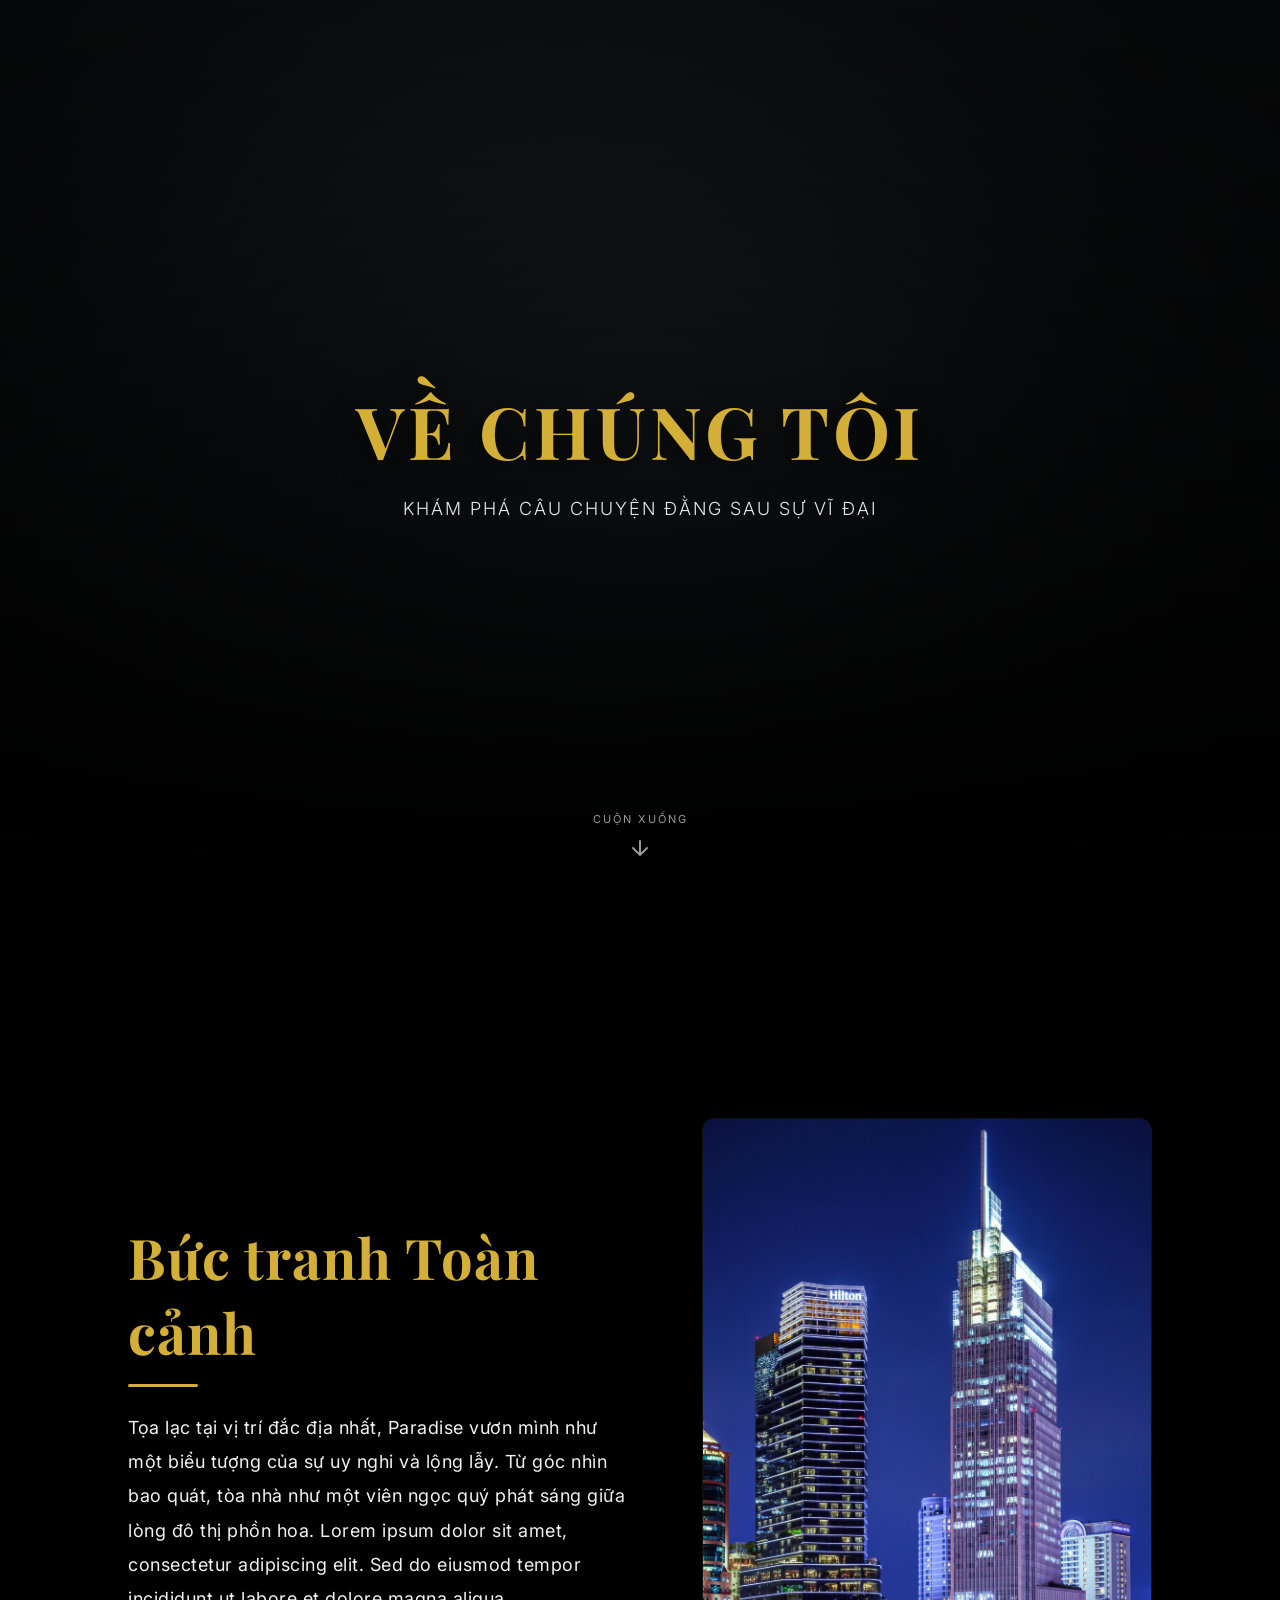
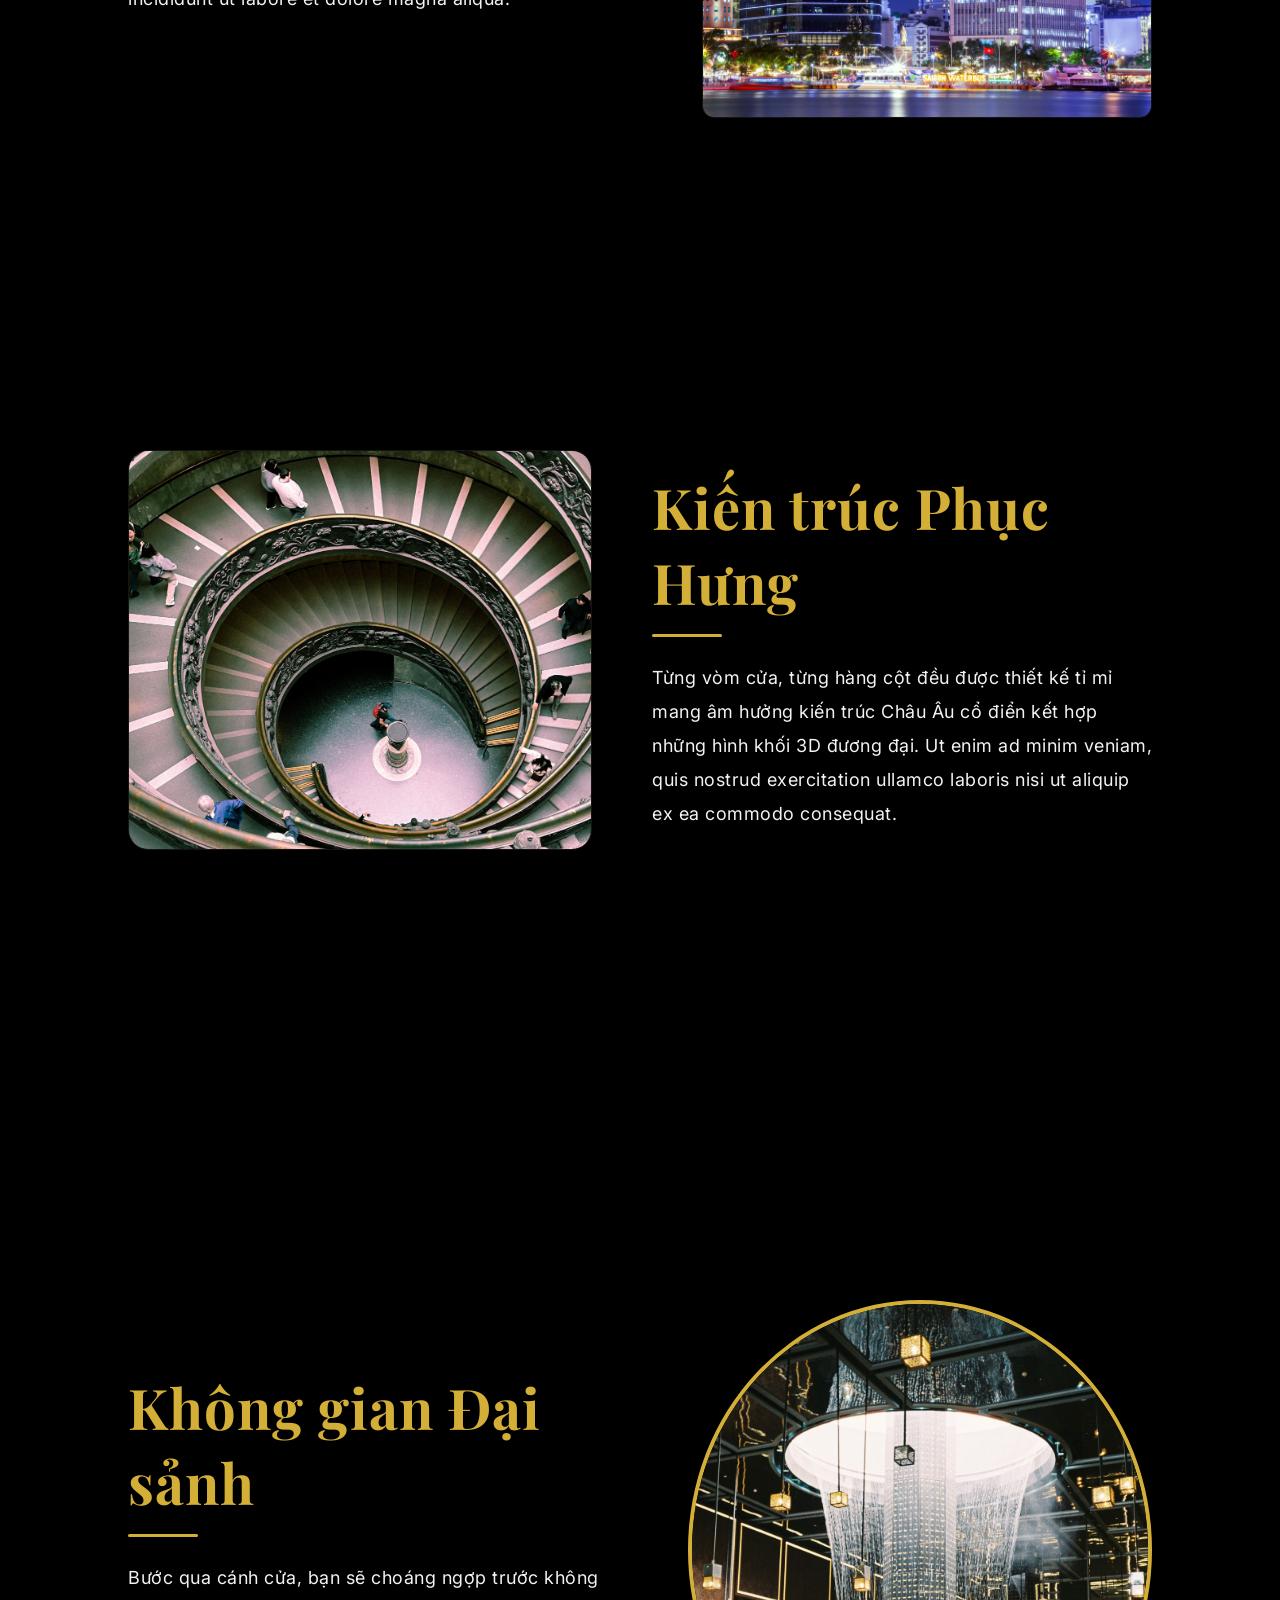
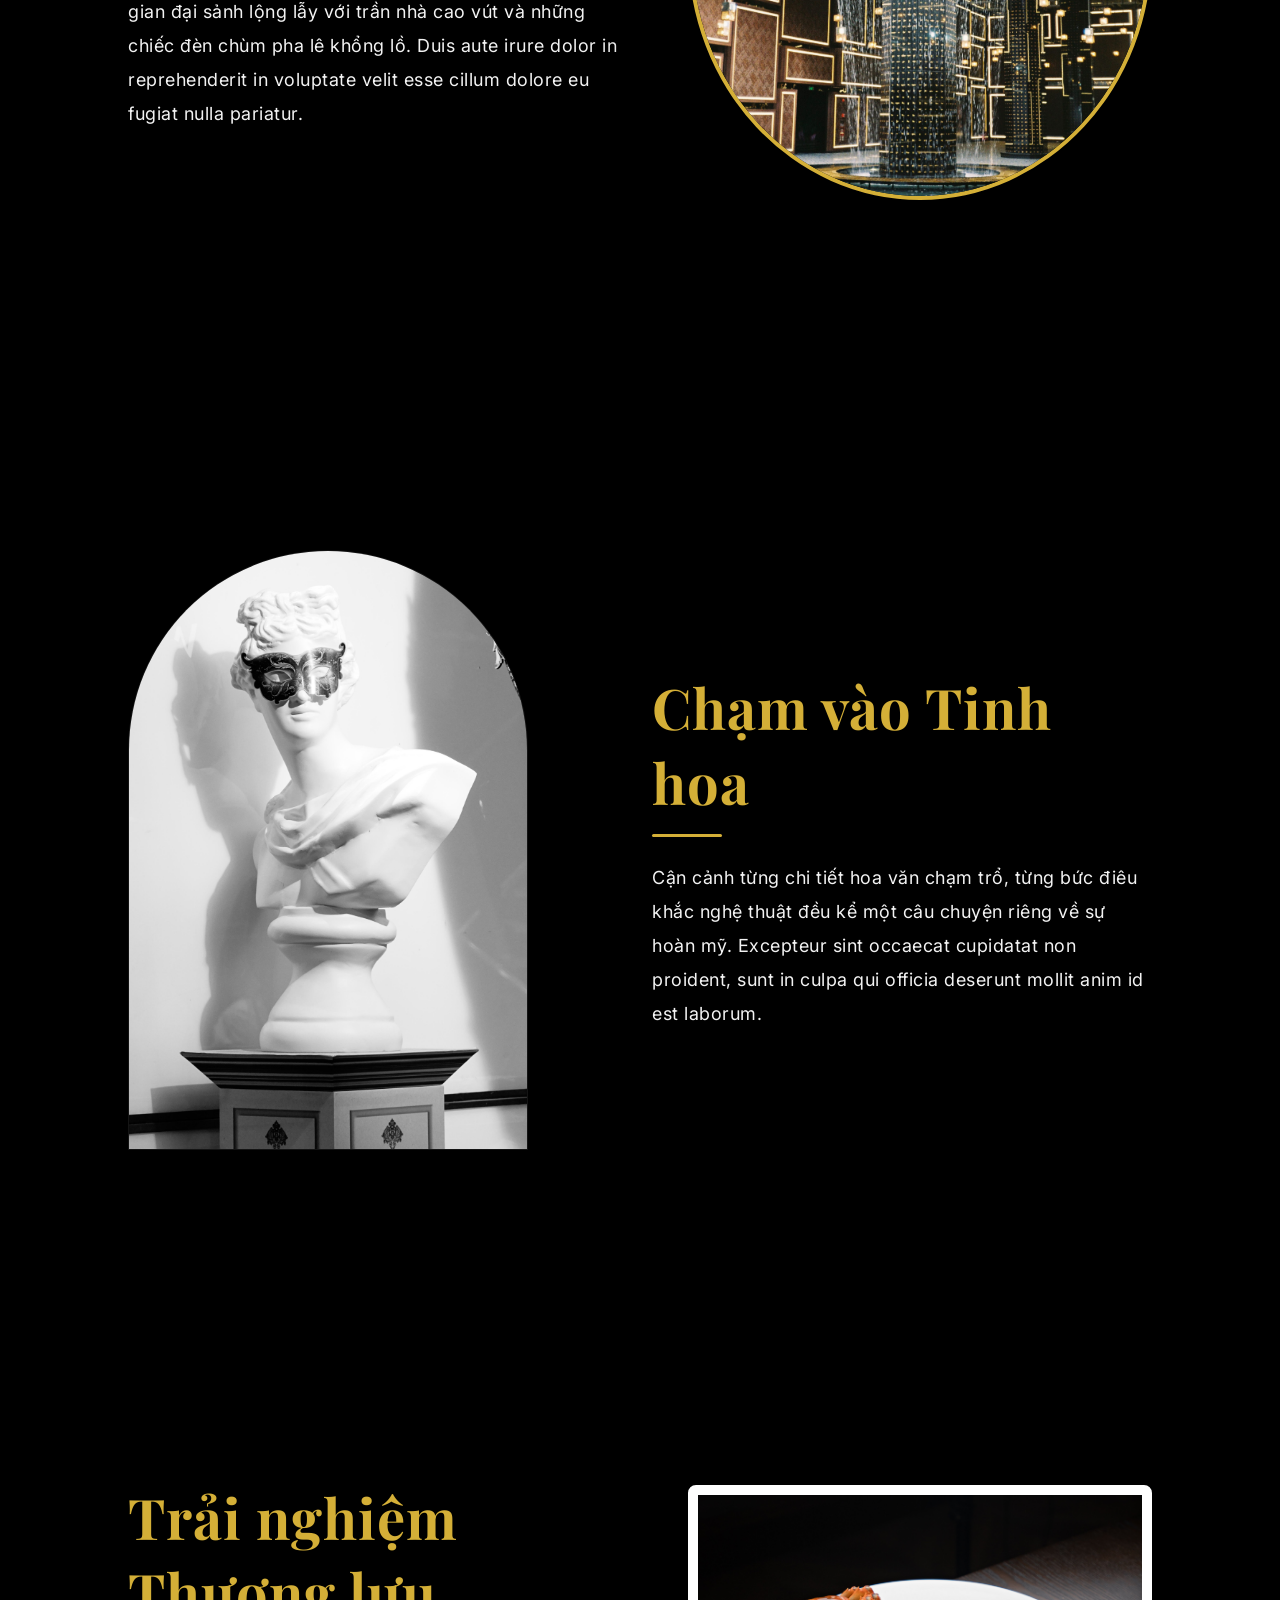
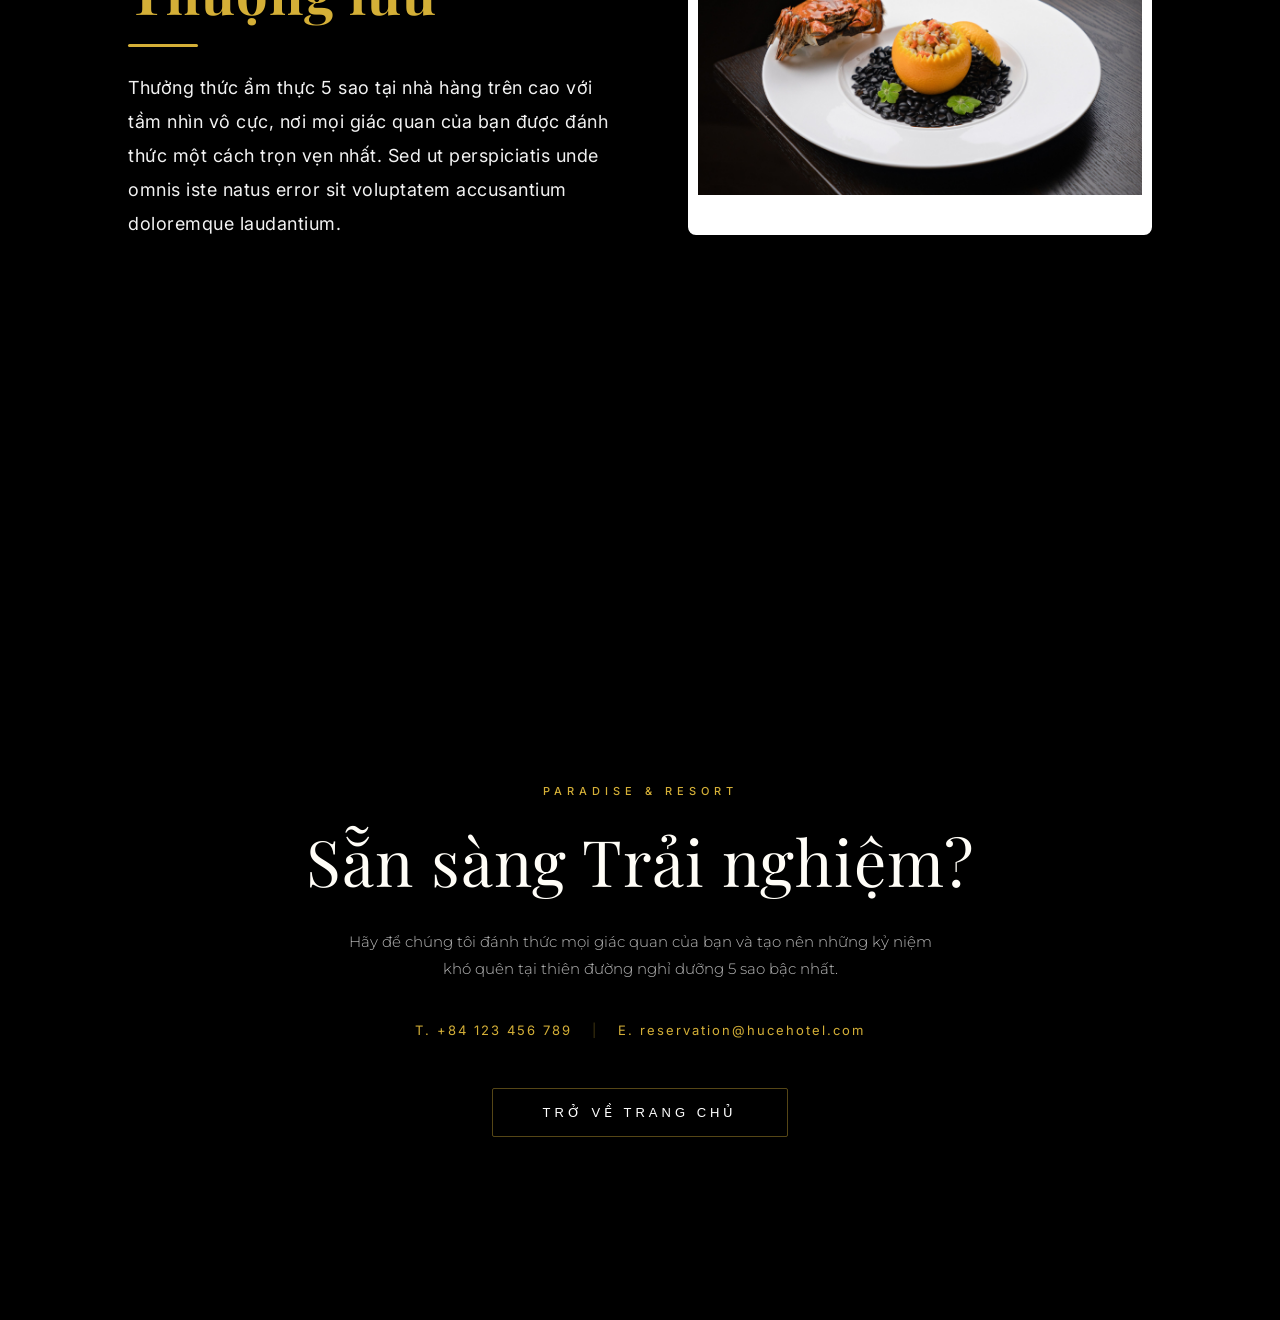
==== index.html @ 690782c0 "Khởi tạo lại dự án cùng MongoDB, Vercel và README" ====
<!DOCTYPE html>
<html lang="vi">
<head>
    <meta charset="UTF-8">
    <meta name="viewport" content="width=device-width, initial-scale=1.0">
    <title>Paradise - Hệ thống quản lý</title>
    <link rel="preconnect" href="https://fonts.googleapis.com">
<link rel="preconnect" href="https://fonts.gstatic.com" crossorigin>
<link href="https://fonts.googleapis.com/css2?family=Montserrat:ital,wght@0,100..900;1,100..900&family=Playfair+Display&display=swap" rel="stylesheet">
    <link rel="preconnect" href="https://fonts.googleapis.com">
    <link rel="preconnect" href="https://fonts.gstatic.com" crossorigin>
    <link href="https://fonts.googleapis.com/css2?family=Playfair+Display:ital,wght@0,400..900;1,400..900&family=Plus+Jakarta+Sans:ital,wght@0,200..800;1,200..800&display=swap" rel="stylesheet">
    <link rel="stylesheet" href="style.css">
    
    <!-- Model Viewer -->
    <script type="module" src="https://ajax.googleapis.com/ajax/libs/model-viewer/4.0.0/model-viewer.min.js"></script>
    
    <link rel="stylesheet" href="https://cdn.jsdelivr.net/npm/flatpickr/dist/flatpickr.min.css">
    
    <link rel="stylesheet" href="https://cdn.jsdelivr.net/npm/choices.js/public/assets/styles/choices.min.css">
</head>
<body>
    
    <div id="customer-view">
        <header class="header">
            <div class="logo" onclick="showHomePage(); window.scrollTo({top:0, behavior:'smooth'});" style="cursor: pointer;">
                <svg viewBox="0 0 100 100" class="logo-icon" fill="none" stroke="currentColor" stroke-width="4" stroke-linecap="round" stroke-linejoin="round">
                    <path d="M50 15 C 25 35, 30 65, 50 80 C 70 65, 75 35, 50 15 Z" />
                    <path d="M50 80 C 15 80, 10 50, 25 45 C 35 42, 42 48, 45 55" />
                    <path d="M50 80 C 85 80, 90 50, 75 45 C 65 42, 58 48, 55 55" />
                    <line x1="50" y1="50" x2="50" y2="95" />
                </svg>
                <div class="logo-text-wrapper">
                    <span class="logo-main">Paradise</span>
                    <span class="logo-sub">Luxury · Est. 2024</span>
                </div>
            </div>
            <nav class="nav-menu">
                <a href="#" class="nav-link" data-text="Trang chủ" onclick="showHomePage()">Trang chủ</a>
                <a href="#" class="nav-link" data-text="Đánh giá" onclick="showReviewPage()">Đánh giá</a>
                <a href="#" class="nav-link" data-text="Dịch vụ" onclick="showServicePage()">Dịch vụ</a>
                <button id="nav-login-btn" class="login-btn-header" onclick="openLoginModal()">ĐĂNG NHẬP</button>
                
                <div id="user-avatar" class="avatar" onclick="showProfilePage()"></div>
            </nav>
        </header>

        <main id="home-screen">
            
            <section class="hero-banner" id="hero-banner">
                
                <canvas id="hero-particles"></canvas>
                
                <div class="hero-spotlight" id="hero-spotlight"></div>

                <div class="hero-inner">
                    <p class="hero-eyebrow">
                        <span class="hero-line"></span>
                        KHOẢNH KHẮC SANG TRỌNG
                        <span class="hero-line"></span>
                    </p>
                    <h1 class="hero-title">Trải Nghiệm<br><em>Đẳng Cấp</em></h1>
                    <p class="hero-sub">Không gian 5 sao · Dịch vụ tận tâm · Vị trí đắc địa</p>
                    <div style="display: flex; gap: 15px; justify-content: center;">
                        <a href="#room-anchor" class="hero-cta" onclick="document.getElementById('room-anchor').scrollIntoView({behavior:'smooth'}); return false;">
                            Khám phá phòng
                            <svg width="14" height="14" viewBox="0 0 24 24" fill="none" stroke="currentColor" stroke-width="2.5"><line x1="12" y1="5" x2="12" y2="19"/><polyline points="19 12 12 19 5 12"/></svg>
                        </a>
                        <a href="3d_tour.html" class="hero-cta" style="background: rgba(255,255,255,0.2); backdrop-filter: blur(5px); border: 1px solid rgba(255,255,255,0.3);">
                            Khám phá 3D
                            <svg width="14" height="14" viewBox="0 0 24 24" fill="none" stroke="currentColor" stroke-width="2.5"><polygon points="11 5 6 12 2 12 7 5 11 5"/><polygon points="22 12 18 5 13 5 17 12 22 12"/><polygon points="12 22 17 12 7 12 12 22"/></svg>
                        </a>
                    </div>
                </div>

                
                <div class="hero-stats">
                    <div class="hero-stat">
                        <span class="hero-stat-num" id="stat-rooms-count" data-target="80">0</span>
                        <span class="hero-stat-label">PHÒNG NGHỈ</span>
                    </div>
                    <div class="hero-stat-divider"></div>
                    <div class="hero-stat">
                        <span class="hero-stat-num" data-target="5">0</span>
                        <span class="hero-stat-label">Sao quốc tế</span>
                    </div>
                    <div class="hero-stat-divider"></div>
                    <div class="hero-stat">
                        <span class="hero-stat-num" id="stat-services-count" data-target="10">0</span>
                        <span class="hero-stat-label">DỊCH VỤ CAO CẤP</span>
                    </div>
                    <div class="hero-stat-divider"></div>
                    <div class="hero-stat">
                        <span class="hero-stat-num" data-target="2024">0</span>
                        <span class="hero-stat-label">Thành lập</span>
                    </div>
                </div>

                
                <div class="hero-overlay"></div>
            </section>

            
            <div id="room-anchor"></div>
            <section class="room-section">
                
                <div class="section-header">
                    <span class="section-label">BỘ SƯU TẬP</span>
                    <h2 class="section-title-main">Danh Sách <em>Phòng</em></h2>
                    <p class="section-desc">Chọn không gian lưu trú phù hợp với bạn — từ phòng tiêu chuẩn đến suite hạng sang</p>
                    <div class="section-rule">
                        <span></span><span class="section-diamond">◆</span><span></span>
                    </div>
                </div>

                <div id="room-container" class="room-grid">
                    
                    <div class="room-skeleton"></div>
                    <div class="room-skeleton"></div>
                    <div class="room-skeleton"></div>
                </div>


        </main>

            
            <div class="search-bar-container" id="search-bar">
                <div class="search-bar">
                    <div class="search-field">
                        <label>
                            <svg width="10" height="10" viewBox="0 0 24 24" fill="none" stroke="currentColor" stroke-width="2"><rect x="3" y="4" width="18" height="18" rx="2"/><line x1="16" y1="2" x2="16" y2="6"/><line x1="8" y1="2" x2="8" y2="6"/><line x1="3" y1="10" x2="21" y2="10"/></svg>
                            Thời gian lưu trú
                        </label>
                        <input type="text" id="search-date-range" placeholder="Chọn ngày nhận & trả phòng" readonly>
                    </div>
                    
                    <div class="search-field" id="guest-field-container" style="position: relative;">
                        <label>
                            <svg width="10" height="10" viewBox="0 0 24 24" fill="none" stroke="currentColor" stroke-width="2"><path d="M20 21v-2a4 4 0 0 0-4-4H8a4 4 0 0 0-4 4v2"/><circle cx="12" cy="7" r="4"/></svg>
                            Số khách
                        </label>
                        <input type="text" id="search-guests-display" value="1 Người lớn, 0 Trẻ em" readonly style="cursor: pointer;">
                        
                        <!-- Guest Popover -->
                        <div class="guest-popover" id="guest-popover">
                            <div class="guest-row">
                                <div class="guest-info">
                                    <div class="guest-title">Người lớn</div>
                                    <div class="guest-desc">Từ 13 tuổi trở lên</div>
                                </div>
                                <div class="guest-controls">
                                    <button type="button" class="guest-btn" id="adult-minus">-</button>
                                    <span class="guest-count" id="adult-count">1</span>
                                    <button type="button" class="guest-btn" id="adult-plus">+</button>
                                </div>
                            </div>
                            <div class="guest-row">
                                <div class="guest-info">
                                    <div class="guest-title">Trẻ em</div>
                                    <div class="guest-desc">Từ 0-12 tuổi</div>
                                </div>
                                <div class="guest-controls">
                                    <button type="button" class="guest-btn" id="child-minus">-</button>
                                    <span class="guest-count" id="child-count">0</span>
                                    <button type="button" class="guest-btn" id="child-plus">+</button>
                                </div>
                            </div>
                        </div>
                    </div>

                    <div class="search-field">
                        <label>
                            <svg width="10" height="10" viewBox="0 0 24 24" fill="none" stroke="currentColor" stroke-width="2"><path d="M3 9l9-7 9 7v11a2 2 0 0 1-2 2H5a2 2 0 0 1-2-2z"/><polyline points="9 22 9 12 15 12 15 22"/></svg>
                            Loại phòng
                        </label>
                        <select id="room-type-search">
                            <option value="all">Tất cả loại phòng</option>
                            <option value="Standard Single Room">Standard Single</option>
                            <option value="Deluxe Double Room">Deluxe Double</option>
                            <option value="Executive Suite VIP">Suite VIP</option>
                        </select>
                    </div>
                    <div class="search-field">
                        <label>
                            <svg width="10" height="10" viewBox="0 0 24 24" fill="none" stroke="currentColor" stroke-width="2"><line x1="12" y1="1" x2="12" y2="23"/><path d="M17 5H9.5a3.5 3.5 0 0 0 0 7h5a3.5 3.5 0 0 1 0 7H6"/></svg>
                            Mức giá
                        </label>
                        <select id="room-price-search">
                            <option value="0-999999999">Tất cả mức giá</option>
                            <option value="0-1000000">Dưới 1.000.000đ</option>
                            <option value="1000000-2500000">1.000.000đ - 2.500.000đ</option>
                            <option value="2500000-999999999">Trên 2.500.000đ</option>
                        </select>
                    </div>
                    <button class="search-btn" onclick="searchRooms()">Tìm phòng</button>
                </div>
            </div>

        <main id="review-screen" style="display: none;">

            
            <section class="rv-hero" id="rv-hero">
                <div class="rv-hero-inner">
                    <h1 class="rv-hero-title" onclick="scrollToReviewForm()" title="Bấm để viết đánh giá">
                        <span class="rv-script" data-text="Đánh giá">Đánh giá</span>
                        <span class="rv-tracked"><span class="rv-split-char">c</span><span class="rv-split-char">ủ</span><span class="rv-split-char">a</span>&nbsp;<span class="rv-split-char">b</span><span class="rv-split-char">ạ</span><span class="rv-split-char">n</span></span>
                    </h1>
                </div>
                <div class="rv-hero-quote">
                    <p>“Paradise là tổ hợp khách sạn đạt tiêu chuẩn 5 sao với vị trí đắc địa, không gian sang trọng cùng dịch vụ Spa, Nhà hàng, Hồ bơi và đội ngũ nhân viên tận tâm…”</p>
                    <span class="rv-quote-line"></span>
                </div>
            </section>

            
            <section class="rv-stats" id="rv-stats">
                <div class="rv-stat-item">
                    <div class="rv-stat-number" id="rv-stat-count">0</div>
                    <div class="rv-stat-label">Tất cả đánh giá</div>
                </div>
                <div class="rv-stat-item">
                    <div class="rv-stat-stars" id="rv-stat-stars">☆☆☆☆☆</div>
                    <div class="rv-stat-label">Điểm trung bình</div>
                </div>
                <div class="rv-stat-item rv-stat-bar">
                    <div class="rv-bar-top"><span class="rv-bar-track"><span class="rv-bar-fill" id="rv-bar-room"></span></span><span class="rv-bar-pct" id="rv-pct-room">0%</span></div>
                    <div class="rv-stat-label">Phòng</div>
                </div>
                <div class="rv-stat-item rv-stat-bar">
                    <div class="rv-bar-top"><span class="rv-bar-track"><span class="rv-bar-fill" id="rv-bar-service"></span></span><span class="rv-bar-pct" id="rv-pct-service">0%</span></div>
                    <div class="rv-stat-label">Dịch vụ</div>
                </div>
            </section>

            
            <section class="rv-form-section">
                <div class="rv-form-card reveal" id="rv-form-card">
                    <div class="rv-form-col">
                        <h3 class="rv-form-heading"><span class="rv-heading-icon"><svg viewBox="0 0 24 24" fill="none" stroke="currentColor" stroke-width="2"><path d="M12 20h9"/><path d="M16.5 3.5a2.12 2.12 0 0 1 3 3L7 19l-4 1 1-4 12.5-12.5z"/></svg></span>Gửi chúng tôi đánh giá của bạn</h3>
                        <div class="rv-row">
                            <div class="rv-field">
                                <label><span class="rv-label-icon"><svg viewBox="0 0 24 24" fill="none" stroke="currentColor" stroke-width="2"><path d="M20 21v-2a4 4 0 0 0-4-4H8a4 4 0 0 0-4 4v2"/><circle cx="12" cy="7" r="4"/></svg></span>Họ tên*</label>
                                <input type="text" id="review-fullname-input" placeholder="Nhập họ tên của bạn">
                            </div>
                            <div class="rv-field">
                                <label><span class="rv-label-icon"><svg viewBox="0 0 24 24" fill="none" stroke="currentColor" stroke-width="2"><path d="M3 9.5 12 4l9 5.5V19a1 1 0 0 1-1 1h-5v-6H9v6H4a1 1 0 0 1-1-1V9.5Z"/></svg></span>Loại phòng đã ở*</label>
                                <select id="review-roomtype-input">
                                    <option value="">-- Chọn loại phòng --</option>
                                    <option>Standard Single Room</option>
                                    <option>Deluxe Double Room</option>
                                    <option>Executive Suite VIP</option>
                                    <option>Dịch vụ khác</option>
                                </select>
                            </div>
                        </div>
                        <div class="rv-field"><label><span class="rv-label-icon"><svg viewBox="0 0 24 24" fill="none" stroke="currentColor" stroke-width="2"><rect x="3" y="4" width="18" height="18" rx="2"/><path d="M16 2v4M8 2v4M3 10h18"/></svg></span>Thời gian lưu trú*</label>
                            <div class="rv-row">
                                <input type="date" id="review-stay-from">
                                <input type="date" id="review-stay-to">
                            </div>
                        </div>
                        <div class="rv-field rv-field-grow"><label><span class="rv-label-icon"><svg viewBox="0 0 24 24" fill="none" stroke="currentColor" stroke-width="2"><path d="M21 15a2 2 0 0 1-2 2H7l-4 4V5a2 2 0 0 1 2-2h14a2 2 0 0 1 2 2z"/></svg></span>Nội dung đánh giá*</label>
                            <textarea id="review-content-input" rows="5" placeholder="Chia sẻ cảm nhận của bạn về phòng ốc, dịch vụ, không gian…"></textarea>
                        </div>
                    </div>

                    <div class="rv-form-col rv-form-col-right">
                        <h3 class="rv-form-heading"><span class="rv-heading-icon rv-heading-icon-spin">✦</span>Đánh giá</h3>
                        <div class="rv-field">
                            <label>Trải nghiệm</label>
                            <div class="rv-star-picker" id="rv-star-picker">
                                <span class="rv-star" data-value="1">★</span><span class="rv-star" data-value="2">★</span><span class="rv-star" data-value="3">★</span><span class="rv-star" data-value="4">★</span><span class="rv-star" data-value="5">★</span>
                            </div>
                        </div>
                        <div class="rv-field rv-slider-field">
                            <label>Phòng <span class="rv-slider-val" id="rv-room-slider-val">80%</span></label>
                            <input type="range" id="rv-room-slider" min="0" max="100" value="80">
                        </div>
                        <div class="rv-field rv-slider-field">
                            <label>Dịch vụ <span class="rv-slider-val" id="rv-service-slider-val">80%</span></label>
                            <input type="range" id="rv-service-slider" min="0" max="100" value="80">
                        </div>
                        <div class="rv-field">
                            <label>Ảnh (Tùy chọn)</label>
                            <label class="rv-upload-box" id="rv-upload-box">
                                <input type="file" id="review-image-input" accept="image/*">
                                <span class="rv-upload-icon">
                                    <svg viewBox="0 0 24 24" fill="none" stroke="currentColor" stroke-width="2"><path d="M12 16V4M7 9l5-5 5 5"/><path d="M4 16v3a2 2 0 0 0 2 2h12a2 2 0 0 0 2-2v-3"/></svg>
                                </span>
                                <span class="rv-upload-btn">Choose File</span>
                                <span class="rv-upload-name" id="rv-upload-name">Kéo &amp; thả ảnh vào đây, hoặc bấm để chọn</span>
                            </label>
                            <div id="rv-upload-preview"></div>
                        </div>
                        <button class="rv-submit-btn" id="rv-submit-btn" onclick="submitReview()">
                            <span class="rv-submit-spinner"></span>
                            <svg class="rv-submit-icon" viewBox="0 0 24 24" fill="none" stroke="currentColor" stroke-width="2"><path d="M22 2 11 13"/><path d="M22 2l-7 20-4-9-9-4 20-7z"/></svg>
                            <span class="rv-submit-text">GỬI ĐÁNH GIÁ</span>
                        </button>
                    </div>
                </div>
            </section>

            
            <section class="rv-list-section">
                <div id="review-list" class="rv-list">Đang tải...</div>
            </section>
        </main>

        <main id="service-screen" style="display: none;">

            
            <section class="rv-hero" id="svc-hero">
                <div class="rv-hero-inner">
                    <h1 class="rv-hero-title" onclick="document.getElementById('svc-anchor').scrollIntoView({behavior:'smooth', block:'start'})" title="Bấm để xem danh sách dịch vụ">
                        <span class="rv-script" data-text="Dịch vụ">Dịch vụ</span>
                        <span class="rv-tracked"><span class="rv-split-char">t</span><span class="rv-split-char">i</span><span class="rv-split-char">ệ</span><span class="rv-split-char">n</span>&nbsp;<span class="rv-split-char">í</span><span class="rv-split-char">c</span><span class="rv-split-char">h</span></span>
                    </h1>
                </div>
                <div class="rv-hero-quote">
                    <p>"Từ phút thư giãn tại Spa, bữa sáng buffet thượng hạng đến những chuyến đưa đón tận tâm — mỗi tiện ích tại Paradise đều được chăm chút để nâng tầm kỳ nghỉ của bạn."</p>
                    <span class="rv-quote-line"></span>
                </div>
            </section>

            
            <div id="svc-anchor"></div>
            <section class="room-section">
                <div class="section-header">
                    <span class="section-label">TIỆN NGHI ĐẲNG CẤP</span>
                    <h2 class="section-title-main">Trải Nghiệm <em>Hoàn Hảo</em></h2>
                    <p class="section-desc">Mỗi dịch vụ đều có thể thêm trực tiếp khi đặt phòng để hành trình nghỉ dưỡng của bạn thêm tròn vẹn</p>
                    <div class="section-rule">
                        <span></span><span class="section-diamond">◆</span><span></span>
                    </div>
                </div>

                <div id="service-list" class="room-grid">
                    <div class="room-skeleton"></div>
                    <div class="room-skeleton"></div>
                    <div class="room-skeleton"></div>
                </div>
            </section>
        </main>

        <main id="profile-screen" style="display: none; background-color: #f8f9fa; padding: 40px 0;">
            <div class="profile-container">
                <aside class="profile-sidebar">
                    <div class="profile-sidebar-top">
                        <div class="profile-avatar-large" id="profile-avatar-large">A</div>
                        <h3 id="profile-name-display">Người dùng</h3>
                        <p class="profile-role">Khách hàng thân thiết</p>
                    </div>
                    <ul class="profile-menu">
                        <li id="tab-menu-info" class="tab-item active"><a href="#" onclick="switchProfileTab('info')">Thông tin cá nhân</a></li>
                        <li id="tab-menu-history" class="tab-item"><a href="#" onclick="switchProfileTab('history')">Lịch sử đặt phòng</a></li>
                        <li id="tab-menu-password" class="tab-item"><a href="#" onclick="switchProfileTab('password')">Đổi mật khẩu</a></li>
                        <li id="tab-menu-services" class="tab-item"><a href="#" onclick="switchProfileTab('services')">Dịch vụ đã dùng</a></li>
                        <li style="margin-top: 20px; border-top: 1px solid #f0e8d5; padding-top: 16px;">
                            <a href="#" onclick="logout()" class="profile-logout-btn">
                                <svg width="14" height="14" viewBox="0 0 24 24" fill="none" stroke="currentColor" stroke-width="2" stroke-linecap="round" stroke-linejoin="round"><path d="M9 21H5a2 2 0 0 1-2-2V5a2 2 0 0 1 2-2h4"/><polyline points="16 17 21 12 16 7"/><line x1="21" y1="12" x2="9" y2="12"/></svg>
                                Đăng xuất
                            </a>
                        </li>
                    </ul>
                </aside>

                <section class="profile-content tab-content" id="tab-content-info">
                    <h2>Thông tin cá nhân</h2>
                    <div class="profile-form">
                        <div class="form-row">
                            <div class="form-group"><label>HỌ VÀ TÊN</label><input type="text" id="prof-fullname"></div>
                            <div class="form-group"><label>SỐ ĐIỆN THOẠI</label><input type="text" id="prof-phone"></div>
                        </div>
                        <div class="form-row">
                            <div class="form-group"><label>EMAIL</label><input type="email" id="prof-email" readonly style="background-color: #f4f4f4; color: #888;"></div>
                            <div class="form-group"><label>SỐ CCCD/PASSPORT</label><input type="text" id="prof-idcard"></div>
                        </div>
                        <div class="form-group"><label>ĐỊA CHỈ</label><input type="text" id="prof-address"></div>
                        <div class="profile-actions"><button class="btn-update" onclick="updateProfile()">CẬP NHẬT THÔNG TIN</button></div>
                    </div>
                </section>

                <section class="profile-content tab-content" id="tab-content-history" style="display: none;">
                    <h2>Lịch sử đặt phòng</h2>
                    <div class="history-table-wrap">
                        <table class="history-table">
                            <thead><tr><th>MÃ ĐƠN</th><th>LOẠI PHÒNG</th><th>NGÀY ĐẾN - ĐI</th><th>TRẠNG THÁI</th><th>TỔNG TIỀN</th></tr></thead>
                            <tbody id="history-tbody"></tbody>
                        </table>
                    </div>
                </section>

                <section class="profile-content tab-content" id="tab-content-password" style="display: none;">
                    <h2>Đổi mật khẩu</h2>
                    <div class="profile-form" style="max-width: 500px;">
                        <div class="form-group"><label>MẬT KHẨU HIỆN TẠI</label><input type="password" id="old-password"></div>
                        <div class="form-group"><label>MẬT KHẨU MỚI</label><input type="password" id="new-password"></div>
                        <div class="form-group"><label>XÁC NHẬN MẬT KHẨU</label><input type="password" id="confirm-new-password"></div>
                        <button class="btn-update" onclick="changePassword()">CẬP NHẬT MẬT KHẨU</button>
                    </div>
                </section>

                <section class="profile-content tab-content" id="tab-content-services" style="display: none;">
                    <h2>Dịch vụ đã dùng</h2>
                    <div class="history-table-wrap">
                        <table class="history-table">
                            <thead><tr><th>MÃ ĐƠN</th><th>TÊN DỊCH VỤ</th><th>NGÀY SỬ DỤNG</th><th>SỐ LƯỢNG</th><th>TỔNG TIỀN</th></tr></thead>
                            <tbody id="services-tbody"></tbody>
                        </table>
                    </div>
                </section>
            </div>
        </main>

        <main id="about-screen" style="display: none;">

            <div class="scrolly-wrapper">
                <div class="scrolly-bg-container" style="background: radial-gradient(circle at 50% 50%, #1f2226 0%, #08090a 100%); overflow: hidden;">
                    <!-- Đã gỡ bỏ ảnh nền để dùng gradient trơn sang trọng, làm nổi bật mô hình 3D -->

                    <!-- 3D Hotel Model -->
                    <model-viewer 
                        id="hero-3d-model"
                        src="models/skyscraper/scene.gltf" 
                        alt="3D Hotel Model" 
                        camera-controls
                        disable-zoom
                        disable-pan
                        interaction-prompt="none"
                        camera-orbit="-45deg 75deg 20%" 
                        camera-target="auto auto auto"
                        min-camera-orbit="auto auto 0%"
                        max-camera-orbit="auto 85deg auto"
                        field-of-view="30deg"
                        environment-image="neutral"
                        exposure="1.2"
                        shadow-intensity="1.5"
                        style="
                            position: absolute; 
                            top: 0; 
                            left: 0; 
                            width: 100%; 
                            height: 100%; 
                            z-index: 2;
                        ">
                    </model-viewer>

                    <!-- Lớp sương mù/Vignette che viền mặt đất -->
                    <div style="
                        position: absolute; 
                        top: 0; 
                        left: 0; 
                        width: 100%; 
                        height: 100%; 
                        z-index: 3; 
                        pointer-events: none; 
                        background: radial-gradient(ellipse 100% 100% at 35% 50%, transparent 30%, #08090a 85%);
                    "></div>

                    <div class="scrolly-overlay" style="z-index: 4; background: linear-gradient(to bottom, rgba(0,0,0,0.2) 0%, #000 100%);"></div>
                </div>

                <div class="scrolly-content">
                    <div class="scrolly-intro">
                        <h1>VỀ CHÚNG TÔI</h1>
                        <p>Khám phá câu chuyện đằng sau sự vĩ đại</p>
                        <div class="scroll-indicator">
                            <span>Cuộn xuống</span>
                            <svg width="24" height="24" viewBox="0 0 24 24" fill="none" stroke="currentColor" stroke-width="2" stroke-linecap="round" stroke-linejoin="round"><path d="M12 5v14M19 12l-7 7-7-7"/></svg>
                        </div>
                    </div>

                    <div class="scrolly-scene" id="scene-1">
                        <div class="scene-text anim-slide-r">
                            <h2>Bức tranh Toàn cảnh</h2>
                            <p>Tọa lạc tại vị trí đắc địa nhất, Paradise vươn mình như một biểu tượng của sự uy nghi và lộng lẫy. Từ góc nhìn bao quát, tòa nhà như một viên ngọc quý phát sáng giữa lòng đô thị phồn hoa. Lorem ipsum dolor sit amet, consectetur adipiscing elit. Sed do eiusmod tempor incididunt ut labore et dolore magna aliqua.</p>
                        </div>
                        <img class="scene-img scene-img-right anim-tilt" src="images/pexels-phamthe-24771668.jpg" alt="Hotel exterior panorama" loading="lazy">
                    </div>
                    <div class="scrolly-scene" id="scene-2">
                        <img class="scene-img scene-img-left anim-flip" src="images/pexels-laysa-silva-2150933900-31418731.jpg" alt="Interior Details" loading="lazy">
                        <div class="scene-text right-align anim-slide-l">
                            <h2>Kiến trúc Phục Hưng</h2>
                            <p>Từng vòm cửa, từng hàng cột đều được thiết kế tỉ mỉ mang âm hưởng kiến trúc Châu Âu cổ điển kết hợp những hình khối 3D đương đại. Ut enim ad minim veniam, quis nostrud exercitation ullamco laboris nisi ut aliquip ex ea commodo consequat.</p>
                        </div>
                    </div>
                    <div class="scrolly-scene" id="scene-3">
                        <div class="scene-text anim-zoom">
                            <h2>Không gian Đại sảnh</h2>
                            <p>Bước qua cánh cửa, bạn sẽ choáng ngợp trước không gian đại sảnh lộng lẫy với trần nhà cao vút và những chiếc đèn chùm pha lê khổng lồ. Duis aute irure dolor in reprehenderit in voluptate velit esse cillum dolore eu fugiat nulla pariatur.</p>
                        </div>
                        <img class="scene-img scene-img-right anim-tilt" src="images/pexels-thanh-lam-822158566-19621560.jpg" alt="Lobby details" loading="lazy">
                    </div>
                    <div class="scrolly-scene" id="scene-4">
                        <img class="scene-img scene-img-left anim-spin" src="images/pexels-devansh-rajput-2160987549-37160594.jpg" alt="Room details" loading="lazy">
                        <div class="scene-text right-align anim-slide-l">
                            <h2>Chạm vào Tinh hoa</h2>
                            <p>Cận cảnh từng chi tiết hoa văn chạm trổ, từng bức điêu khắc nghệ thuật đều kể một câu chuyện riêng về sự hoàn mỹ. Excepteur sint occaecat cupidatat non proident, sunt in culpa qui officia deserunt mollit anim id est laborum.</p>
                        </div>
                    </div>
                    <div class="scrolly-scene" id="scene-5">
                        <div class="scene-text anim-slide-r">
                            <h2>Trải nghiệm Thượng lưu</h2>
                            <p>Thưởng thức ẩm thực 5 sao tại nhà hàng trên cao với tầm nhìn vô cực, nơi mọi giác quan của bạn được đánh thức một cách trọn vẹn nhất. Sed ut perspiciatis unde omnis iste natus error sit voluptatem accusantium doloremque laudantium.</p>
                        </div>
                        <img class="scene-img scene-img-right anim-flip" src="images/pexels-change-c-c-974768353-28616663.jpg" alt="Fine dining" loading="lazy">
                    </div>
                    <div class="scrolly-scene scrolly-outro">
                        <div class="outro-text">
                            <h3 class="outro-eyebrow">Paradise & RESORT</h3>
                            <h2>Sẵn sàng Trải nghiệm?</h2>
                            <p class="outro-desc">Hãy để chúng tôi đánh thức mọi giác quan của bạn và tạo nên những kỷ niệm khó quên tại thiên đường nghỉ dưỡng 5 sao bậc nhất.</p>
                            <div class="outro-contact">
                                <span>T. +84 123 456 789</span>
                                <span style="opacity: 0.3;">|</span>
                                <span>E. reservation@hucehotel.com</span>
                            </div>
                            <button onclick="showHomePage(); window.scrollTo(0, 0);" class="outro-btn">TRỞ VỀ TRANG CHỦ</button>
                        </div>
                    </div>
                </div>
            </div>
        </main>

        <footer class="footer-modern">
            <div class="footer-content">
                <div class="footer-brand">
                    <div class="footer-logo">
                        <svg viewBox="0 0 100 100" class="logo-icon footer-logo-icon" fill="none" stroke="currentColor" stroke-width="4" stroke-linecap="round" stroke-linejoin="round">
                            <path d="M50 15 C 25 35, 30 65, 50 80 C 70 65, 75 35, 50 15 Z" />
                            <path d="M50 80 C 15 80, 10 50, 25 45 C 35 42, 42 48, 45 55" />
                            <path d="M50 80 C 85 80, 90 50, 75 45 C 65 42, 58 48, 55 55" />
                            <line x1="50" y1="50" x2="50" y2="95" />
                        </svg>
                        <span>Paradise</span>
                    </div>
                    <p class="footer-slogan">Trải nghiệm nghỉ dưỡng đẳng cấp 5 sao với không gian sang trọng và dịch vụ tận tâm. Nơi lưu giữ những khoảnh khắc tuyệt vời của bạn.</p>
                </div>
                <div class="footer-links">
                    <h3>KHÁM PHÁ</h3>
                    <ul>
                        <li><a href="#" onclick="showAboutPage(); return false;">Về chúng tôi</a></li>
                        <li><a href="#room-anchor">Phòng & Suite</a></li>
                        <li><a href="#" onclick="showServicePage(); window.scrollTo({top:0, behavior:'smooth'});">Dịch vụ & Spa</a></li>
                        <li><a href="#" onclick="showReviewPage(); window.scrollTo({top:0, behavior:'smooth'});">Đánh giá khách hàng</a></li>
                    </ul>
                </div>
                <div class="footer-contact">
                    <h3>LIÊN HỆ</h3>
                    <p>📍 55 Giải Phóng, Hai Bà Trưng, Hà Nội</p>
                    <p>📞 +84 123 456 789</p>
                    <p>✉️ contact@hucehotel.com</p>
                </div>
            </div>
            <div class="footer-bottom">
                <p>© 2026 Paradise. All rights reserved.</p>
                <div class="social-icons">
                    <a href="https://facebook.com/tuananhisme" target="_blank" aria-label="Facebook">
                        <svg viewBox="0 0 24 24" fill="none" stroke="currentColor" stroke-width="2" stroke-linecap="round" stroke-linejoin="round" width="16" height="16"><path d="M18 2h-3a5 5 0 0 0-5 5v3H7v4h3v8h4v-8h3l1-4h-4V7a1 1 0 0 1 1-1h3z"/></svg>
                    </a>
                    <a href="https://instagram.com/tuananh2601006/" target="_blank" aria-label="Instagram">
                        <svg viewBox="0 0 24 24" fill="none" stroke="currentColor" stroke-width="2" stroke-linecap="round" stroke-linejoin="round" width="16" height="16"><rect x="2" y="2" width="20" height="20" rx="5" ry="5"/><path d="M16 11.37A4 4 0 1 1 12.63 8 4 4 0 0 1 16 11.37z"/><line x1="17.5" y1="6.5" x2="17.51" y2="6.5"/></svg>
                    </a>
                    <a href="https://github.com/tunan0126" target="_blank" aria-label="GitHub">
                        <svg viewBox="0 0 24 24" fill="none" stroke="currentColor" stroke-width="2" stroke-linecap="round" stroke-linejoin="round" width="16" height="16"><path d="M9 19c-5 1.5-5-2.5-7-3m14 6v-3.87a3.37 3.37 0 0 0-.94-2.61c3.14-.35 6.44-1.54 6.44-7A5.44 5.44 0 0 0 20 4.77 5.07 5.07 0 0 0 19.91 1S18.73.65 16 2.48a13.38 13.38 0 0 0-7 0C6.27.65 5.09 1 5.09 1A5.07 5.07 0 0 0 5 4.77a5.44 5.44 0 0 0-1.5 3.78c0 5.42 3.3 6.61 6.44 7A3.37 3.37 0 0 0 9 18.13V22"/></svg>
                    </a>
                </div>
            </div>
        </footer>
    </div>

    
    <main id="admin-screen" class="admin-layout" style="display: none;">
        <aside class="admin-sidebar-nav">
            <h2 class="admin-logo-text">ADMIN PANEL</h2>
            <ul class="admin-nav-menu">
                <li id="nav-admin-rooms" class="active"><a href="#" onclick="switchAdminTab('rooms')">Quản lý Phòng</a></li>
                <li id="nav-admin-room-types"><a href="#" onclick="switchAdminTab('room-types')">Quản lý Loại phòng</a></li>
                <li id="nav-admin-bookings"><a href="#" onclick="switchAdminTab('bookings')">Quản lý Đặt phòng</a></li>
                <li id="nav-admin-services"><a href="#" onclick="switchAdminTab('services')">Quản lý Dịch vụ</a></li>
                <li id="nav-admin-settings"><a href="#" onclick="switchAdminTab('settings')">Cài đặt hệ thống</a></li>
            </ul>
            <button class="admin-logout-btn" onclick="logout()">Đăng xuất</button>
        </aside>
        
        <section class="admin-main-content">
            <div id="admin-tab-rooms" class="admin-tab-content">
                <div class="admin-page-header">
                    <div>
                        <h3 class="admin-page-title">Quản lý Danh sách Phòng</h3>
                        <p class="admin-page-subtitle">Theo dõi tình trạng và quản lý toàn bộ phòng của khách sạn</p>
                    </div>
                    <button class="btn-add-room" onclick="addRoom()">+ Thêm phòng mới</button>
                </div>

                
                <div class="admin-stats-row">
                    <div class="admin-stat-card">
                        <div class="stat-number" id="stat-total-rooms">0</div>
                        <div class="stat-label">TỔNG SỐ PHÒNG</div>
                    </div>
                    <div class="admin-stat-card">
                        <div class="stat-number green" id="stat-ready-rooms">0</div>
                        <div class="stat-label">SẴN SÀNG</div>
                    </div>
                    <div class="admin-stat-card">
                        <div class="stat-number orange" id="stat-occupied-rooms">0</div>
                        <div class="stat-label">ĐANG CÓ KHÁCH</div>
                    </div>
                    <div class="admin-stat-card">
                        <div class="stat-number red" id="stat-cleaning-rooms">0</div>
                        <div class="stat-label">ĐANG DỌN DẸP</div>
                    </div>
                </div>

                
                <div class="admin-search-wrap">
                    <div class="admin-search-input-wrap">
                        <svg class="search-icon" width="16" height="16" viewBox="0 0 24 24" fill="none" stroke="currentColor" stroke-width="2"><circle cx="11" cy="11" r="8"/><line x1="21" y1="21" x2="16.65" y2="16.65"/></svg>
                        <input type="text" id="admin-search-room-input" placeholder="Tìm theo mã phòng hoặc số phòng..." oninput="searchAdminRooms()">
                    </div>
                </div>

                <div class="admin-table-container">
                    <table class="admin-data-table">
                        <thead><tr><th>PHÒNG</th><th>GIÁ / ĐÊM</th><th>TÌNH TRẠNG</th><th>THAO TÁC</th></tr></thead>
                        <tbody id="admin-rooms-tbody"></tbody>
                    </table>
                </div>
            </div>

            <div id="admin-tab-room-types" class="admin-tab-content" style="display: none;">
                <div class="admin-page-header">
                    <div>
                        <h3 class="admin-page-title">Quản lý Loại phòng</h3>
                        <p class="admin-page-subtitle">Cấu hình các loại phòng và mức giá áp dụng</p>
                    </div>
                    <button class="btn-add-room" onclick="addRoomType()">+ Thêm loại phòng mới</button>
                </div>

                
                <div class="admin-stats-row">
                    <div class="admin-stat-card">
                        <div class="stat-number" id="stat-total-types">0</div>
                        <div class="stat-label">TỔNG LOẠI PHÒNG</div>
                    </div>
                    <div class="admin-stat-card">
                        <div class="stat-number green" id="stat-active-types">0</div>
                        <div class="stat-label">ĐANG HOẠT ĐỘNG</div>
                    </div>
                    <div class="admin-stat-card">
                        <div class="stat-number orange" id="stat-min-price">0</div>
                        <div class="stat-label">GIÁ THẤP NHẤT</div>
                    </div>
                    <div class="admin-stat-card">
                        <div class="stat-number" id="stat-max-price">0</div>
                        <div class="stat-label">GIÁ CAO NHẤT</div>
                    </div>
                </div>

                
                <div class="admin-search-wrap">
                    <div class="admin-search-input-wrap">
                        <svg class="search-icon" width="16" height="16" viewBox="0 0 24 24" fill="none" stroke="currentColor" stroke-width="2"><circle cx="11" cy="11" r="8"/><line x1="21" y1="21" x2="16.65" y2="16.65"/></svg>
                        <input type="text" id="admin-search-type-input" placeholder="Tìm theo tên loại phòng..." oninput="searchAdminRoomTypes()">
                    </div>
                </div>

                <div class="admin-table-container">
                    <table class="admin-data-table">
                        <thead><tr><th>LOẠI PHÒNG</th><th>SỐ GIƯỜNG</th><th>SỐ NGƯỜI TỐI ĐA</th><th>ĐƠN GIÁ</th><th>THAO TÁC</th></tr></thead>
                        <tbody id="admin-room-types-tbody"></tbody>
                    </table>
                </div>
            </div>

            <div id="admin-tab-bookings" class="admin-tab-content" style="display: none;">
                <div class="admin-header-bar"><h3>Hệ thống Đặt phòng</h3><button class="btn-add-room">+ Tạo đơn mới</button></div>
                <div class="admin-search-bar"><input type="text" id="admin-search-booking-input" placeholder="Tìm mã đơn, tên khách..."><button class="admin-search-btn" onclick="searchAdminBookings()">Tìm</button></div>
                <div class="admin-table-container"><table class="admin-data-table">
                    <thead><tr><th>MÃ ĐƠN</th><th>KHÁCH HÀNG</th><th>THỜI GIAN</th><th>TỔNG TIỀN</th><th>TRẠNG THÁI</th><th>THAO TÁC</th></tr></thead>
                    <tbody id="admin-bookings-tbody"></tbody>
                </table></div>
            </div>

            <div id="admin-tab-services" class="admin-tab-content" style="display: none;">
                <div class="admin-page-header">
                    <div>
                        <h3 class="admin-page-title">Quản lý Dịch vụ</h3>
                        <p class="admin-page-subtitle">Quản lý các dịch vụ tiện ích và phụ trợ của khách sạn</p>
                    </div>
                    <button class="btn-add-room" onclick="addService()">+ Thêm dịch vụ mới</button>
                </div>

                
                <div class="admin-stats-row">
                    <div class="admin-stat-card">
                        <div class="stat-number" id="stat-total-services">0</div>
                        <div class="stat-label">TỔNG DỊCH VỤ</div>
                    </div>
                    <div class="admin-stat-card">
                        <div class="stat-number green" id="stat-active-services">0</div>
                        <div class="stat-label">ĐANG HOẠT ĐỘNG</div>
                    </div>
                    <div class="admin-stat-card">
                        <div class="stat-number orange" id="stat-inactive-services">0</div>
                        <div class="stat-label">TẠM DỪNG</div>
                    </div>
                    <div class="admin-stat-card">
                        <div class="stat-number" id="stat-service-categories">0</div>
                        <div class="stat-label">DANH MỤC</div>
                    </div>
                </div>

                
                <div class="admin-search-wrap">
                    <div class="admin-search-input-wrap">
                        <svg class="search-icon" width="16" height="16" viewBox="0 0 24 24" fill="none" stroke="currentColor" stroke-width="2"><circle cx="11" cy="11" r="8"/><line x1="21" y1="21" x2="16.65" y2="16.65"/></svg>
                        <input type="text" id="admin-search-service-input" placeholder="Tìm theo tên dịch vụ hoặc danh mục..." oninput="searchAdminServices()">
                    </div>
                </div>

                <div class="admin-table-container">
                    <table class="admin-data-table">
                        <thead><tr><th>DỊCH VỤ</th><th>DANH MỤC</th><th>ĐƠN GIÁ</th><th>TRẠNG THÁI</th><th>THAO TÁC</th></tr></thead>
                        <tbody id="admin-services-tbody"></tbody>
                    </table>
                </div>
            </div>

            <div id="admin-tab-settings" class="admin-tab-content" style="display: none;">
                <div class="admin-header-bar"><h3>Cài đặt Hệ thống</h3><button class="btn-add-room" style="background-color: #10b981;" onclick="saveAdminSettings()">Lưu cấu hình</button></div>
                <div class="admin-table-container">
                    <div class="profile-form" style="max-width: 800px;">
                        <h4 style="margin-bottom: 15px; color: #334155; border-bottom: 1px solid #eee; padding-bottom: 5px;">Thông tin Cơ bản</h4>
                        <div class="form-row"><div class="form-group"><label>Tên Khách Sạn</label><input type="text" id="set-hotel-name"></div><div class="form-group"><label>Hotline Hỗ Trợ</label><input type="text" id="set-hotel-phone"></div></div>
                        <div class="form-group"><label>Địa chỉ</label><input type="text" id="set-hotel-address"></div>
                        <h4 style="margin-top: 30px; margin-bottom: 15px; color: #334155; border-bottom: 1px solid #eee; padding-bottom: 5px;">Chính sách & Quy định</h4>
                        <div class="form-row"><div class="form-group"><label>Giờ Check-in</label><input type="time" id="set-checkin-time"></div><div class="form-group"><label>Giờ Check-out</label><input type="time" id="set-checkout-time"></div></div>
                        <div class="form-group"><label>Thuế VAT (%)</label><input type="number" id="set-vat" min="0" max="100" style="width: 150px;"></div>
                    </div>
                </div>
            </div>
        </section>
    </main>

    
    <div id="login-modal" class="modal-overlay">
        <div class="login-box">
            <button class="close-btn" onclick="closeLoginModal()">✕</button>
            <div class="login-header"><h2><span class="hotel-name-display">Paradise</span></h2><p>HỆ THỐNG QUẢN LÝ</p></div>
            <p class="error-msg" id="login-error" style="display: none;">Sai tên đăng nhập hoặc mật khẩu!</p>
            <div class="login-form-group"><label>BẠN LÀ AI?</label><select id="user-role"><option value="customer">Khách hàng</option><option value="admin">Quản trị viên</option></select></div>
            <div class="login-form-group"><label>TÊN ĐĂNG NHẬP / EMAIL</label><input type="email" id="username" placeholder="Nhập email"></div>
            <div class="login-form-group"><label>MẬT KHẨU</label><input type="password" id="password" placeholder="••••••••"></div>
            <button class="submit-login-btn" onclick="login()">XÁC THỰC ĐĂNG NHẬP</button>
            <div class="login-footer">Mới đến lần đầu? <a href="#" onclick="switchToRegister()">Đăng ký tài khoản</a></div>
        </div>
    </div>

    <div id="register-modal" class="modal-overlay">
        <div class="login-box" style="max-height: 90vh; overflow-y: auto;">
            <button class="close-btn" onclick="closeRegisterModal()">✕</button>
            <div class="login-header"><h2><span class="hotel-name-display">Paradise</span></h2><p>ĐĂNG KÝ THÀNH VIÊN</p></div>
            <div class="login-form-group"><label>HỌ VÀ TÊN</label><input type="text" id="reg-fullname"></div>
            <div class="login-form-group"><label>EMAIL (TÊN ĐĂNG NHẬP)</label><input type="email" id="reg-username" placeholder="Nhập email"></div>
            <div class="login-form-group"><label>SỐ ĐIỆN THOẠI</label><input type="text" id="reg-phone"></div>
            <div class="login-form-group"><label>SỐ CCCD/PASSPORT</label><input type="text" id="reg-idcard"></div>
            <div class="login-form-group"><label>ĐỊA CHỈ</label><input type="text" id="reg-address"></div>
            <div class="login-form-group"><label>MẬT KHẨU</label><input type="password" id="reg-password"></div>
            <div class="login-form-group"><label>XÁC NHẬN MẬT KHẨU</label><input type="password" id="reg-confirm-password"></div>
            <button class="submit-login-btn" onclick="register()">ĐĂNG KÝ NGAY</button>
            <div class="login-footer">Đã có tài khoản? <a href="#" onclick="switchToLogin()">Đăng nhập tại đây</a></div>
        </div>
    </div>

    
   
    <div id="booking-modal" class="modal-overlay">
        <div class="booking-box-pro">
            <button class="close-btn" onclick="closeBookingModal()">✕</button>
            <div class="booking-header-pro">
                <h2>XÁC NHẬN ĐẶT PHÒNG</h2>
                <p>Vui lòng kiểm tra lại thông tin trước khi hoàn tất</p>
            </div>
            
            <div class="booking-content-layout">
                
                <div class="booking-left-col">
                    <div class="booking-card-section">
                        <h3 class="section-title"><span>🛏️</span> Chi tiết phòng</h3>
                        <div class="room-info-highlight">
                            <h4 id="booking-room-name">Tên phòng</h4>
                            <p class="guest-name">Khách hàng: <strong id="booking-guest-name">---</strong></p>
                        </div>
                        
                        <div class="booking-timeline">
                            <div class="timeline-box">
                                <span class="tl-label">NHẬN PHÒNG</span>
                                <input type="text" id="booking-checkin-input" class="modern-time-picker" placeholder="Chọn ngày" onchange="recalculateBooking()">
                            </div>
                            <div class="timeline-divider">
                                <span class="tl-nights" id="booking-nights-badge">1 đêm</span>
                                <div class="tl-line"></div>
                            </div>
                            <div class="timeline-box text-right">
                                <span class="tl-label">TRẢ PHÒNG</span>
                                <input type="text" id="booking-checkout-input" class="modern-time-picker" placeholder="Chọn ngày" onchange="recalculateBooking()">
                            </div>
                        </div>
                    </div>

                    <div class="booking-card-section">
                        <h3 class="section-title"><span>✨</span> Dịch vụ đi kèm <span style="font-size:12px; font-weight:normal; color:#888;">(Tùy chọn)</span></h3>
                        <div id="booking-services-list" class="modern-services-list">
                            
                        </div>
                    </div>
                </div>

                
                <div class="booking-right-col">
                    <div class="invoice-card">
                        <h3>Chi tiết thanh toán</h3>
                        <div class="invoice-row">
                            <span>Tiền phòng (<span id="invoice-nights">1</span> đêm)</span>
                            <span id="booking-room-total-price" class="fw-bold">0 đ</span>
                        </div>
                        <div class="invoice-row">
                            <span>Phí dịch vụ thêm</span>
                            <span id="booking-services-total-price" class="fw-bold">0 đ</span>
                        </div>
                        <div class="invoice-row text-danger">
                            <span>Thuế VAT (<span id="booking-vat-percent">0</span>%)</span>
                            <span id="booking-vat-price" class="fw-bold">+0 đ</span>
                        </div>
                        
                        <div class="invoice-divider-line"></div>
                        
                        <div class="invoice-total-row">
                            <span>TỔNG CỘNG</span>
                            <span id="booking-total-price">0 VND</span>
                        </div>
                        
                        <button class="submit-booking-btn-pro" onclick="submitBooking()">HOÀN TẤT ĐẶT PHÒNG</button>
                        <p class="secure-note">🔒 Thông tin của bạn được bảo mật tuyệt đối</p>
                    </div>
                </div>
            </div>
        </div>
    </div>

    <!-- MODAL XEM CHI TIẾT PHÒNG -->
    <dialog id="modal-room-detail" class="modern-dialog">
        <div class="room-detail-box">
            <button class="close-btn" onclick="closeRoomDetail()">✕</button>
            <div class="room-detail-img-wrap">
                <img id="detail-room-img" src="" alt="Ảnh phòng">
                <span id="detail-room-status-badge" class="room-detail-badge"></span>
            </div>
            <div class="room-detail-body">
                <div class="room-detail-left">
                    <p class="room-detail-type" id="detail-room-type"></p>
                    <h2 class="room-detail-name" id="detail-room-name"></h2>
                    <div class="room-detail-meta">
                        <span><svg width="14" height="14" viewBox="0 0 24 24" fill="none" stroke="currentColor" stroke-width="2" stroke-linecap="round" stroke-linejoin="round"><path d="M2 4v16"/><path d="M2 8h18a2 2 0 0 1 2 2v10"/><path d="M2 17h20"/><path d="M6 8v9"/></svg> <span id="detail-room-beds"></span> giường</span>
                        <span><svg width="14" height="14" viewBox="0 0 24 24" fill="none" stroke="currentColor" stroke-width="2" stroke-linecap="round" stroke-linejoin="round"><path d="M17 21v-2a4 4 0 0 0-4-4H5a4 4 0 0 0-4 4v2"/><circle cx="9" cy="7" r="4"/><path d="M23 21v-2a4 4 0 0 0-3-3.87"/><path d="M16 3.13a4 4 0 0 1 0 7.75"/></svg> Tối đa <span id="detail-room-max"></span> người</span>
                        <span><svg width="14" height="14" viewBox="0 0 24 24" fill="none" stroke="currentColor" stroke-width="2" stroke-linecap="round" stroke-linejoin="round"><path d="m3 9 9-7 9 7v11a2 2 0 0 1-2 2H5a2 2 0 0 1-2-2z"/><polyline points="9 22 9 12 15 12 15 22"/></svg> Phòng <span id="detail-room-number"></span></span>
                    </div>
                    <p class="room-detail-desc" id="detail-room-desc"></p>
                </div>
                <div class="room-detail-right">
                    <div class="room-detail-price-box">
                        <span class="room-detail-price" id="detail-room-price"></span>
                        <span class="room-detail-per">VND / đêm</span>
                    </div>
                    <div id="detail-room-available" style="margin:12px 0;font-size:13px;color:#64748b;"></div>
                    <button class="room-detail-book-btn" id="detail-book-btn" onclick="bookFromDetail()">CHỌN NGÀY ĐẶT</button>
                    <p id="detail-unavailable-msg" style="display:none;text-align:center;color:#ef4444;font-size:13px;font-weight:600;margin-top:12px;"></p>
                </div>
            </div>
        </div>
    </dialog>

    
    <div id="modal-room" class="admin-modal-overlay" onclick="if(event.target===this)closeAdminModal('modal-room')">
        <div class="admin-modal-box">
            <div class="admin-modal-header">
                <h3 id="modal-room-title">Thêm phòng mới</h3>
                <button class="admin-modal-close" onclick="closeAdminModal('modal-room')">✕</button>
            </div>
            <div class="admin-modal-body">
                <input type="hidden" id="room-edit-id">
                <div class="admin-form-row">
                    <div class="admin-form-group">
                        <label>Số phòng <span class="required">*</span></label>
                        <input type="text" id="room-so-phong" placeholder="VD: 301">
                    </div>
                    <div class="admin-form-group">
                        <label>Loại phòng <span class="required">*</span></label>
                        <select id="room-ma-loai">
                            <option value="">-- Chọn loại phòng --</option>
                        </select>
                    </div>
                </div>
                <div class="admin-form-group">
                    <label>Tình trạng</label>
                    <select id="room-tinh-trang">
                        <option value="Sẵn sàng">Sẵn sàng</option>
                        <option value="Đang có khách">Đang có khách</option>
                        <option value="Đang dọn dẹp">Đang dọn dẹp</option>
                    </select>
                </div>
            </div>
            <div class="admin-modal-footer">
                <button class="admin-btn-cancel" onclick="closeAdminModal('modal-room')">Hủy</button>
                <button class="admin-btn-save" onclick="saveRoom()">Lưu</button>
            </div>
        </div>
    </div>

    
    <div id="modal-room-type" class="admin-modal-overlay" onclick="if(event.target===this)closeAdminModal('modal-room-type')">
        <div class="admin-modal-box">
            <div class="admin-modal-header">
                <h3 id="modal-room-type-title">Thêm loại phòng mới</h3>
                <button class="admin-modal-close" onclick="closeAdminModal('modal-room-type')">✕</button>
            </div>
            <div class="admin-modal-body">
                <input type="hidden" id="room-type-edit-id">
                <div class="admin-form-group">
                    <label>Tên loại phòng <span class="required">*</span></label>
                    <input type="text" id="rt-ten" placeholder="VD: Deluxe Double Room">
                </div>
                <div class="admin-form-group">
                    <label>Mô tả</label>
                    <textarea id="rt-mo-ta" rows="3" placeholder="Mô tả loại phòng..."></textarea>
                </div>
                <div class="admin-form-row">
                    <div class="admin-form-group">
                        <label>Số giường <span class="required">*</span></label>
                        <input type="number" id="rt-so-giuong" min="1" value="1">
                    </div>
                    <div class="admin-form-group">
                        <label>Số người tối đa <span class="required">*</span></label>
                        <input type="number" id="rt-so-nguoi" min="1" value="2">
                    </div>
                </div>
                <div class="admin-form-group">
                    <label>Giá tiền (đ/đêm) <span class="required">*</span></label>
                    <input type="number" id="rt-gia" min="0" placeholder="VD: 1200000">
                </div>
            </div>
            <div class="admin-modal-footer">
                <button class="admin-btn-cancel" onclick="closeAdminModal('modal-room-type')">Hủy</button>
                <button class="admin-btn-save" onclick="saveRoomType()">Lưu</button>
            </div>
        </div>
    </div>

    
    <div id="modal-service" class="admin-modal-overlay" onclick="if(event.target===this)closeAdminModal('modal-service')">
        <div class="admin-modal-box">
            <div class="admin-modal-header">
                <h3 id="modal-service-title">Thêm dịch vụ mới</h3>
                <button class="admin-modal-close" onclick="closeAdminModal('modal-service')">✕</button>
            </div>
            <div class="admin-modal-body">
                <input type="hidden" id="service-edit-id">
                <div class="admin-form-group">
                    <label>Tên dịch vụ <span class="required">*</span></label>
                    <input type="text" id="svc-ten" placeholder="VD: Spa thư giãn cao cấp">
                </div>
                <div class="admin-form-group">
                    <label>Giá dịch vụ (đ) <span class="required">*</span></label>
                    <input type="number" id="svc-gia" min="0" placeholder="VD: 500000">
                </div>
            </div>
            <div class="admin-modal-footer">
                <button class="admin-btn-cancel" onclick="closeAdminModal('modal-service')">Hủy</button>
                <button class="admin-btn-save" onclick="saveService()">Lưu</button>
            </div>
        </div>
    </div>

    
    <div id="modal-confirm-delete" class="admin-modal-overlay" onclick="if(event.target===this)closeAdminModal('modal-confirm-delete')">
        <div class="admin-modal-box" style="max-width:420px;">
            <div class="admin-modal-header" style="border-bottom-color:#fee2e2;">
                <h3 style="color:#dc2626;">Xác nhận xóa</h3>
                <button class="admin-modal-close" onclick="closeAdminModal('modal-confirm-delete')">✕</button>
            </div>
            <div class="admin-modal-body">
                <div style="display:flex;align-items:center;gap:14px;">
                    <div style="width:48px;height:48px;border-radius:50%;background:#fee2e2;display:flex;align-items:center;justify-content:center;flex-shrink:0;font-size:22px;">🗑️</div>
                    <p id="modal-delete-msg" style="color:#475569;font-size:14px;line-height:1.6;"></p>
                </div>
            </div>
            <div class="admin-modal-footer">
                <button class="admin-btn-cancel" onclick="closeAdminModal('modal-confirm-delete')">Hủy</button>
                <button class="admin-btn-delete" id="modal-delete-confirm-btn">Xóa</button>
            </div>
        </div>
    </div>

    <div id="toast-container"></div>
    <script src="app.js"></script>
    <script src="https://cdn.jsdelivr.net/npm/flatpickr"></script>
    <script src="https://cdn.jsdelivr.net/npm/flatpickr/dist/l10n/vn.js"></script>
    <script src="https://cdn.jsdelivr.net/npm/choices.js/public/assets/scripts/choices.min.js"></script>
    <script>
        // Link scroll position to 3D model rotation
        window.addEventListener('scroll', () => {
            const modelViewer = document.getElementById('hero-3d-model');
            if (modelViewer && document.getElementById('about-screen').style.display !== 'none') {
                // Calculate how far down we've scrolled
                const scrollY = window.scrollY;
                
                // Tính toán phần trăm cuộn của toàn bộ trang web (từ 0 đến 1)
                const maxScroll = document.documentElement.scrollHeight - window.innerHeight;
                const scrollProgress = maxScroll > 0 ? (scrollY / maxScroll) : 0;
                
                // 1. Zoom: Bắt đầu từ xa (100% - "bé bé"), zoom lại gần (15%)
                const startRadius = 50;
                const endRadius = 25;
                const newRadius = startRadius - (scrollProgress * (startRadius - endRadius));
                
                // 2. Trượt: Bắt đầu từ đỉnh (150m), trượt xuống chân (0m)
                const startY = 100;
                const endY = -10;
                const targetY = startY - (scrollProgress * (startY - endY));
                
                // 3. Xoay: Xoay về mặt sau của tòa nhà (nơi có hồ bơi/marina)
                // Đổi sang góc 135 độ (đối diện với mặt đường lộ ở góc -45 độ)
                const startOrbit = 45;
                const endOrbit = 0;
                const newOrbit = startOrbit + (scrollProgress * (endOrbit - startOrbit));
                
                // 4. Dịch ngang: Để dịch model sang TRÁI, tăng số X lên (ví dụ: 15m)
                // Để dịch model sang PHẢI, dùng số âm (ví dụ: -15m)
                const targetX = 15 ; 
                
                modelViewer.setAttribute('camera-orbit', `${newOrbit}deg 75deg ${newRadius}%`);
                modelViewer.setAttribute('camera-target', `${targetX}m ${targetY}m 0m`);
            }
        });
    </script>
</body>
</html>
---- style.css ----
@import url('https://fonts.googleapis.com/css2?family=Inter:wght@300;400;500;600;700;800&family=Playfair+Display:wght@400;500;600;700;800&display=swap');

:root {
    color-scheme: light dark;
    --bg-main: light-dark(#faf6ec, #121212);
    --bg-header: light-dark(rgba(255, 253, 247, 0.75), rgba(18, 18, 18, 0.75));
    --text-main: light-dark(#333, #e0e0e0);
    --text-muted: light-dark(#666, #aaa);
    --gold-primary: #d4af37;
    --gold-dark: #b8860b;
    --gold-light: rgba(212,175,55,0.15);
    --border-light: light-dark(rgba(180, 140, 20, 0.15), rgba(212, 175, 55, 0.15));
    --modal-bg: light-dark(#ffffff, #1e1e1e);
    --input-bg: light-dark(#ffffff, #2c2c2c);
    --card-bg: light-dark(#ffffff, #1e1e1e);
    --glass-bg: light-dark(rgba(255, 255, 255, 0.95), rgba(30, 30, 30, 0.95));
}

* { box-sizing: border-box; margin: 0; padding: 0; }
body {
    font-family: 'Inter', sans-serif;
    background-color: var(--bg-main);
    background-image: radial-gradient(ellipse 80% 40% at 50% 0%, var(--gold-light) 0%, transparent 70%);
    color: var(--text-main); margin: 0; display: flex; flex-direction: column; min-height: 100vh;
}
    #home-screen { padding-bottom: 100px; }

    
    .header {
        position: sticky; top: 0; z-index: 100;
        display: flex; justify-content: space-between; align-items: center;
        padding: 0 52px; height: 74px; overflow: hidden;
        background: var(--bg-header);
        backdrop-filter: blur(16px);
        -webkit-backdrop-filter: blur(16px);
        border-bottom: 1px solid var(--border-light);
    }
    .header::before {
        content: ''; position: absolute; inset: 0; pointer-events: none;
        background: radial-gradient(ellipse 60% 80% at 50% -30%, rgba(212,175,55,0.09) 0%, transparent 70%);
    }
    .header::after {
        content: ''; position: absolute; bottom: 0; left: 5%; right: 5%; height: 1px;
        background: linear-gradient(90deg, transparent, #d4af37 30%, #b8860b 50%, #d4af37 70%, transparent);
        opacity: 0.55;
    }

    .logo {
        display: flex; flex-direction: row; align-items: center; gap: 12px; cursor: pointer; text-decoration: none;
    }
    .logo-icon {
        width: 36px; height: 36px;
        color: #d4af37;
        transition: transform 0.4s ease, filter 0.4s ease;
        filter: drop-shadow(0 2px 4px rgba(0,0,0,0.2));
    }
    .logo:hover .logo-icon { transform: scale(1.05) rotate(5deg); filter: drop-shadow(0 4px 8px rgba(212,175,55,0.4)); }
    .logo-text-wrapper {
        display: flex; flex-direction: column; gap: 2px;
    }
    .logo-main {
        font-family: 'Playfair Display', serif; font-size: 21px; font-weight: 700;
        letter-spacing: 6px; line-height: 1;
        background: linear-gradient(135deg, #8b6508 0%, #d4af37 40%, #b8860b 65%, #8b6508 100%);
        background-size: 250% auto;
        -webkit-background-clip: text; -webkit-text-fill-color: transparent; background-clip: text;
        animation: gold-move 6s linear infinite;
        transition: letter-spacing 0.4s ease;
        display: block;
    }
    .logo:hover .logo-main { letter-spacing: 9px; }
    .logo-sub {
        font-size: 7px; letter-spacing: 4px; text-transform: uppercase;
        color: #b8a07a; font-weight: 400; padding-left: 2px;
        transition: letter-spacing 0.4s ease, color 0.3s ease;
        display: block;
    }

    .logo:hover .logo-sub { letter-spacing: 6px; color: #d4af37; }
    @keyframes gold-move { 0% { background-position: 0% } 100% { background-position: 250% } }

    .nav-menu { display: flex; align-items: center; gap: 34px; }

    .nav-link {
        position: relative; text-decoration: none; cursor: pointer;
        font-size: 10px; font-weight: 600; letter-spacing: 2px; text-transform: uppercase;
        color: #6b5a3e; padding: 8px 2px; white-space: nowrap;
        transition: color 0.4s ease, letter-spacing 0.4s ease;
        display: inline-block;
    }
    .nav-link::before {
        content: attr(data-text);
        position: absolute; top: 0; left: 0; right: 0; bottom: 0;
        display: flex; align-items: center; justify-content: center;
        font-size: 10px; font-weight: 800; letter-spacing: 2px; white-space: nowrap;
        background: linear-gradient(135deg, #8b6508, #d4af37, #b8860b);
        -webkit-background-clip: text; -webkit-text-fill-color: transparent; background-clip: text;
        opacity: 0;
        transition: opacity 0.4s ease, letter-spacing 0.4s ease;
        pointer-events: none;
    }
    .nav-link:hover { color: transparent; letter-spacing: 3px; }
    .nav-link:hover::before { opacity: 1; letter-spacing: 3px; }
    .nav-link::after {
        content: ''; position: absolute; bottom: 0; left: 50%; right: 50%; height: 1.5px;
        background: linear-gradient(90deg, transparent, #d4af37, #b8860b, #d4af37, transparent);
        transition: left 0.45s cubic-bezier(0.22, 1, 0.36, 1), right 0.45s cubic-bezier(0.22, 1, 0.36, 1);
    }
    .nav-link:hover::after { left: 0; right: 0; }

    .login-btn-header {
        position: relative; overflow: hidden; cursor: pointer;
        font-family: 'Montserrat', 'Segoe UI', sans-serif;
        font-size: 9px; font-weight: 600; letter-spacing: 2.5px; text-transform: uppercase;
        padding: 9px 22px; color: #8b6508;
        background: transparent; border: 1.5px solid rgba(180,140,20,0.5);
        transition: color 0.3s, border-color 0.3s;
    }
    .login-btn-header::before {
        content: ''; position: absolute; inset: 0;
        background: linear-gradient(135deg, rgba(212,175,55,0.15), rgba(212,175,55,0.05));
        opacity: 0; transition: opacity 0.3s;
    }
    .login-btn-header::after {
        content: ''; position: absolute; top: 0; left: -80%; width: 55%; height: 100%;
        background: linear-gradient(90deg, transparent, rgba(212,175,55,0.25), transparent);
        transition: left 0.5s ease;
    }
    .login-btn-header:hover { color: #5c3d00; border-color: rgba(180,140,20,0.85); }
    .login-btn-header:hover::before { opacity: 1; }
    .login-btn-header:hover::after { left: 140%; }

    #nav-logout-btn {
        background: transparent; border: none; cursor: pointer;
        font-family: 'Montserrat', 'Segoe UI', sans-serif;
        font-size: 9px; font-weight: 600; letter-spacing: 2px; text-transform: uppercase;
        color: #b8a07a; transition: color 0.3s;
    }
    #nav-logout-btn:hover { color: #8b6508; }

    .avatar {
        width: 34px; height: 34px; border-radius: 50%;
        display: flex; justify-content: center; align-items: center;
        font-size: 13px; font-weight: 700; color: #5c3d00; cursor: pointer;
        background: linear-gradient(135deg, #b8860b, #d4af37, #f5e09a);
        border: 1.5px solid rgba(180,140,20,0.4);
        box-shadow: 0 2px 8px rgba(180,140,20,0.2);
        transition: box-shadow 0.3s; overflow: hidden;
    }
    .avatar:hover { box-shadow: 0 3px 14px rgba(180,140,20,0.4); }
    
    @keyframes btnZoomFade {
        0%   { opacity: 0; transform: scale(0.7); filter: blur(4px); }
        60%  { opacity: 1; transform: scale(1.06); filter: blur(0); }
        100% { opacity: 1; transform: scale(1); filter: blur(0); }
    }
    .btn-fade-in {
        animation: btnZoomFade 0.5s cubic-bezier(0.22, 1, 0.36, 1) forwards;
    }
    
    .hero-banner {
        position: relative;
        height: 100vh; min-height: 580px; max-height: 820px;
        background: url('https://images.unsplash.com/photo-1566073771259-6a8506099945?ixlib=rb-4.0.3&auto=format&fit=crop&w=1920&q=80') center/cover no-repeat;
        display: flex; align-items: center; justify-content: center;
        overflow: hidden;
    }
    
    .hero-overlay {
        position: absolute; inset: 0; pointer-events: none;
        background:
            linear-gradient(to bottom,
                rgba(10,6,0,0.38) 0%,
                rgba(10,6,0,0.22) 40%,
                rgba(10,6,0,0.55) 80%,
                rgba(6,4,0,0.82) 100%
            );
    }
    
    .hero-banner::before {
        content: ''; position: absolute; inset: 0; pointer-events: none;
        background: radial-gradient(ellipse 120% 100% at 50% 50%, transparent 50%, rgba(0,0,0,0.35) 100%);
    }
    
    .hero-banner::after {
        content: ''; position: absolute; inset: -5%; pointer-events: none;
        background: inherit; background-size: cover;
        animation: heroPan 18s ease-in-out infinite alternate;
        z-index: 0;
        will-change: transform;
    }
    @keyframes heroPan {
        from { transform: scale(1.0) translate3d(0,0,0) translateY(var(--parallax-y, 0px)) perspective(1000px) rotateX(var(--mouse-rx, 0deg)) rotateY(var(--mouse-ry, 0deg)); }
        to   { transform: scale(1.06) translate3d(-1%, 1%, 0) translateY(var(--parallax-y, 0px)) perspective(1000px) rotateX(var(--mouse-rx, 0deg)) rotateY(var(--mouse-ry, 0deg)); }
    }
    .hero-banner > * { position: relative; z-index: 1; }

    .hero-inner {
        text-align: center; color: #fff;
        display: flex; flex-direction: column; align-items: center; gap: 0;
        position: relative; z-index: 5;
        transform-style: preserve-3d;
        transform: perspective(1000px);
        transition: transform 0.1s ease-out;
    }
    .hero-eyebrow { --tz: 20px; }
    .hero-title { --tz: 60px; }
    .hero-sub { --tz: 30px; }
    .hero-cta { --tz: 40px; }

    
    .hero-eyebrow {
        display: flex; align-items: center; gap: 16px;
        font-size: 9px; font-weight: 700; letter-spacing: 4px;
        color: #d4af37; text-transform: uppercase;
        font-family: 'Montserrat', 'Segoe UI', sans-serif;
        margin-bottom: 22px;
        opacity: 0; animation: heroFadeUp 1s 0.3s ease forwards;
    }
    .hero-line {
        display: block; width: 40px; height: 1px;
        background: linear-gradient(90deg, transparent, #d4af37);
    }
    .hero-eyebrow .hero-line:last-child { transform: scaleX(-1); }

    
    .hero-title {
        font-family: 'Playfair Display', serif;
        font-size: clamp(52px, 7vw, 96px);
        font-weight: 700; line-height: 1.05;
        color: #fffdf7; letter-spacing: 1px;
        margin: 0 0 24px;
        opacity: 0; animation: heroFadeUp 1s 0.5s ease forwards;
        text-shadow: 0 4px 32px rgba(0,0,0,0.45);
    }
    @keyframes gold-move-smooth { 0% { background-position: 0% center; } 100% { background-position: 200% center; } }
    .hero-title em {
        font-style: italic;
        background: linear-gradient(to right, #d4af37, #fff6cc, #d4af37, #b8860b, #d4af37);
        -webkit-background-clip: text; -webkit-text-fill-color: transparent; background-clip: text;
        background-size: 200% auto;
        animation: heroFadeUp 1s 0.5s ease forwards, gold-move-smooth 6s 1.5s linear infinite;
        padding: 0.2em;
        margin: -0.2em;
        display: inline-block;
    }

    
    .hero-sub {
        font-size: 11px; letter-spacing: 3px; text-transform: uppercase;
        color: rgba(255,253,247,0.6); font-weight: 400;
        font-family: 'Montserrat', 'Segoe UI', sans-serif;
        margin-bottom: 44px;
        opacity: 0; animation: heroFadeUp 1s 0.7s ease forwards;
    }

    
    .hero-cta {
        display: inline-flex; align-items: center; gap: 10px;
        font-size: 9px; font-weight: 700; letter-spacing: 3px; text-transform: uppercase;
        font-family: 'Montserrat', 'Segoe UI', sans-serif;
        color: #d4af37; text-decoration: none;
        padding: 14px 32px;
        border: 1px solid rgba(212,175,55,0.45);
        background: rgba(20,14,0,0.55);
        transition: background 0.35s, border-color 0.35s, color 0.35s, transform 0.3s;
        opacity: 0; animation: heroFadeUp 1s 0.9s ease forwards;
        will-change: transform;
    }
    .hero-cta svg { transition: transform 0.4s cubic-bezier(0.22,1,0.36,1); }
    .hero-cta:hover {
        background: rgba(212,175,55,0.15); border-color: #d4af37;
        color: #fff; transform: translateY(2px) translateZ(var(--tz, 0px));
    }
    .hero-cta:hover svg { transform: translateY(4px); }

    @keyframes heroFadeUp {
        from { opacity: 0; transform: translateY(28px) translateZ(var(--tz, 0px)); }
        to   { opacity: 1; transform: translateY(0) translateZ(var(--tz, 0px)); }
    }

    
    #hero-particles {
        position: absolute; inset: 0; z-index: 1;
        width: 100%; height: 100%;
        pointer-events: none;
    }

    
    .hero-spotlight {
        position: absolute; z-index: 2; pointer-events: none;
        width: 420px; height: 420px;
        border-radius: 50%;
        background: radial-gradient(circle, rgba(212,175,55,0.09) 0%, transparent 70%);
        transform: translate(-50%, -50%);
        transition: opacity 0.4s ease;
        opacity: 0;
    }

    
    .hero-stats {
        position: absolute; bottom: 0; left: 0; right: 0; z-index: 4;
        display: flex; align-items: center; justify-content: center;
        gap: 0; padding: 22px 60px;
        background: linear-gradient(to top, rgba(0,0,0,0.72) 0%, transparent 100%);
        opacity: 0;
        animation: heroFadeUp 1s 1.2s ease forwards;
    }
    .hero-stat {
        display: flex; flex-direction: column; align-items: center; gap: 4px;
        flex: 1; max-width: 180px;
    }
    .hero-stat-num {
        font-family: 'Playfair Display', serif;
        font-size: 32px; font-weight: 700; line-height: 1;
        background: linear-gradient(135deg, #c9981e, #f5d97a, #d4af37);
        -webkit-background-clip: text; -webkit-text-fill-color: transparent; background-clip: text;
    }
    .hero-stat-label {
        font-size: 8px; letter-spacing: 2px; text-transform: uppercase;
        color: rgba(255,253,247,0.55); font-family: 'Montserrat','Segoe UI',sans-serif;
        font-weight: 600;
    }
    .hero-stat-divider {
        width: 1px; height: 36px; flex-shrink: 0;
        background: linear-gradient(to bottom, transparent, rgba(212,175,55,0.4), transparent);
    }

    
    .reveal {
        opacity: 0;
        transform: translateY(36px);
        transition: opacity 0.7s cubic-bezier(0.22,1,0.36,1), transform 0.7s cubic-bezier(0.22,1,0.36,1);
    }
    .reveal.visible {
        opacity: 1;
        transform: translateY(0);
    }
    
    .reveal-delay-1 { transition-delay: 0.1s; }
    .reveal-delay-2 { transition-delay: 0.2s; }
    .reveal-delay-3 { transition-delay: 0.3s; }

    
    .hero-banner {
        --parallax-y: 0px;
        --mouse-rx: 0deg;
        --mouse-ry: 0deg;
    }

    
    .book-btn { isolation: isolate; }
    .ripple {
        position: absolute; border-radius: 50%;
        background: rgba(255,255,255,0.25);
        transform: scale(0);
        animation: rippleAnim 0.55s linear;
        pointer-events: none;
    }
    @keyframes rippleAnim {
        to { transform: scale(4); opacity: 0; }
    }

    
    .section-label.reveal  { transition-delay: 0s; }
    .section-title-main.reveal { transition-delay: 0.12s; }
    .section-desc.reveal   { transition-delay: 0.22s; }
    .section-rule.reveal   { transition-delay: 0.32s; }

    
    .room-card-img-wrap::after {
        content: 'XEM PHÒNG';
        position: absolute; inset: 0; z-index: 4;
        display: flex; align-items: center; justify-content: center;
        font-size: 8px; font-weight: 700; letter-spacing: 3px;
        font-family: 'Montserrat','Segoe UI',sans-serif;
        color: #fffdf7;
        background: rgba(0,0,0,0);
        transition: background 0.4s ease, opacity 0.4s ease;
        opacity: 0;
        pointer-events: none;
    }
    .room-card:hover .room-card-img-wrap::after {
        background: rgba(0,0,0,0.22);
        opacity: 1;
    }

    
    .hero-overlay { z-index: 3; }

    
    #room-anchor { display: block; height: 0; }
    .room-section {
        padding: 80px 60px 120px;
        max-width: 1200px; margin: 0 auto;
    }

    
    .section-header { text-align: center; margin-bottom: 64px; }
    .section-label {
        display: inline-block;
        font-size: 8px; font-weight: 700; letter-spacing: 4px; text-transform: uppercase;
        color: #c9a84c; font-family: 'Montserrat','Segoe UI',sans-serif;
        margin-bottom: 14px;
    }
    .section-title-main {
        font-family: 'Playfair Display', serif;
        font-size: clamp(32px, 4vw, 52px);
        font-weight: 700; color: #1a1000; line-height: 1.1;
        margin-bottom: 16px; letter-spacing: 0.5px;
    }
    .section-title-main em {
        font-style: italic;
        background: linear-gradient(135deg, #8b6508, #d4af37, #b8860b);
        -webkit-background-clip: text; -webkit-text-fill-color: transparent; background-clip: text;
    }
    .section-desc {
        font-size: 13px; color: #8a7550; line-height: 1.7; max-width: 480px; margin: 0 auto 28px;
    }
    .section-rule {
        display: flex; align-items: center; justify-content: center; gap: 12px;
    }
    .section-rule span:first-child,
    .section-rule span:last-child {
        display: block; width: 60px; height: 1px;
        background: linear-gradient(90deg, transparent, rgba(212,175,55,0.5));
    }
    .section-rule span:last-child { transform: scaleX(-1); }
    .section-diamond {
        font-size: 7px; color: #d4af37; letter-spacing: 0; line-height: 1;
    }

    
    .room-grid {
        display: grid;
        grid-template-columns: repeat(auto-fill, minmax(320px, 1fr));
        gap: 28px;
    }

    
    .room-card {
        background: #fffdf7;
        border: 1px solid rgba(180,140,20,0.13);
        overflow: hidden;
        display: flex; flex-direction: column;
        text-align: left;
        position: relative;
        transition: transform 0.4s cubic-bezier(0.22,1,0.36,1), box-shadow 0.4s ease, border-color 0.3s;
        will-change: transform;
    }
    .room-card:hover {
        transform: translateY(-8px);
        box-shadow: 0 25px 60px rgba(180,140,20,0.2), 0 10px 20px rgba(0,0,0,0.08);
        border-color: rgba(212,175,55,0.6);
    }

    
    .room-card-img-wrap {
        position: relative; overflow: hidden;
        height: 210px; flex-shrink: 0;
    }
    #room-container .room-card-img-wrap { cursor: pointer; }
    .room-card-img-wrap img {
        width: 100%; height: 100%; object-fit: cover;
        transition: transform 0.7s cubic-bezier(0.22,1,0.36,1);
        display: block;
        will-change: transform;
    }
    .room-card:hover .room-card-img-wrap img { transform: scale(1.06); }

    
    .status-badge {
        position: absolute; top: 14px; right: 14px; z-index: 5;
        font-size: 8px; font-weight: 700; letter-spacing: 1.5px; text-transform: uppercase;
        font-family: 'Montserrat','Segoe UI',sans-serif;
        padding: 5px 12px;
    }
    .status-badge.status-ready {
        background: rgba(16,185,129,0.12);
        color: #065f46; border: 1px solid rgba(16,185,129,0.4);
    }
    .status-badge.status-occupied {
        background: rgba(251,191,36,0.12);
        color: #92400e; border: 1px solid rgba(251,191,36,0.45);
    }
    .status-badge.status-mine {
        background: rgba(14,165,233,0.12);
        color: #0c4a6e; border: 1px solid rgba(14,165,233,0.4);
    }
    .status-badge.status-category {
        background: rgba(212,175,55,0.16);
        color: #8b6508; border: 1px solid rgba(212,175,55,0.45);
    }

    
    .room-card-num {
        position: absolute; bottom: 0; left: 0;
        font-size: 8px; letter-spacing: 2px; font-weight: 700;
        font-family: 'Montserrat','Segoe UI',sans-serif;
        color: rgba(255,253,247,0.75);
        background: linear-gradient(to right, rgba(0,0,0,0.55), transparent);
        padding: 6px 16px 6px 14px;
        text-transform: uppercase;
    }

    
    .room-card-body {
        padding: 24px 24px 20px;
        display: flex; flex-direction: column; flex: 1;
        gap: 0;
    }
    .room-card-name {
        font-family: 'Playfair Display', serif;
        font-size: 19px; font-weight: 700; color: #1a1000;
        letter-spacing: 0.2px; margin-bottom: 4px; line-height: 1.2;
    }
    .room-card-type {
        font-size: 9px; font-weight: 700; letter-spacing: 2.5px;
        text-transform: uppercase; color: #c9a84c;
        font-family: 'Montserrat','Segoe UI',sans-serif;
        margin-bottom: 16px;
    }

    
    .room-card-divider {
        height: 1px; margin-bottom: 16px;
        background: linear-gradient(90deg, rgba(212,175,55,0.3), transparent);
    }

    
    .room-card-price-row {
        display: flex; align-items: baseline; gap: 6px; margin-bottom: 20px;
    }
    .room-card-price {
        font-family: 'Playfair Display', serif;
        font-size: 22px; font-weight: 700;
        background: linear-gradient(135deg, #8b6508, #d4af37, #b8860b);
        -webkit-background-clip: text; -webkit-text-fill-color: transparent; background-clip: text;
    }
    .room-card-unit {
        font-size: 10px; color: #b8a07a; letter-spacing: 1px;
        font-family: 'Montserrat','Segoe UI',sans-serif;
        font-weight: 600;
    }

    
    .book-btn {
        position: relative; overflow: hidden;
        width: 100%; border: none; cursor: pointer;
        padding: 13px 20px;
        font-size: 9px; font-weight: 700; letter-spacing: 2.5px; text-transform: uppercase;
        font-family: 'Montserrat','Segoe UI',sans-serif;
        color: #fffdf7;
        background: linear-gradient(135deg, #2a1a00, #4a3200, #3a2400);
        background-size: 200% auto;
        transition: background-position 0.4s, box-shadow 0.3s, transform 0.2s;
        margin-top: auto;
    }
    .book-btn::after {
        content: ''; position: absolute; top: 0; left: -80%; width: 55%; height: 100%;
        background: linear-gradient(90deg, transparent, rgba(212,175,55,0.18), transparent);
        transition: left 0.5s ease;
    }
    .book-btn:hover {
        background-position: right center;
        background: linear-gradient(135deg, #8b6508, #d4af37, #b8860b);
        background-size: 200% auto;
        box-shadow: 0 6px 20px rgba(180,140,20,0.35);
    }
    .book-btn:hover::after { left: 130%; }
    .book-btn:disabled {
        background: #e8e0d0; color: #b0a080; cursor: not-allowed;
        box-shadow: none;
    }

    
    .book-btn.btn-mine {
        background: linear-gradient(135deg, #0c4a6e, #0ea5e9);
    }
    .book-btn.btn-mine:hover {
        background: linear-gradient(135deg, #0ea5e9, #38bdf8);
    }

    
    .room-available-from {
        text-align: center; padding: 12px;
        border: 1px dashed rgba(180,140,20,0.28);
        background: rgba(212,175,55,0.06);
        color: #8a7550; font-size: 12px;
        font-family: 'Montserrat','Segoe UI',sans-serif;
        letter-spacing: 0.5px;
    }
    .room-available-from strong { color: #b8860b; }

    
    .svc-note {
        display: flex; align-items: center; gap: 8px;
        margin-top: auto;
        padding: 10px 14px;
        border: 1px dashed rgba(180,140,20,0.3);
        background: rgba(212,175,55,0.07);
        border-radius: 6px;
        font-size: 11px; color: #8a7550; letter-spacing: 0.3px; line-height: 1.4;
        font-family: 'Montserrat','Segoe UI',sans-serif;
        transition: background 0.25s ease, border-color 0.25s ease;
    }
    .room-card:hover .svc-note { background: rgba(212,175,55,0.13); border-color: rgba(180,140,20,0.45); }
    .svc-note svg { width: 14px; height: 14px; color: #b8860b; flex-shrink: 0; }

    
    .room-skeleton {
        height: 380px;
        background: linear-gradient(90deg, #f0e8cc 25%, #faf5e4 50%, #f0e8cc 75%);
        background-size: 200% 100%;
        animation: shimmer 1.6s infinite;
        border: 1px solid rgba(180,140,20,0.1);
    }
    @keyframes shimmer {
        from { background-position: 200% 0; }
        to   { background-position: -200% 0; }
    }

    
    .reset-wrap { text-align: center; margin-top: 56px; }
    .reset-btn {
        display: inline-flex; align-items: center; gap: 8px;
        background: transparent; border: 1px solid rgba(220,53,69,0.3);
        color: #dc3545; padding: 10px 22px; cursor: pointer;
        font-size: 10px; font-weight: 600; letter-spacing: 1.5px; text-transform: uppercase;
        font-family: 'Montserrat','Segoe UI',sans-serif;
        transition: background 0.3s, border-color 0.3s, color 0.3s;
    }
    .reset-btn:hover {
        background: rgba(220,53,69,0.06); border-color: #dc3545;
    }

    
    .subtitle { display: none; }
    .main-title { display: none; }
    .price { color: #d4af37; font-weight: bold; font-size: 18px; margin-bottom: 15px; }
    .service-category { font-size: 12px; color: #888; text-transform: uppercase; margin-bottom: 5px; font-weight: bold; }
    .search-bar-container {
        position: fixed; bottom: 35px; left: 50%; transform: translateX(-50%); width: 94%; max-width: 1100px; z-index: 1000;
        display: flex; justify-content: center; align-items: center;
        padding: 8px 12px;
        background: rgba(255, 255, 255, 0.85);
        backdrop-filter: blur(25px);
        -webkit-backdrop-filter: blur(25px);
        border: 1px solid rgba(255, 255, 255, 0.8);
        border-radius: 60px;
        box-shadow: 0 15px 40px rgba(0,0,0,0.15), 0 0 0 1px rgba(255,255,255,0.4) inset;
        transition: transform 0.4s cubic-bezier(0.175, 0.885, 0.32, 1.275);
    }
    .search-bar-container.search-bar-hidden {
        transform: translate(-50%, 150%);
    }

    .search-bar-container::before {
        display: none;
    }
    .search-bar {
        display: flex; align-items: center; gap: 5px;
        width: 100%;
        padding: 0;
        flex-wrap: nowrap;
    }
    .search-field {
        display: flex; flex-direction: column; text-align: left;
        flex: 1; padding: 8px 15px;
        border-right: 1px solid rgba(184,134,11,0.15);
        position: relative;
        transition: all 0.3s ease;
        min-width: 0;
    }
    .search-field:first-child { border-left: none; }
    .search-field:last-of-type { border-right: none; }
    .search-field:hover { 
        background: rgba(255,255,255,0.4); 
    }
    .search-field label {
        font-family: 'Montserrat', sans-serif;
        font-size: 10px; font-weight: 600; letter-spacing: 1px;
        color: #b8860b; text-transform: uppercase; margin-bottom: 5px;
        display: flex; align-items: center; gap: 6px;
        white-space: nowrap;
    }
    .search-field label svg { 
        color: #d4af37; 
        width: 14px; height: 14px;
        flex-shrink: 0; 
        transition: transform 0.4s cubic-bezier(0.175, 0.885, 0.32, 1.275);
    }
    .search-field:hover label svg {
        transform: scale(1.2) translateY(-2px);
    }
    .search-field input, .search-field select {
        border: none; outline: none; background: transparent;
        font-size: 14.5px; color: #2a1f00; font-weight: 500;
        width: 100%; padding: 0; cursor: pointer;
        font-family: 'Montserrat', sans-serif;
        white-space: nowrap; overflow: hidden; text-overflow: ellipsis;
    }
    .search-field select { appearance: none; -webkit-appearance: none; }
    
    .search-field input::placeholder { color: #b8a07a; }

    /* Custom Choices.js overrides for Search Bar */
    .search-field .choices { margin-bottom: 0; position: static; }
    .search-field .choices__inner { 
        padding: 0 !important; border: none !important; background: transparent !important; 
        box-shadow: none !important;
        min-height: auto !important; display: flex; align-items: center; 
    }
    .search-field .choices[data-type*="select-one"]::after { display: none; }
    .search-field .choices__list--single { 
        padding: 0 !important; font-size: 14.5px; color: #2a1f00; font-weight: 500; font-family: 'Montserrat', sans-serif; 
        white-space: nowrap; overflow: hidden; text-overflow: ellipsis;
    }
    .search-field .choices__list--dropdown {
        border-radius: 16px !important; border: 1px solid rgba(255,255,255,0.8) !important; background: rgba(255,255,255,0.95) !important;
        backdrop-filter: blur(15px) !important; box-shadow: 0 -15px 40px rgba(0,0,0,0.15) !important; margin-bottom: 10px !important;
        width: max-content !important; min-width: 100% !important;
    }
    .search-field .choices__list--dropdown .choices__item {
        font-size: 14px !important; color: #333 !important; font-weight: 500 !important; padding: 10px 15px !important; transition: all 0.2s !important;
        border-bottom: 1px solid rgba(0,0,0,0.05) !important;
    }
    .search-field .choices__list--dropdown .choices__item:last-child { border-bottom: none !important; }
    .search-field .choices__list--dropdown .choices__item--selectable.is-highlighted {
        background: rgba(212,175,55,0.1) !important; color: #b8860b !important;
    }

    /* Guest Popover */
    .guest-popover {
        position: absolute; bottom: calc(100% + 15px); top: auto; left: 0;
        width: 260px; padding: 20px;
        background: var(--glass-bg);
        backdrop-filter: blur(15px);
        border: 1px solid var(--border-light);
        border-radius: 16px;
        box-shadow: 0 15px 40px rgba(0,0,0,0.15);
        display: none;
        flex-direction: column; gap: 15px;
        z-index: 10;
        cursor: default;
    }
    .guest-popover.show { display: flex; }
    .guest-row { display: flex; justify-content: space-between; align-items: center; }
    .guest-info { display: flex; flex-direction: column; }
    .guest-title { font-size: 14px; font-weight: 600; color: var(--text-main); font-family: 'Montserrat', sans-serif; white-space: normal;}
    .guest-desc { font-size: 11px; color: var(--text-muted); font-family: 'Montserrat', sans-serif; white-space: normal;}
    .guest-controls { display: flex; align-items: center; gap: 12px; }
    .guest-btn {
        width: 32px; height: 32px; border-radius: 50%;
        border: 1px solid #d4af37; background: transparent;
        color: #d4af37; font-size: 18px; line-height: 1;
        cursor: pointer; display: flex; align-items: center; justify-content: center;
        transition: all 0.2s;
    }
    .guest-btn:hover { background: #d4af37; color: white; }
    .guest-btn:disabled { border-color: #ddd; color: #ccc; cursor: not-allowed; background: transparent; }
    .guest-count { font-size: 15px; font-weight: 600; color: #2a1f00; min-width: 15px; text-align: center; }

    .search-btn {
        position: relative; overflow: hidden;
        flex-shrink: 0; margin-left: 10px;
        background: linear-gradient(135deg, #c5971a 0%, #a67c00 100%);
        color: #fff; border: none; cursor: pointer;
        padding: 0 30px; height: 50px;
        font-size: 13px; font-weight: 700; letter-spacing: 2.5px; text-transform: uppercase;
        font-family: 'Montserrat', sans-serif;
        border-radius: 30px;
        box-shadow: 0 8px 25px rgba(184,134,11,0.4);
        transition: all 0.4s ease;
        white-space: nowrap;
    }
    .search-btn:hover {
        transform: translateY(-3px) scale(1.02);
        box-shadow: 0 12px 35px rgba(184,134,11,0.6);
        background: linear-gradient(135deg, #d4af37 0%, #b8860b 100%);
    }
    .search-btn:active {
        transform: translateY(1px);
    }
    .search-btn::after {
        content: '';
        position: absolute; top: 0; left: -75%; width: 50%; height: 100%;
        background: linear-gradient(90deg, transparent, rgba(255,255,255,0.2), transparent);
        transition: left 0.5s ease;
    }
    .search-btn:hover { background-position: right center; box-shadow: 0 4px 18px rgba(180,140,20,0.35); }
    .search-btn:hover::after { left: 130%; }

    

    
    .review-grid { display: grid; grid-template-columns: repeat(auto-fit, minmax(320px, 1fr)); gap: 30px; padding: 0 20px; }
    .review-card { background: var(--card-bg); padding: 25px; border-radius: 8px; box-shadow: 0 5px 15px rgba(0,0,0,0.05); transition: transform 0.3s; }
    .review-card:hover { transform: translateY(-5px); }
    .review-header { display: flex; align-items: center; gap: 15px; margin-bottom: 15px; }
    .review-avatar { width: 50px; height: 50px; border-radius: 50%; background-color: var(--gold-dark); color: white; display: flex; justify-content: center; align-items: center; font-weight: bold; font-size: 20px; }
    .review-info h4 { margin: 0; color: var(--text-main); font-size: 16px; }
    .review-date { margin: 0; color: var(--text-muted); font-size: 12px; margin-top: 3px; }
    .review-stars { color: #ffc107; font-size: 20px; margin-bottom: 15px; letter-spacing: 2px; }
    .review-text { color: var(--text-muted); font-size: 14px; line-height: 1.6; margin-bottom: 20px; font-style: italic; }
    .review-image { width: 100%; height: 220px; object-fit: cover; border-radius: 6px; border: 1px solid #eee; }

    
    dialog.modern-dialog {
        margin: auto;
        padding: 0;
        border: none;
        border-radius: 12px;
        background: transparent;
        max-width: 90vw;
        max-height: 95vh;
        overflow: visible;
        opacity: 0;
        transform: translateY(20px) scale(0.95);
        transition: opacity 0.3s cubic-bezier(0.25, 1, 0.5, 1), transform 0.3s cubic-bezier(0.25, 1, 0.5, 1), display 0.3s allow-discrete, overlay 0.3s allow-discrete;
    }
    
    dialog.modern-dialog[open] {
        opacity: 1;
        transform: translateY(0) scale(1);
    }
    
    @starting-style {
        dialog.modern-dialog[open] {
            opacity: 0;
            transform: translateY(20px) scale(0.95);
        }
    }
    
    dialog.modern-dialog::backdrop {
        background: rgba(15, 23, 42, 0.4);
        backdrop-filter: blur(8px);
        -webkit-backdrop-filter: blur(8px);
        opacity: 0;
        transition: opacity 0.3s ease, display 0.3s allow-discrete, overlay 0.3s allow-discrete;
    }
    
    dialog.modern-dialog[open]::backdrop {
        opacity: 1;
    }
    
    @starting-style {
        dialog.modern-dialog[open]::backdrop {
            opacity: 0;
        }
    }

    .modal-overlay { /* Legacy support if any */
        position: fixed; top: 0; left: 0; width: 100%; height: 100%; 
        background: rgba(15, 23, 42, 0.3); backdrop-filter: blur(8px); -webkit-backdrop-filter: blur(8px);
        display: none; justify-content: center; align-items: center; z-index: 9999; 
    }
    .login-box { 
        background: var(--glass-bg, rgba(255, 255, 255, 0.8)); 
        backdrop-filter: blur(20px); 
        -webkit-backdrop-filter: blur(20px);
        padding: 40px; 
        width: 400px; 
        text-align: center; 
        position: relative; 
        box-shadow: 0 25px 50px -12px rgba(0,0,0,0.3); 
        border: 1px solid var(--border-light);
        border-radius: 20px; 
        max-height: 90vh; 
        overflow-y: auto; 
    }
    .login-box::-webkit-scrollbar { width: 5px; }
    .login-box::-webkit-scrollbar-thumb { background: #ccc; border-radius: 10px; }
    .close-btn { position: absolute; top: 15px; right: 20px; background: none; border: none; font-size: 20px; cursor: pointer; color: var(--text-muted); transition: color 0.3s; }
    .close-btn:hover { color: #d4af37; }
    .login-header { margin-bottom: 25px; }
    .login-header h2 { font-family: 'Playfair Display', serif; font-size: 30px; color: var(--text-main); letter-spacing: 1px; margin-bottom: 5px; font-weight: 700; }
    .login-header p { font-size: 11px; color: var(--text-muted); letter-spacing: 2px; padding-bottom: 15px; border-bottom: 1px solid var(--border-light); text-transform: uppercase; }
    .login-form-group { text-align: left; margin-bottom: 18px; }
    .login-form-group label { display: block; font-size: 11px; color: var(--text-muted); margin-bottom: 8px; font-weight: 600; text-transform: uppercase; letter-spacing: 0.5px; }
    .login-form-group input, .login-form-group select { 
        width: 100%; 
        padding: 14px 16px; 
        background: var(--input-bg, #f8f9fa); 
        color: var(--text-main); 
        border: 1.5px solid var(--border-light); 
        border-radius: 12px;
        font-size: 14px; 
        font-family: inherit;
        transition: all 0.3s ease; 
        box-sizing: border-box; 
    }
    .login-form-group input:focus, .login-form-group select:focus { 
        border-color: #d4af37; 
        background: var(--bg-main);
        box-shadow: 0 0 0 4px rgba(212, 175, 55, 0.1);
        outline: none;
    }
    .submit-login-btn { 
        width: 100%; 
        padding: 16px; 
        background: linear-gradient(135deg, #d4af37, #b8860b); 
        color: white; 
        border: none; 
        border-radius: 12px; 
        font-weight: 700; 
        cursor: pointer; 
        letter-spacing: 1px; 
        margin-top: 10px;
        margin-bottom: 20px; 
        font-size: 14px; 
        box-shadow: 0 8px 20px rgba(184, 134, 11, 0.3);
        transition: all 0.3s ease;
    }
    .submit-login-btn:hover { 
        transform: translateY(-2px);
        box-shadow: 0 12px 25px rgba(184, 134, 11, 0.4);
    }
    .submit-login-btn:active {
        transform: translateY(1px);
    }
    .login-footer { font-size: 13px; color: var(--text-muted); }
    .login-footer a { color: #b8860b; font-weight: 600; text-decoration: none; transition: color 0.3s; }
    .login-footer a:hover { color: #d4af37; text-decoration: underline; }
    .error-msg { color: #dc3545; font-size: 13px; margin-bottom: 15px; display: none; }

    
    
    #profile-screen {
        background: linear-gradient(160deg, #faf8f3 0%, #f3ede0 50%, #faf8f3 100%) !important;
        height: calc(100vh - 70px);
        padding: 40px !important;
        display: flex;
        flex-direction: column;
        overflow: hidden;
        box-sizing: border-box;
    }

    .profile-container {
        display: flex;
        max-width: 1100px;
        width: 100%;
        margin: auto;
        gap: 32px;
        align-items: stretch;
        flex: 1;
        min-height: 0;
    }

    
    .profile-sidebar {
        width: 280px;
        flex-shrink: 0;
        background: #fff;
        border-radius: 2px;
        box-shadow: 0 8px 40px rgba(184,134,11,0.10);
        overflow: hidden;
        border-top: 3px solid #d4af37;
    }

    .profile-sidebar-top {
        background: linear-gradient(160deg, #1a1209 0%, #2e1f06 60%, #3a2608 100%);
        padding: 40px 20px 32px;
        text-align: center;
    }

    .profile-avatar-large {
        width: 88px; height: 88px;
        border-radius: 50%;
        background: linear-gradient(135deg, #d4af37, #b8860b);
        color: white;
        font-size: 36px;
        font-family: 'Playfair Display', serif;
        font-weight: 700;
        display: flex; justify-content: center; align-items: center;
        margin: 0 auto 16px;
        box-shadow: 0 0 0 4px rgba(212,175,55,0.25), 0 8px 24px rgba(0,0,0,0.3);
    }

    .profile-sidebar h3 {
        color: #f5e6c0;
        font-family: 'Playfair Display', serif;
        font-size: 18px;
        font-weight: 600;
        margin-bottom: 4px;
        letter-spacing: 0.5px;
    }

    .profile-role {
        color: #d4af37;
        font-size: 10px;
        letter-spacing: 2.5px;
        text-transform: uppercase;
        font-weight: 600;
        padding-bottom: 0;
        margin-bottom: 0;
        border-bottom: none;
    }

    
    .profile-sidebar-top::after {
        content: '✦';
        display: block;
        color: rgba(212,175,55,0.35);
        font-size: 14px;
        margin-top: 20px;
    }

    .profile-menu {
        list-style: none;
        padding: 16px 0;
        text-align: left;
    }

    .profile-menu li {
        margin: 0;
    }

    .profile-menu li a {
        display: flex;
        align-items: center;
        gap: 10px;
        padding: 13px 24px;
        color: #666;
        text-decoration: none;
        font-size: 12px;
        font-weight: 700;
        letter-spacing: 1px;
        text-transform: uppercase;
        border-left: 3px solid transparent;
        transition: all 0.25s ease;
    }

    .profile-menu li a:hover {
        background: #fdfbf5;
        color: #b8860b;
        border-left-color: #d4af37;
    }

    .profile-menu li.active a {
        background: linear-gradient(90deg, #fdf8ec, #fdfbf5);
        color: #b8860b;
        border-left-color: #b8860b;
    }

    
    .profile-logout-btn {
        display: flex !important;
        align-items: center;
        gap: 10px;
        margin: 0 16px;
        padding: 11px 18px !important;
        border-radius: 2px;
        border-left: none !important;
        border: 1px solid rgba(180, 60, 40, 0.25) !important;
        background: rgba(180, 60, 40, 0.04) !important;
        color: #a83220 !important;
        font-size: 11px !important;
        font-weight: 700 !important;
        letter-spacing: 1.5px !important;
        text-transform: uppercase !important;
        text-decoration: none;
        transition: background 0.25s, border-color 0.25s, color 0.25s, transform 0.2s !important;
        position: relative;
        overflow: hidden;
    }
    .profile-logout-btn::before {
        content: '';
        position: absolute; inset: 0;
        background: linear-gradient(90deg, transparent, rgba(180,60,40,0.06), transparent);
        transform: translateX(-100%);
        transition: transform 0.4s ease;
    }
    .profile-logout-btn:hover {
        background: rgba(180, 60, 40, 0.09) !important;
        border-color: rgba(180, 60, 40, 0.5) !important;
        color: #8b1a0a !important;
        transform: translateX(2px) !important;
    }
    .profile-logout-btn:hover::before { transform: translateX(100%); }
    .profile-logout-btn svg { flex-shrink: 0; opacity: 0.8; transition: transform 0.25s, opacity 0.25s; }
    .profile-logout-btn:hover svg { transform: translateX(3px); opacity: 1; }

    
    .profile-content {
        flex: 1;
        background: #fff;
        border-radius: 2px;
        box-shadow: 0 8px 40px rgba(184,134,11,0.10);
        padding: 48px 52px;
        border-top: 3px solid #d4af37;
        display: flex;
        flex-direction: column;
        min-height: 0;
        overflow: hidden;
    }

    
    .history-table-wrap,
    .profile-form {
        flex: 1;
        overflow-y: auto;
        min-height: 0;
    }

    .profile-content h2 {
        font-family: 'Playfair Display', serif;
        font-size: 28px;
        font-weight: 700;
        color: #1a1209;
        margin-bottom: 8px;
        padding-bottom: 0;
        border-bottom: none;
        letter-spacing: 0.3px;
    }

    
    .profile-content h2::after {
        content: '';
        display: block;
        width: 48px;
        height: 2px;
        background: linear-gradient(90deg, #d4af37, #b8860b);
        margin-top: 14px;
        margin-bottom: 36px;
        border-radius: 2px;
    }

    
    .form-row {
        display: flex;
        gap: 24px;
        margin-bottom: 0;
    }

    .form-row .form-group {
        flex: 1;
        margin-bottom: 0;
    }

    .form-group {
        margin-bottom: 24px;
        position: relative;
    }

    .form-group label {
        display: block;
        font-size: 10px;
        color: #b8860b;
        font-weight: 700;
        margin-bottom: 8px;
        text-transform: uppercase;
        letter-spacing: 1.5px;
    }

    .form-group input,
    .form-group select {
        width: 100%;
        padding: 13px 16px;
        border: 1px solid #e8dfc8;
        border-radius: 2px;
        outline: none;
        font-size: 14px;
        color: #333;
        background: #fdfcfa;
        transition: border-color 0.2s ease, box-shadow 0.2s ease;
        box-sizing: border-box;
    }

    .form-group input:focus {
        border-color: #d4af37;
        box-shadow: 0 0 0 3px rgba(212,175,55,0.10);
        background: #fff;
    }

    .form-group input[readonly] {
        background: #f5f5f5;
        color: #aaa;
        cursor: not-allowed;
    }

    .profile-actions {
        display: flex;
        gap: 15px;
        margin-top: 36px;
        padding-top: 28px;
        border-top: 1px solid #f0e8d5;
    }

    .btn-update {
        background: linear-gradient(135deg, #d4af37, #b8860b);
        color: white;
        border: none;
        padding: 14px 36px;
        font-weight: 700;
        border-radius: 2px;
        cursor: pointer;
        font-size: 11px;
        text-transform: uppercase;
        letter-spacing: 2px;
        transition: all 0.25s ease;
        box-shadow: 0 4px 16px rgba(184,134,11,0.25);
    }

    .btn-update:hover {
        background: linear-gradient(135deg, #c9a030, #a07008);
        box-shadow: 0 6px 24px rgba(184,134,11,0.40);
        transform: translateY(-1px);
    }

    
    .history-table {
        width: 100%;
        border-collapse: collapse;
        margin-top: 10px;
        font-size: 13px;
        text-align: left;
    }

    .history-table th {
        padding: 12px 14px;
        border-bottom: 2px solid #f0e8d5;
        color: #b8860b;
        font-weight: 700;
        text-transform: uppercase;
        font-size: 10px;
        letter-spacing: 1.5px;
    }

    .history-table td {
        padding: 16px 14px;
        border-bottom: 1px solid #faf5eb;
        color: #444;
        vertical-align: middle;
    }

    .history-table tr:hover td {
        background: #fdfbf5;
    }

    .footer-modern {
        background-color: #161108; color: #fdfaf4;
        padding: 80px 40px 40px; margin-top: auto;
        font-family: 'Montserrat', sans-serif;
        border-top: 1px solid rgba(212,175,55,0.2);
    }
    .footer-content {
        max-width: 1200px; margin: 0 auto;
        display: grid; grid-template-columns: 2fr 1fr 1fr; gap: 60px;
        margin-bottom: 60px;
    }
    .footer-brand .footer-logo {
        font-family: 'Playfair Display', serif; font-size: 28px;
        color: #d4af37; letter-spacing: 4px; margin-bottom: 20px;
        display: flex; align-items: center; gap: 12px;
    }
    .footer-logo-icon { width: 42px; height: 42px; }
    .footer-brand .footer-slogan {
        font-size: 14px; color: rgba(253,250,244,0.7); line-height: 1.8;
        max-width: 350px; font-weight: 300;
    }
    .footer-links h3, .footer-contact h3 {
        font-size: 14px; font-weight: 700; color: #fff;
        letter-spacing: 2px; margin-bottom: 24px; text-transform: uppercase;
        position: relative; padding-bottom: 10px;
    }
    .footer-links h3::after, .footer-contact h3::after {
        content: ''; position: absolute; left: 0; bottom: 0;
        width: 30px; height: 1px; background: #d4af37;
    }
    .footer-links ul { list-style: none; padding: 0; margin: 0; display: flex; flex-direction: column; gap: 14px; }
    .footer-links a { color: rgba(253,250,244,0.7); text-decoration: none; font-size: 14px; font-weight: 300; transition: 0.3s; }
    .footer-links a:hover { color: #d4af37; padding-left: 5px; }
    
    .footer-contact p { font-size: 14px; color: rgba(253,250,244,0.7); margin-bottom: 14px; font-weight: 300; display: flex; align-items: center; gap: 10px; }
    
    .footer-bottom {
        max-width: 1200px; margin: 0 auto;
        padding-top: 30px; border-top: 1px solid rgba(255,255,255,0.1);
        display: flex; justify-content: space-between; align-items: center;
    }
    .footer-bottom p { font-size: 12px; color: rgba(253,250,244,0.5); font-weight: 300; }
    
    .social-icons { display: flex; gap: 15px; }
    .social-icons a {
        display: flex; justify-content: center; align-items: center;
        width: 36px; height: 36px; border: 1px solid rgba(212,175,55,0.3);
        border-radius: 50%; color: #d4af37; text-decoration: none;
        font-size: 11px; font-weight: 600; transition: 0.3s;
    }
    .social-icons a:hover { background: #d4af37; color: #161108; transform: translateY(-3px); }

    @media (max-width: 900px) {
        .footer-content { grid-template-columns: 1fr; gap: 40px; text-align: center; }
        .footer-brand .footer-slogan { max-width: 100%; margin: 0 auto; }
        .footer-links h3::after, .footer-contact h3::after { left: 50%; transform: translateX(-50%); }
        .footer-bottom { flex-direction: column; gap: 20px; text-align: center; }
        .footer-contact p { justify-content: center; }
    }

    
    #toast-container { 
        position: fixed; 
        top: 80px; 
        right: 20px; 
        z-index: 10000; 
        display: flex; 
        flex-direction: column; 
        gap: 10px; 
        border: none; 
        background: transparent; 
        margin: 0; 
        padding: 0; 
        inset: unset;
        overflow: visible;
    }
    .toast { background-color: #fff; color: #333; padding: 15px 20px; border-radius: 4px; box-shadow: 0 4px 12px rgba(0,0,0,0.15); display: flex; align-items: center; gap: 12px; min-width: 250px; border-left: 4px solid #28a745; animation: slideInRight 0.3s ease-out forwards; font-size: 14px; font-weight: bold; }
    .toast.error { border-left-color: #dc3545; } 
    .toast.info { border-left-color: #17a2b8; } 
    @keyframes slideInRight { from { transform: translateX(100%); opacity: 0; } to { transform: translateX(0); opacity: 1; } }
    @keyframes fadeOut { from { transform: translateX(0); opacity: 1; } to { transform: translateX(100%); opacity: 0; } }

    
    .history-table { width: 100%; border-collapse: collapse; margin-top: 10px; font-size: 13px; text-align: left; }
    .history-table th { padding: 15px 10px; border-bottom: 1px solid #eee; color: #888; font-weight: bold; text-transform: uppercase; font-size: 10px; letter-spacing: 1px; }
    .history-table td { padding: 18px 10px; border-bottom: 1px solid #f9f9f9; color: #444; vertical-align: middle; }

    
    .admin-layout { display: flex; min-height: 100vh; background-color: #f0f4f8; }
    .admin-sidebar-nav { width: 240px; background-color: #1e293b; color: white; display: flex; flex-direction: column; flex-shrink: 0; }
    .admin-logo-text { padding: 22px 20px; font-size: 15px; font-weight: 800; color: #38bdf8; border-bottom: 1px solid #334155; text-align: center; margin: 0; letter-spacing: 1px; }
    .admin-nav-menu { list-style: none; padding: 12px 10px; flex: 1; }
    .admin-nav-menu li { margin-bottom: 4px; }
    .admin-nav-menu li a { display: block; padding: 11px 14px; color: #94a3b8; text-decoration: none; font-size: 13.5px; border-radius: 7px; transition: 0.2s; }
    .admin-nav-menu li.active a, .admin-nav-menu li a:hover { background-color: #0ea5e9; color: white; font-weight: 600; }
    .admin-logout-btn { margin: 16px; padding: 11px; background-color: #ef4444; color: white; border: none; border-radius: 7px; cursor: pointer; font-weight: 700; font-size: 13px; transition: background 0.2s; }
    .admin-logout-btn:hover { background-color: #dc2626; }
    .admin-main-content { flex: 1; padding: 32px 36px; overflow-y: auto; }

    
    .admin-page-header { display: flex; justify-content: space-between; align-items: flex-start; margin-bottom: 24px; }
    .admin-page-title { font-size: 22px; font-weight: 700; color: #1e293b; margin: 0 0 4px; }
    .admin-page-subtitle { font-size: 13px; color: #64748b; margin: 0; }

    .admin-header-bar { display: flex; justify-content: space-between; align-items: center; margin-bottom: 24px; }
    .admin-header-bar h3 { font-size: 20px; font-weight: 700; color: #1e293b; }
    .btn-add-room { background-color: #0ea5e9; color: white; border: none; padding: 10px 20px; border-radius: 8px; font-weight: 700; font-size: 13px; cursor: pointer; transition: background 0.2s; white-space: nowrap; }
    .btn-add-room:hover { background-color: #0284c7; }

    
    .admin-stats-row { display: grid; grid-template-columns: repeat(4, 1fr); gap: 16px; margin-bottom: 24px; }
    .admin-stat-card { background: white; border-radius: 12px; padding: 20px 22px; box-shadow: 0 1px 4px rgba(0,0,0,0.07); }
    .stat-number { font-size: 32px; font-weight: 800; color: #1e293b; line-height: 1.1; margin-bottom: 6px; }
    .stat-number.green { color: #16a34a; }
    .stat-number.orange { color: #d97706; }
    .stat-number.red { color: #dc2626; }
    .stat-label { font-size: 11px; font-weight: 700; color: #94a3b8; text-transform: uppercase; letter-spacing: 0.5px; }

    
    .admin-search-wrap { margin-bottom: 20px; }
    .admin-search-input-wrap { position: relative; max-width: 420px; }
    .admin-search-input-wrap .search-icon { position: absolute; left: 14px; top: 50%; transform: translateY(-50%); color: #94a3b8; pointer-events: none; }
    .admin-search-input-wrap input { width: 100%; padding: 11px 16px 11px 42px; border: 1px solid #e2e8f0; border-radius: 8px; font-size: 13.5px; outline: none; background: white; color: #334155; transition: border 0.2s; }
    .admin-search-input-wrap input:focus { border-color: #0ea5e9; box-shadow: 0 0 0 3px rgba(14,165,233,0.1); }
    .admin-search-input-wrap input::placeholder { color: #b0bec5; }

    
    .admin-search-bar { display: flex; gap: 10px; margin-bottom: 20px; background: white; padding: 14px 16px; border-radius: 10px; box-shadow: 0 1px 4px rgba(0,0,0,0.06); }
    .admin-search-bar input { flex: 1; padding: 9px 14px; border: 1px solid #e2e8f0; border-radius: 7px; outline: none; font-size: 13.5px; }
    .admin-search-btn { background-color: #475569; color: white; border: none; padding: 9px 22px; border-radius: 7px; cursor: pointer; font-weight: 700; font-size: 13px; }

    
    .admin-table-container { background: white; border-radius: 12px; box-shadow: 0 1px 4px rgba(0,0,0,0.07); overflow: hidden; }
    .admin-data-table { width: 100%; border-collapse: collapse; text-align: left; }
    .admin-data-table th { padding: 14px 16px; border-bottom: 1px solid #f1f5f9; color: #94a3b8; font-size: 11px; font-weight: 700; text-transform: uppercase; letter-spacing: 0.5px; background: #fafafa; }
    .admin-data-table td { padding: 14px 16px; border-bottom: 1px solid #f8fafc; color: #334155; font-size: 13.5px; vertical-align: middle; }
    .admin-data-table tbody tr:last-child td { border-bottom: none; }
    .admin-data-table tbody tr:hover td { background: #f8fbff; }

    
    .room-cell { display: flex; align-items: center; gap: 12px; }
    .room-cell-img { width: 48px; height: 48px; border-radius: 8px; object-fit: cover; background: #e2e8f0; flex-shrink: 0; }
    .room-cell-img-placeholder { width: 48px; height: 48px; border-radius: 8px; background: linear-gradient(135deg, #cbd5e1, #94a3b8); flex-shrink: 0; display: flex; align-items: center; justify-content: center; color: white; font-size: 18px; }
    .room-cell-info { display: flex; flex-direction: column; gap: 2px; }
    .room-cell-id { font-weight: 700; font-size: 14px; color: #1e293b; }
    .room-cell-type { font-size: 12px; color: #64748b; }

    
    .service-cell { display: flex; align-items: center; gap: 12px; }
    .service-cell-icon { width: 42px; height: 42px; border-radius: 10px; background: linear-gradient(135deg, #dbeafe, #bfdbfe); display: flex; align-items: center; justify-content: center; font-size: 20px; flex-shrink: 0; }
    .service-cell-info .service-name { font-weight: 600; font-size: 14px; color: #1e293b; }
    .service-cell-info .service-desc { font-size: 12px; color: #64748b; margin-top: 1px; }

    
    .type-cell { display: flex; align-items: center; gap: 12px; }
    .type-cell-badge { width: 42px; height: 42px; border-radius: 10px; background: linear-gradient(135deg, #fef3c7, #fde68a); display: flex; align-items: center; justify-content: center; font-size: 20px; flex-shrink: 0; }
    .type-cell-info .type-name { font-weight: 600; font-size: 14px; color: #1e293b; }
    .type-cell-info .type-sub { font-size: 12px; color: #64748b; margin-top: 1px; }

    
    .badge, .status-badge { padding: 5px 12px; border-radius: 20px; font-size: 11.5px; font-weight: 700; text-transform: uppercase; display: inline-flex; align-items: center; gap: 5px; letter-spacing: 0.3px; }
    .status-ready { background-color: #dcfce7; color: #15803d; }
    .status-ready::before { content: '•'; font-size: 16px; line-height: 1; }
    .status-occupied { background-color: #fef9c3; color: #a16207; }
    .status-occupied::before { content: '•'; font-size: 16px; line-height: 1; }
    .status-cleaning { background-color: #fee2e2; color: #b91c1c; }
    .status-cleaning::before { content: '•'; font-size: 16px; line-height: 1; }
    .status-active { background-color: #dcfce7; color: #15803d; }
    .status-active::before { content: '•'; font-size: 16px; line-height: 1; }
    .status-inactive { background-color: #f1f5f9; color: #64748b; }
    .confirmed { background-color: #e0f3ff; color: #0369a1; }
    .completed { background-color: #dcfce7; color: #15803d; }
    .cancelled { background-color: #fee2e2; color: #b91c1c; }

    
    .btn-action { background-color: white; border: 1px solid #e2e8f0; padding: 7px 14px; border-radius: 7px; color: #475569; font-size: 12.5px; cursor: pointer; margin-right: 6px; display: inline-flex; align-items: center; gap: 5px; transition: 0.15s; font-weight: 500; }
    .btn-edit { background: white; border: 1px solid #e2e8f0; padding: 7px 14px; border-radius: 7px; color: #475569; font-size: 12.5px; cursor: pointer; margin-right: 6px; display: inline-flex; align-items: center; gap: 5px; transition: 0.15s; font-weight: 500; }
    .btn-delete { background: white; border: 1px solid #e2e8f0; padding: 7px 14px; border-radius: 7px; color: #475569; font-size: 12.5px; cursor: pointer; display: inline-flex; align-items: center; gap: 5px; transition: 0.15s; font-weight: 500; }
    .btn-action-outline { background: white; border: 1px solid #e2e8f0; padding: 7px 14px; border-radius: 7px; color: #475569; font-size: 12px; cursor: pointer; margin-right: 6px; transition: 0.15s; display: inline-flex; align-items: center; gap: 5px; font-weight: 500; }
    .btn-action-outline:hover, .btn-action:hover, .btn-edit:hover { background: #f0f9ff; border-color: #0ea5e9; color: #0ea5e9; }
    .btn-action-outline.text-danger:hover, .btn-delete:hover { background: #fff5f5; border-color: #ef4444; color: #ef4444; }
    
    .booking-box-pro { 
        background: #f8f9fa; padding: 0; width: 850px; max-width: 100%; 
        border-radius: 8px; position: relative; box-shadow: 0 15px 40px rgba(0,0,0,0.3); 
        max-height: 90vh; display: flex; flex-direction: column; overflow: hidden; text-align: left; 
    }
    .booking-header-pro { 
        background: transparent; padding: 35px 40px 20px; border-bottom: 1px solid rgba(0,0,0,0.06); text-align: center; 
    }
    .booking-header-pro h2 { 
        font-family: 'Playfair Display', serif; font-size: 28px; color: #1a1000; letter-spacing: 2px; margin-bottom: 8px; font-weight: 700;
    }
    .booking-header-pro p { font-size: 14px; color: #7a5800; margin: 0; font-family: 'Montserrat', sans-serif; font-weight: 500; }
    
    .booking-content-layout { display: flex; flex-wrap: wrap; overflow-y: auto; padding: 30px 40px; gap: 40px; }
    .booking-left-col { flex: 1.5; min-width: 320px; display: flex; flex-direction: column; gap: 24px; }
    .booking-right-col { flex: 1; min-width: 300px; }

    .booking-card-section { 
        background: rgba(255,255,255,0.6); border-radius: 16px; padding: 25px; 
        border: 1px solid rgba(255,255,255,0.8); box-shadow: 0 4px 20px rgba(0,0,0,0.03); 
    }
    .section-title { 
        font-size: 16px; color: #2a1f00; margin-bottom: 20px; display: flex; align-items: center; gap: 10px; 
        border-bottom: 1px solid rgba(212,175,55,0.2); padding-bottom: 12px; font-weight: 600;
    }
    .room-info-highlight h4 { color: #b8860b; font-size: 20px; margin-bottom: 8px; font-family: 'Playfair Display', serif; }
    .guest-name { font-size: 14px; color: #5c4a2a; }

    
    .booking-timeline { 
        display: flex; align-items: center; justify-content: space-between; 
        background: rgba(255,255,255,0.8); border: 1px solid rgba(212,175,55,0.3); 
        border-radius: 12px; padding: 18px 24px; margin-top: 20px; box-shadow: inset 0 2px 10px rgba(0,0,0,0.02);
    }
    .timeline-box { display: flex; flex-direction: column; width: 120px; position: relative; z-index: 10; }
    .text-right { text-align: right; }
    .tl-label { font-size: 11px; color: #b8860b; font-weight: 700; text-transform: uppercase; margin-bottom: 8px; letter-spacing: 1px; }
    
    .modern-time-picker {
        border: none; background: transparent; font-size: 16px; font-weight: 600; color: #1a1000;
        font-family: 'Montserrat', sans-serif; cursor: pointer; outline: none; padding: 0; width: 100%;
    }
    .modern-time-picker:hover { color: #b8860b; }
    .text-right .modern-time-picker { text-align: right; }
    
    .timeline-divider { flex: 1; margin: 0 20px; position: relative; text-align: center; }
    .tl-line { height: 1px; background: rgba(212,175,55,0.4); width: 100%; position: absolute; top: 50%; z-index: 1; }
    .tl-nights { 
        background: #fdfaf4; padding: 4px 14px; font-size: 12px; color: #b8860b; 
        border: 1px solid rgba(212,175,55,0.4); border-radius: 20px; position: relative; z-index: 2; font-weight: 600; 
        white-space: nowrap; display: inline-block;
    }

    
    .modern-services-list { display: flex; flex-direction: column; gap: 12px; }
    .service-item-card { 
        display: block;
        border: 1px solid rgba(0,0,0,0.08); border-radius: 12px; 
        cursor: pointer; transition: all 0.3s cubic-bezier(0.25, 0.8, 0.25, 1); background: rgba(255,255,255,0.5);
    }
    .service-item-card:hover { border-color: rgba(212,175,55,0.5); background: rgba(255,255,255,0.9); transform: translateY(-2px); box-shadow: 0 4px 15px rgba(212,175,55,0.1); }
    
    .hidden-cb { display: none; }
    .svc-card-content { display: flex; justify-content: space-between; align-items: center; padding: 16px 20px; border-radius: 12px; transition: 0.3s; }
    .svc-left { display: flex; align-items: center; gap: 12px; }
    
    .svc-checkbox-custom { width: 22px; height: 22px; border: 2px solid #ddd; border-radius: 50%; display: flex; align-items: center; justify-content: center; transition: 0.2s; position: relative; }
    .svc-checkbox-custom::after { content: ''; width: 10px; height: 10px; background: white; border-radius: 50%; opacity: 0; transition: 0.2s; }
    
    .hidden-cb:checked + .svc-card-content { background: rgba(212,175,55,0.05); }
    .hidden-cb:checked + .svc-card-content .svc-checkbox-custom { border-color: #b8860b; background: #b8860b; }
    .hidden-cb:checked + .svc-card-content .svc-checkbox-custom::after { opacity: 1; }
    
    .svc-name { font-size: 15px; color: #2a1f00; font-weight: 600; }
    .svc-price { font-size: 14.5px; color: #b8860b; font-weight: 600; }

    
    .invoice-card { 
        background: rgba(255,255,255,0.7); border-radius: 16px; padding: 30px; 
        border: 1px solid rgba(255,255,255,0.8); box-shadow: 0 10px 40px rgba(0,0,0,0.05); position: sticky; top: 0;
        backdrop-filter: blur(10px);
    }
    .invoice-card h3 { 
        font-size: 18px; color: #1a1000; margin-bottom: 25px; text-align: center; 
        font-family: 'Playfair Display', serif; font-weight: 700;
    }
    .invoice-row { display: flex; justify-content: space-between; font-size: 14px; color: #5c4a2a; margin-bottom: 16px; }
    .fw-bold { font-weight: 600; color: #1a1000; }
    .text-success { color: #059669; font-weight: 500; }
    .invoice-divider-line { height: 0; border-bottom: 1px dashed rgba(212,175,55,0.4); margin: 20px 0; }
    .invoice-total-row { display: flex; justify-content: space-between; align-items: flex-end; margin-bottom: 30px; }
    .invoice-total-row span:first-child { font-weight: 700; font-size: 15px; color: #1a1000; text-transform: uppercase; letter-spacing: 1px; }
    #booking-total-price { font-size: 26px; color: #b8860b; font-family: 'Playfair Display', serif; font-weight: 700; line-height: 1; }
    
    .submit-booking-btn-pro { 
        width: 100%; padding: 18px; background: linear-gradient(135deg, #b8860b 0%, #d4af37 100%); 
        color: white; border: none; border-radius: 12px; font-size: 15px; font-weight: 700; 
        cursor: pointer; transition: all 0.3s; letter-spacing: 1.5px; box-shadow: 0 10px 25px rgba(212,175,55,0.3);
    }
    .submit-booking-btn-pro:hover { transform: translateY(-2px); box-shadow: 0 15px 35px rgba(212,175,55,0.4); }
    .secure-note { font-size: 11px; color: #888; text-align: center; margin-top: 15px; }


    #review-screen { 
        background-color: transparent; 
        padding-bottom: 80px; 
    }

    
    .rv-hero {
        position: relative;
        min-height: 360px;
        display: flex; flex-direction: column; align-items: center; justify-content: center;
        padding: 80px 40px 60px;
        overflow: hidden;
        text-align: center;
        background:
            linear-gradient(180deg, rgba(255,255,255,0.94) 0%, rgba(255,255,255,0.88) 55%, #ffffff 100%),
            url('https://images.unsplash.com/photo-1542314831-068cd1dbfeeb?ixlib=rb-4.0.3&auto=format&fit=crop&w=1920&q=80') center/cover;
    }

    .rv-hero-inner { position: relative; z-index: 2; }
    .rv-hero-title {
        display: inline-flex; align-items: center; justify-content: center; gap: 16px;
        flex-wrap: wrap; opacity: 0; transform: translateY(24px); cursor: pointer;
        position: relative;
        padding: 20px 64px;
        background: linear-gradient(145deg, rgba(255,255,255,0.9), rgba(240,235,220,0.9));
        border: 1px solid rgba(212,175,55,0.4);
        border-radius: 100px;
        box-shadow: 
            0 12px 24px rgba(0,0,0,0.06), 
            inset 0 2px 4px rgba(255,255,255,1), 
            0 6px 12px rgba(184, 134, 11, 0.15);
        backdrop-filter: blur(10px);
        transition: all 0.4s cubic-bezier(0.25, 1.2, 0.35, 1);
    }
    .rv-hero-title::after {
        content: "👉 Bấm để xem";
        position: absolute; bottom: -32px; left: 50%; transform: translateX(-50%);
        font-family: 'Montserrat', sans-serif; font-size: 13px; font-weight: 700;
        color: #d4af37; letter-spacing: 2px; opacity: 0;
        transition: all 0.3s ease; text-transform: uppercase;
        pointer-events: none;
    }
    #rv-hero .rv-hero-title::after { content: "✍️ Viết Đánh Giá"; }
    #svc-hero .rv-hero-title::after { content: "✨ Khám Phá"; }
    
    .rv-hero-title:hover { 
        transform: translateY(-6px) scale(1.02);
        box-shadow: 
            0 20px 40px rgba(0,0,0,0.1), 
            inset 0 2px 4px rgba(255,255,255,1),
            0 8px 16px rgba(184, 134, 11, 0.25);
        border-color: rgba(212,175,55,0.8);
        background: linear-gradient(145deg, #ffffff, #fdf8e7);
    }
    .rv-hero-title:hover::after { opacity: 1; bottom: -36px; }
    .rv-hero-title:active { 
        transform: translateY(2px) scale(0.98); 
        box-shadow: 
            0 4px 8px rgba(0,0,0,0.05), 
            inset 0 4px 8px rgba(0,0,0,0.05),
            inset 0 -2px 4px rgba(184, 134, 11, 0.05);
    }
    .rv-script {
        font-family: "Playfair Display", serif;
    font-optical-sizing: auto;
    font-weight: 600;
    font-style: normal;
    color: #3b301a;
    font-size: 60px; text-shadow: 1px 1px 0 rgba(255,255,255,1), 2px 3px 5px rgba(0,0,0,0.2);
        line-height: 1; display: inline-block; position: relative; transition: color 0.4s ease;
    }
    .rv-script::before {
        content: attr(data-text); font-family: "Playfair Display", cursive; font-size: inherit;
        position: absolute; top: 0; left: 0; text-shadow: none;
        background: linear-gradient(115deg, transparent 30%, rgba(255,215,0,0.6) 50%, transparent 70%);
        -webkit-background-clip: text; background-clip: text; -webkit-text-fill-color: transparent;
        background-size: 200% 100%; background-position: -50% 0; pointer-events: none;
        transition: background-position 0s;
    }
    .rv-hero-title:hover .rv-script { color: #b8860b; }
    .rv-hero-title:hover .rv-script::before {
        background-position: 200% 0;
        transition: background-position 0.8s ease 0.05s;
    }
    .rv-tracked {
        font-size: 60px; text-shadow: 1px 1px 0 rgba(255,255,255,1), 2px 3px 5px rgba(0,0,0,0.2);
        color: #3b301a;
        font-family: "Playfair Display", serif;
    font-optical-sizing: auto;
    font-weight: 600;
    font-style: normal;display: inline-block;
        transition: color 0.4s ease, letter-spacing 0.5s ease;
    }
    .rv-hero-title:hover .rv-tracked { color: #b8860b; letter-spacing: 13px; }
    .rv-split-char {
        font-size: 60px; text-shadow: 1px 1px 0 rgba(255,255,255,1), 2px 3px 5px rgba(0,0,0,0.2);
        color: #3b301a;
        font-family: "Playfair Display", serif;
    font-optical-sizing: auto;
    font-weight: 600;
    font-style: normal;
        display: inline-block;
        transition: transform 0.35s cubic-bezier(.34,1.56,.64,1), color 0.35s ease;
    }
    .rv-hero-title:hover .rv-split-char:nth-child(1) { transform: translateY(-6px) rotate(-3deg); }
    .rv-hero-title:hover .rv-split-char:nth-child(2) { transform: translateY(-10px) rotate(2deg); }
    .rv-hero-title:hover .rv-split-char:nth-child(3) { transform: translateY(-5px) rotate(-1deg); }
    .rv-hero-title:hover .rv-split-char:nth-child(4) { transform: translateY(-9px) rotate(3deg); }
    .rv-hero-title:hover .rv-split-char:nth-child(5) { transform: translateY(-4px) rotate(-2deg); }
    .rv-hero-title:hover .rv-split-char:nth-child(6) { transform: translateY(-8px) rotate(1deg); }
    .rv-hero-title:hover .rv-split-char:nth-child(7) { transform: translateY(-6px) rotate(-3deg); }
    .rv-hero-title:hover .rv-split-char:nth-child(8) { transform: translateY(-11px) rotate(2deg); }

    .rv-hero-quote { max-width: 700px; margin-top: 35px; opacity: 0; transform: translateY(18px); position: relative; z-index: 2; }
    .rv-hero-quote p { font-family: 'Cormorant Garamond', serif; font-style: italic; font-size: 19px; line-height: 1.7; color: #444; }
    .rv-quote-line { display: block; width: 36px; height: 2px; background: #d4af37; margin: 18px auto 14px; transition: width 0.5s cubic-bezier(.2,.8,.3,1); }
    .rv-hero:hover .rv-quote-line { width: 80px; }
    .rv-quote-author { font-size: 12px; letter-spacing: 2px; color: #b8860b; font-weight: 600; font-style: normal !important; text-transform: uppercase; }

    .rv-hero.rv-play .rv-hero-title { animation: rvFadeUp 0.8s ease 0.15s forwards; }
    .rv-hero.rv-play .rv-hero-quote { animation: rvFadeUp 0.8s ease 0.4s forwards; }

    @keyframes rvFadeUp { from { opacity: 0; transform: translateY(24px); } to { opacity: 1; transform: translateY(0); } }

    
    .rv-stats { 
        display: flex; justify-content: center; align-items: center; gap: 60px; flex-wrap: wrap; 
        padding: 35px 30px; 
        background: rgba(255,253,247,0.95);
        border-top: 1px solid rgba(180,140,20,0.15); 
        border-bottom: 1px solid rgba(180,140,20,0.15); 
    }
    .rv-stat-item { text-align: center; min-width: 110px; }
    .rv-stat-number { font-family: 'Playfair Display', serif; font-size: 40px; color: #b8860b; font-weight: 700; line-height: 1; }
    .rv-stat-stars { color: #d4af37; font-size: 24px; letter-spacing: 3px; }
    .rv-stat-label { font-size: 11px; letter-spacing: 1.5px; text-transform: uppercase; color: #888; margin-top: 8px; font-weight: 600; }
    .rv-stat-bar { width: 180px; }
    .rv-bar-top { display: flex; align-items: center; gap: 10px; }
    .rv-bar-track { flex: 1; height: 8px; background: #eee2c8; border-radius: 10px; overflow: hidden; }
    .rv-bar-fill { display: block; height: 100%; width: 0%; background: linear-gradient(90deg, #d4af37, #b8860b); border-radius: 10px; transition: width 1.1s cubic-bezier(.2,.7,.3,1); }
    .rv-bar-pct { font-size: 13px; font-weight: 700; color: #b8860b; min-width: 36px; text-align: left; }

    
    .rv-form-section { padding: 60px 30px; display: flex; justify-content: center; }
    .rv-form-card {
        position: relative; width: 100%; max-width: 1100px; display: grid; grid-template-columns: 1.2fr 1fr; gap: 0;
        background: linear-gradient(135deg, #d4af37 0%, #b8860b 50%, #cf9f24 100%);
        border-radius: 10px; box-shadow: 0 20px 45px rgba(184,134,11,0.25); overflow: hidden;
        transition: box-shadow 0.4s ease;
        will-change: transform;
    }
    .rv-form-card:hover { box-shadow: 0 28px 60px rgba(184,134,11,0.4); }
    .rv-form-col { position: relative; z-index: 1; padding: 40px; }
    .rv-form-col-right { background: rgba(0,0,0,0.06); border-left: 1px solid rgba(255,255,255,0.15); }
    .rv-form-heading { display: flex; align-items: center; gap: 10px; font-family: 'Playfair Display', serif; color: #fff; font-size: 20px; letter-spacing: 1px; margin-bottom: 22px; text-transform: uppercase; }
    .rv-heading-icon { display: inline-flex; width: 20px; height: 20px; color: #fff; filter: drop-shadow(0 2px 4px rgba(0,0,0,0.25)); }
    .rv-heading-icon svg { width: 100%; height: 100%; }
    .rv-heading-icon-spin { font-size: 18px; line-height: 1; display: inline-block; }
    .rv-row { display: flex; gap: 16px; }
    .rv-row > input, .rv-row > .rv-field { flex: 1; }
    .rv-field { margin-bottom: 18px; display: flex; flex-direction: column; }
    .rv-field-grow { flex: 1; }
    .rv-field label { font-size: 11px; letter-spacing: 1px; text-transform: uppercase; color: rgba(255,255,255,0.85); font-weight: 700; margin-bottom: 7px; display: flex; align-items: center; gap: 6px; justify-content: flex-start; }
    .rv-label-icon { display: inline-flex; width: 13px; height: 13px; color: rgba(255,255,255,0.85); flex-shrink: 0; }
    .rv-label-icon svg { width: 100%; height: 100%; }
    .rv-field input[type="text"], .rv-field input[type="date"], .rv-field select, .rv-field textarea {
        width: 100%; border: none; border-radius: 5px; padding: 11px 13px; font-size: 14px; font-family: inherit; color: #333; outline: none; background: #fff; box-shadow: inset 0 0 0 1px rgba(0,0,0,0.04); transition: box-shadow 0.25s ease, transform 0.15s ease;
    }
    .rv-field textarea { resize: vertical; }
    .rv-field input:focus, .rv-field select:focus, .rv-field textarea:focus { box-shadow: 0 0 0 3px rgba(255,255,255,0.65), 0 6px 16px rgba(0,0,0,0.18); transform: translateY(-2px); }
    .rv-field:hover input[type="text"], .rv-field:hover input[type="date"], .rv-field:hover select, .rv-field:hover textarea { box-shadow: inset 0 0 0 1px rgba(0,0,0,0.04), 0 4px 10px rgba(0,0,0,0.1); }

    
    .rv-star-picker { display: inline-flex; gap: 6px; font-size: 28px; cursor: pointer; }
    .rv-star { position: relative; color: rgba(255,255,255,0.4); transition: transform 0.18s cubic-bezier(0.34,1.56,0.64,1), color 0.15s; }
    .rv-star:hover { transform: scale(1.3) rotate(-8deg); }
    .rv-star.rv-filled { color: #fff; text-shadow: 0 2px 10px rgba(255,255,255,0.55), 0 2px 6px rgba(0,0,0,0.25); }
    .rv-star.rv-pop { animation: rvStarPop 0.4s cubic-bezier(0.34,1.56,0.64,1); }
    @keyframes rvStarPop {
        0% { transform: scale(1); }
        40% { transform: scale(1.55) rotate(-12deg); }
        100% { transform: scale(1); }
    }
    .rv-star-sparkle {
        position: absolute; top: 50%; left: 50%; width: 6px; height: 6px; margin: -3px 0 0 -3px;
        background: #fff; border-radius: 50%; pointer-events: none;
        box-shadow: 0 0 6px 2px rgba(255,255,255,0.8);
        animation: rvSparkleFly 0.6s ease-out forwards;
    }
    @keyframes rvSparkleFly {
        0% { transform: translate(0,0) scale(1); opacity: 1; }
        100% { transform: translate(var(--sx), var(--sy)) scale(0); opacity: 0; }
    }

    
    .rv-slider-val { color: #fff; font-weight: 700; transition: transform 0.15s ease; }
    .rv-slider-field input[type="range"] {
        -webkit-appearance: none; appearance: none; width: 100%; height: 6px; border-radius: 10px;
        background: linear-gradient(to right, #fff var(--rv-progress, 80%), rgba(255,255,255,0.3) var(--rv-progress, 80%));
        cursor: pointer; outline: none; transition: box-shadow 0.2s ease;
    }
    .rv-slider-field input[type="range"]::-webkit-slider-thumb { -webkit-appearance: none; width: 18px; height: 18px; border-radius: 50%; background: #fff; box-shadow: 0 2px 6px rgba(0,0,0,0.35); cursor: pointer; transition: transform 0.15s ease, box-shadow 0.15s ease; }
    .rv-slider-field input[type="range"]::-webkit-slider-thumb:hover { transform: scale(1.2); box-shadow: 0 0 0 6px rgba(255,255,255,0.25), 0 2px 6px rgba(0,0,0,0.35); }
    .rv-slider-field input[type="range"]:active::-webkit-slider-thumb { transform: scale(1.3); box-shadow: 0 0 0 9px rgba(255,255,255,0.3), 0 2px 6px rgba(0,0,0,0.35); }
    .rv-slider-field input[type="range"]::-moz-range-thumb { width: 18px; height: 18px; border-radius: 50%; background: #fff; border: none; box-shadow: 0 2px 6px rgba(0,0,0,0.35); cursor: pointer; transition: transform 0.15s ease; }
    .rv-slider-field input[type="range"]::-moz-range-progress { background: #fff; height: 6px; border-radius: 10px; }

    
    .rv-upload-box { display: flex; align-items: center; gap: 10px; background: #fff; border-radius: 5px; padding: 9px 13px; cursor: pointer; box-shadow: inset 0 0 0 1px rgba(0,0,0,0.04); border: 1.5px dashed transparent; transition: box-shadow 0.2s ease, border-color 0.2s ease, background 0.2s ease; }
    .rv-upload-box:hover { box-shadow: 0 0 0 3px rgba(255,255,255,0.55); }
    .rv-upload-box.rv-dragover { border-color: #b8860b; background: #fdf6e3; box-shadow: 0 0 0 3px rgba(184,134,11,0.35); }
    .rv-upload-box input[type="file"] { display: none; }
    .rv-upload-icon { display: flex; align-items: center; justify-content: center; width: 18px; height: 18px; color: #b8860b; flex-shrink: 0; transition: transform 0.25s ease; }
    .rv-upload-icon svg { width: 100%; height: 100%; }
    .rv-upload-box.rv-dragover .rv-upload-icon { transform: translateY(-3px); }
    .rv-upload-box.rv-has-file .rv-upload-icon { color: #2e8b3d; }
    .rv-upload-btn { background: #f1f1f1; color: #555; font-size: 12px; font-weight: 700; padding: 6px 12px; border-radius: 4px; white-space: nowrap; transition: background 0.2s ease; }
    .rv-upload-box:hover .rv-upload-btn { background: #e7e7e7; }
    .rv-upload-name { font-size: 13px; color: #777; overflow: hidden; text-overflow: ellipsis; white-space: nowrap; }
    #rv-upload-preview img { margin-top: 12px; width: 100%; max-height: 140px; object-fit: cover; border-radius: 6px; opacity: 0; animation: rvFadeUp 0.4s ease forwards; box-shadow: 0 4px 12px rgba(0,0,0,0.2); transition: transform 0.3s ease; }
    #rv-upload-preview img:hover { transform: scale(1.02); }

    
    .rv-submit-btn { position: relative; overflow: hidden; display: flex; align-items: center; justify-content: center; gap: 9px; width: 100%; margin-top: 8px; background: #1a1a1a; color: #fff; border: none; padding: 15px; font-size: 13px; font-weight: 700; letter-spacing: 2px; border-radius: 6px; cursor: pointer; transition: transform 0.2s ease, box-shadow 0.2s ease, background 0.2s ease; }
    .rv-submit-btn:hover { transform: translateY(-3px); box-shadow: 0 10px 20px rgba(0,0,0,0.35); }
    .rv-submit-btn:active { transform: translateY(-1px) scale(0.985); }
    .rv-submit-btn::after { content: ""; position: absolute; top: 0; left: -120%; width: 60%; height: 100%; background: linear-gradient(115deg, transparent, rgba(255,255,255,0.35), transparent); transform: skewX(-20deg); transition: left 0.6s ease; }
    .rv-submit-btn:hover::after { left: 140%; }
    .rv-submit-icon { width: 15px; height: 15px; transition: transform 0.3s ease; }
    .rv-submit-btn:hover .rv-submit-icon { transform: translate(2px,-2px) rotate(8deg); }
    .rv-submit-spinner {
        display: none; width: 15px; height: 15px; border-radius: 50%;
        border: 2px solid rgba(255,255,255,0.3); border-top-color: #fff;
        animation: rvSpin 0.7s linear infinite;
    }
    @keyframes rvSpin { to { transform: rotate(360deg); } }
    .rv-submit-btn.rv-loading { cursor: wait; pointer-events: none; }
    .rv-submit-btn.rv-loading .rv-submit-spinner { display: inline-block; }
    .rv-submit-btn.rv-loading .rv-submit-icon { display: none; }
    .rv-submit-btn.rv-loading .rv-submit-text { font-size: 0; }
    .rv-submit-btn.rv-loading .rv-submit-text::after { content: "Đang gửi..."; font-size: 13px; }
    .rv-submit-btn.rv-success { background: #2e8b3d; }
    .rv-submit-btn.rv-success .rv-submit-spinner { display: none; }
    .rv-submit-btn.rv-success .rv-submit-icon { display: inline-flex; animation: rvPopIcon 0.4s cubic-bezier(0.34,1.56,0.64,1); }
    @keyframes rvPopIcon { 0% { transform: scale(0.4); } 60% { transform: scale(1.25); } 100% { transform: scale(1); } }

    
    .rv-list-section { 
        max-width: 950px; margin: 0 auto; 
        padding: 40px 30px 0; 
    }
    .rv-list { display: flex; flex-direction: column; }
    .rv-item { 
        display: grid; grid-template-columns: 70px 1fr; gap: 22px; 
        padding: 30px; 
        margin-bottom: 25px; 
        background: #fffdf7; 
        border: 1px solid rgba(180,140,20,0.12);
        border-radius: 12px;
        box-shadow: 0 4px 15px rgba(0,0,0,0.02);
        opacity: 0; transform: translateY(22px); 
        transition: opacity 0.6s ease, transform 0.4s cubic-bezier(0.22,1,0.36,1), box-shadow 0.4s ease, border-color 0.3s; 
    }
    .rv-item.rv-visible { opacity: 1; transform: translateY(0); }
    .rv-item:last-child { 
        border-bottom: 1px solid rgba(180,140,20,0.12);
    }
    .rv-item:hover {
        transform: translateY(-6px);
        box-shadow: 0 20px 50px rgba(180,140,20,0.12), 0 4px 16px rgba(0,0,0,0.04);
        border-color: rgba(212,175,55,0.35);
    }

    .rv-avatar { width: 56px; height: 56px; background: linear-gradient(135deg, #d4af37, #b8860b); transform: rotate(45deg); display: flex; align-items: center; justify-content: center; box-shadow: 0 6px 14px rgba(184,134,11,0.3); justify-self: center; }
    .rv-avatar svg { width: 24px; height: 24px; fill: #fff; transform: rotate(-45deg); }

    .rv-item-head { display: flex; justify-content: space-between; align-items: flex-start; flex-wrap: wrap; gap: 10px; margin-bottom: 8px; }
    .rv-item-name { font-size: 16px; font-weight: 700; color: #222; letter-spacing: 0.5px; }
    .rv-item-roomtype { display: block; font-size: 12px; font-weight: 700; color: #b8860b; letter-spacing: 0.5px; text-transform: uppercase; margin-top: 2px; }
    .rv-item-dates { text-align: right; font-size: 12px; color: #999; line-height: 1.6; white-space: nowrap; }
    .rv-item-stars { color: #d4af37; font-size: 14px; margin-bottom: 8px; letter-spacing: 2px; }
    .rv-item-category { font-size: 13px; font-weight: 700; color: #333; text-transform: uppercase; letter-spacing: 0.5px; margin-bottom: 4px; }
    .rv-item-content { font-size: 14px; color: #555; line-height: 1.7; max-height: 46px; overflow: hidden; transition: max-height 0.4s ease; }
    .rv-item-content.rv-expanded { max-height: 1000px; }
    .rv-item-scores { display: flex; gap: 18px; margin-top: 10px; font-size: 12px; color: #888; }
    .rv-item-scores b { color: #b8860b; }
    .rv-item-image { margin-top: 14px; max-width: 320px; max-height: 200px; width: 100%; object-fit: cover; border-radius: 6px; border: 1px solid #eee; }
    .rv-see-more { display: inline-block; margin-top: 10px; font-size: 12px; color: #999; text-decoration: underline; cursor: pointer; background: none; border: none; padding: 0; }
    .rv-see-more:hover { color: #b8860b; }

    @media (max-width: 700px) {
        .rv-script { font-family: "Playfair Display", serif;
    font-optical-sizing: auto;
    font-weight: 400;
    font-style: normal;
    }
        .rv-tracked { font-size: 28px; letter-spacing: 4px; }
        .rv-stats { gap: 28px; }
        .rv-form-card { grid-template-columns: 1fr; }
        .rv-form-col-right { border-left: none; border-top: 1px solid rgba(255,255,255,0.15); }
        .rv-item { grid-template-columns: 1fr; }
        .rv-avatar { justify-self: start; }
    }
    
    .flatpickr-calendar {
        background: rgba(255,255,255,0.95) !important;
        backdrop-filter: blur(15px) !important;
        border: 1px solid rgba(255,255,255,0.8) !important;
        border-radius: 16px !important;
        box-shadow: 0 15px 40px rgba(0,0,0,0.15) !important;
        font-family: 'Montserrat', sans-serif !important;
    }
    .flatpickr-months { background: transparent !important; padding: 12px 0 8px; }
    .flatpickr-month { background: transparent !important; color: #1a1a1a !important; }
    .flatpickr-current-month { color: #1a1a1a !important; font-size: 16px !important; font-weight: 700; }
    .flatpickr-current-month .flatpickr-monthDropdown-months {
        background: transparent !important; color: #1a1a1a !important; font-weight: 600;
        border-radius: 8px; padding: 4px; outline: none; border: none; cursor: pointer; transition: background 0.2s;
    }
    .flatpickr-current-month .flatpickr-monthDropdown-months:hover {
        background: rgba(0,0,0,0.05) !important;
    }
    /* Year Input styling */
    .flatpickr-current-month .numInputWrapper { 
        width: 7ch; border-radius: 8px; transition: background 0.2s;
    }
    .flatpickr-current-month .numInputWrapper:hover {
        background: rgba(0,0,0,0.05);
    }
    .flatpickr-current-month .numInputWrapper span.arrowUp,
    .flatpickr-current-month .numInputWrapper span.arrowDown { 
        border: none !important; color: #888;
        background: transparent !important;
        z-index: 10 !important; cursor: pointer !important;
    }
    .flatpickr-current-month .numInputWrapper span.arrowUp:hover,
    .flatpickr-current-month .numInputWrapper span.arrowDown:hover {
        color: #d4af37 !important; background: transparent !important;
    }
    .flatpickr-current-month .numInputWrapper span.arrowUp::after,
    .flatpickr-current-month .numInputWrapper span.arrowDown::after {
        border: none !important; font-size: 9px; line-height: 1;
    }
    .flatpickr-current-month .numInputWrapper span.arrowUp::after {
        content: "▲" !important;
    }
    .flatpickr-current-month .numInputWrapper span.arrowDown::after {
        content: "▼" !important;
    }
    .flatpickr-current-month .numInputWrapper span.arrowDown:hover::after,
    .flatpickr-current-month .numInputWrapper span.arrowUp:hover::after {
        color: #d4af37 !important;
    }
    .flatpickr-current-month .numInputWrapper span[disabled],
    .flatpickr-current-month .numInputWrapper span:disabled {
        display: none !important;
    }
    .flatpickr-current-month input.cur-year { 
        color: #1a1a1a !important; font-weight: 600; outline: none; border: none; 
        background: transparent !important; padding: 4px 14px 4px 4px !important; cursor: pointer;
    }
    .flatpickr-current-month input.cur-year:hover {
        background: rgba(0,0,0,0.05) !important;
    }
    .flatpickr-current-month input.cur-year::selection {
        background: rgba(212,175,55,0.3) !important;
    }
    .flatpickr-prev-month, .flatpickr-next-month { color: #888 !important; fill: #888 !important; }
    .flatpickr-prev-month:hover svg, .flatpickr-next-month:hover svg { fill: #d4af37 !important; }
    .flatpickr-weekdays { background: transparent !important; }
    .flatpickr-weekday { background: transparent !important; color: #b8860b !important; font-weight: 700; font-size: 11px; }
    .flatpickr-day { color: #333 !important; border-radius: 50% !important; transition: all 0.2s; }
    .flatpickr-day:hover { background: rgba(212,175,55,0.1) !important; color: #b8860b !important; border-color: transparent !important; }
    .flatpickr-day.selected, .flatpickr-day.startRange, .flatpickr-day.endRange {
        background: #d4af37 !important; border-color: #d4af37 !important; color: #fff !important; font-weight: 600;
    }
    .flatpickr-day.inRange {
        background: rgba(212,175,55,0.1) !important;
        border-color: transparent !important;
        box-shadow: -5px 0 0 rgba(212,175,55,0.1), 5px 0 0 rgba(212,175,55,0.1) !important;
    }
    .flatpickr-day.today { border-color: #d4af37 !important; color: #d4af37 !important; }
    .flatpickr-day.flatpickr-disabled { color: #ccc !important; }
    .flatpickr-day.prevMonthDay, .flatpickr-day.nextMonthDay { color: #ccc !important; }

    
    .choices { margin-bottom: 0 !important; }
    .choices__inner {
        background: #fff !important;
        border: none !important;
        border-radius: 6px 6px 0 0 !important;
        border-bottom: 2px solid transparent !important;
        padding: 9px 14px !important;
        font-family: inherit !important;
        font-size: 14px !important;
        color: #2a1f00 !important;
        min-height: unset !important;
        transition: border-color 0.25s, box-shadow 0.25s !important;
        box-shadow: inset 0 -1px 0 rgba(184,134,11,0.2) !important;
    }
    .choices.is-open .choices__inner {
        border-bottom-color: #7a5800 !important;
        box-shadow: 0 2px 0 0 #7a5800 !important;
        border-radius: 6px 6px 0 0 !important;
    }
    .choices__list--single { padding: 0 !important; }
    .choices__list--single .choices__item { color: #2a1f00 !important; }
    .choices[data-type*=select-one]::after {
        border-color: #b8860b transparent transparent !important;
        right: 14px !important;
    }
    .choices[data-type*=select-one].is-open::after {
        border-color: transparent transparent #b8860b !important;
    }
    .choices__list--dropdown {
        background: #fff !important;
        border: 1px solid #d4af37 !important;
        border-top: none !important;
        border-radius: 0 0 6px 6px !important;
        box-shadow: 0 8px 20px rgba(0,0,0,0.15) !important;
        z-index: 9999 !important;
        overflow: hidden !important;
    }
    .choices__list--dropdown .choices__item {
        color: #2a1f00 !important;
        font-size: 14px !important;
        padding: 10px 14px !important;
        border-bottom: 1px solid #f5edd5 !important;
    }
    .choices__list--dropdown .choices__item:last-child { border-bottom: none !important; }
    .choices__list--dropdown .choices__item.is-highlighted {
        background: #fdf5e0 !important;
        color: #7a5800 !important;
    }
    .choices__list--dropdown .choices__item.is-selected {
        background: #f5edd5 !important;
        color: #b8860b !important;
        font-weight: 600 !important;
    }
    @keyframes pageTransition {
        0% {
            opacity: 0;
            transform: translateY(15px);
            filter: blur(6px);
        }
        100% {
            opacity: 1;
            transform: translateY(0);
            filter: blur(0);
        }
    }

    
    #home-screen, 
    #review-screen, 
    #service-screen, 
    #profile-screen,
    #admin-screen {
        animation: pageTransition 0.65s cubic-bezier(0.22, 1, 0.36, 1) forwards;
        
    }
    
    .admin-modal-overlay {
        display: none; position: fixed; inset: 0; z-index: 2000;
        background: rgba(15, 23, 42, 0.55); backdrop-filter: blur(4px);
        align-items: center; justify-content: center;
    }
    .admin-modal-overlay.open { display: flex; animation: fadeInOverlay 0.2s ease; }
    @keyframes fadeInOverlay { from { opacity: 0; } to { opacity: 1; } }

    .admin-modal-box {
        background: white; border-radius: 14px; width: 100%; max-width: 520px;
        box-shadow: 0 20px 60px rgba(0,0,0,0.2); animation: slideUpModal 0.25s cubic-bezier(0.22,1,0.36,1);
        overflow: hidden;
    }
    @keyframes slideUpModal { from { opacity: 0; transform: translateY(20px); } to { opacity: 1; transform: translateY(0); } }

    .admin-modal-header {
        display: flex; justify-content: space-between; align-items: center;
        padding: 20px 24px; border-bottom: 1px solid #f1f5f9;
    }
    .admin-modal-header h3 { font-size: 17px; font-weight: 700; color: #1e293b; margin: 0; }
    .admin-modal-close {
        width: 32px; height: 32px; border-radius: 8px; border: none;
        background: #f1f5f9; color: #64748b; font-size: 14px; cursor: pointer;
        display: flex; align-items: center; justify-content: center; transition: 0.15s;
    }
    .admin-modal-close:hover { background: #e2e8f0; color: #1e293b; }

    .admin-modal-body { padding: 22px 24px; display: flex; flex-direction: column; gap: 16px; }

    .admin-form-row { display: grid; grid-template-columns: 1fr 1fr; gap: 14px; }
    .admin-form-group { display: flex; flex-direction: column; gap: 6px; }
    .admin-form-group label { font-size: 13px; font-weight: 600; color: #475569; }
    .admin-form-group input,
    .admin-form-group select,
    .admin-form-group textarea {
        padding: 10px 13px; border: 1.5px solid #e2e8f0; border-radius: 8px;
        font-size: 13.5px; color: #1e293b; outline: none; transition: border 0.15s;
        font-family: inherit; background: white;
    }
    .admin-form-group input:focus,
    .admin-form-group select:focus,
    .admin-form-group textarea:focus { border-color: #0ea5e9; box-shadow: 0 0 0 3px rgba(14,165,233,0.1); }
    .admin-form-group textarea { resize: vertical; min-height: 80px; }
    .required { color: #ef4444; }

    .admin-modal-footer {
        display: flex; justify-content: flex-end; gap: 10px;
        padding: 16px 24px; background: #f8fafc; border-top: 1px solid #f1f5f9;
    }
    .admin-btn-cancel {
        padding: 9px 20px; border-radius: 8px; border: 1.5px solid #e2e8f0;
        background: white; color: #64748b; font-size: 13.5px; font-weight: 600;
        cursor: pointer; transition: 0.15s;
    }
    .admin-btn-cancel:hover { background: #f1f5f9; }
    .admin-btn-save {
        padding: 9px 24px; border-radius: 8px; border: none;
        background: #0ea5e9; color: white; font-size: 13.5px; font-weight: 700;
        cursor: pointer; transition: 0.15s;
    }
    .admin-btn-save:hover { background: #0284c7; }
    .admin-btn-delete {
        padding: 9px 24px; border-radius: 8px; border: none;
        background: #ef4444; color: white; font-size: 13.5px; font-weight: 700;
        cursor: pointer; transition: 0.15s;
    }
    .admin-btn-delete:hover { background: #dc2626; }

    .search-bar-container .flatpickr-calendar.static {
        top: auto !important;
        bottom: calc(100% + 20px) !important;
        left: 50% !important;
        transform: translateX(-50%) !important;
    }


    .search-field:first-child { flex: 1.3; }


    .flatpickr-wrapper { display: block; width: 100%; }

    /* ==================== ROOM DETAIL MODAL ==================== */
    .room-detail-box {
        background: #fffdf7; border-radius: 16px; width: 100%; max-width: 860px;
        max-height: 90vh; overflow-y: auto; box-shadow: 0 25px 80px rgba(0,0,0,0.25);
        position: relative;
    }
    #modal-room-detail .close-btn {
        z-index: 10; top: 16px; right: 16px; width: 36px; height: 36px;
        background: rgba(0,0,0,0.4); backdrop-filter: blur(8px); -webkit-backdrop-filter: blur(8px);
        color: white; border-radius: 50%; display: flex; align-items: center; justify-content: center;
        font-size: 14px; transition: all 0.3s ease; padding: 0;
    }
    #modal-room-detail .close-btn:hover { background: rgba(0,0,0,0.7); transform: scale(1.1); }
    .room-detail-img-wrap { position: relative; height: 320px; overflow: hidden; border-radius: 16px 16px 0 0; }
    .room-detail-img-wrap img { width: 100%; height: 100%; object-fit: cover; }
    .room-detail-badge {
        position: absolute; top: 16px; left: 16px;
        padding: 6px 14px; border-radius: 20px; font-size: 11px; font-weight: 700;
        display: inline-flex; align-items: center; gap: 5px;
        font-family: 'Montserrat','Segoe UI',sans-serif; letter-spacing: 1px;
    }
    .status-ready-detail { background: rgba(16,185,129,0.15); color: #065f46; border: 1px solid rgba(16,185,129,0.4); }
    .status-occupied-detail { background: rgba(251,191,36,0.15); color: #92400e; border: 1px solid rgba(251,191,36,0.45); }
    .status-mine-detail { background: rgba(14,165,233,0.15); color: #0369a1; border: 1px solid rgba(14,165,233,0.4); }
    .room-detail-body { display: grid; grid-template-columns: 1fr auto; gap: 28px; padding: 28px 32px; }
    .room-detail-type {
        font-size: 8px; font-weight: 700; color: #c9a84c; letter-spacing: 3px;
        text-transform: uppercase; margin: 0 0 8px;
        font-family: 'Montserrat','Segoe UI',sans-serif;
    }
    .room-detail-name {
        font-family: 'Playfair Display', serif; font-size: 26px; font-weight: 700;
        color: #1a1000; margin: 0 0 14px;
    }
    .room-detail-meta { display: flex; gap: 12px; flex-wrap: wrap; margin-bottom: 14px; }
    .room-detail-meta > span {
        font-size: 12px; color: #5c4a2a; background: rgba(212,175,55,0.08);
        padding: 6px 14px; border-radius: 20px; border: 1px solid rgba(212,175,55,0.2);
        display: inline-flex; align-items: center; gap: 6px; font-weight: 500;
    }
    .room-detail-desc { font-size: 14px; color: #6b5a3e; line-height: 1.7; margin: 0; }
    .room-detail-right { display: flex; flex-direction: column; align-items: flex-end; gap: 10px; min-width: 200px; }
    .room-detail-price-box { text-align: right; }
    .room-detail-price {
        font-family: 'Playfair Display', serif; font-size: 30px; font-weight: 700;
        color: #b8860b;
    }
    .room-detail-per { font-size: 12px; color: #8a7550; display: block; text-align: right; margin-top: 2px; }
    .room-detail-book-btn {
        background: #1a1000; color: #fffdf7; border: none; padding: 13px 28px;
        border-radius: 4px; font-size: 10px; font-weight: 700; letter-spacing: 2px;
        cursor: pointer; transition: background 0.2s; width: 100%;
        font-family: 'Montserrat','Segoe UI',sans-serif;
    }
    .room-detail-book-btn:hover { background: #b8860b; }
    @media (max-width: 700px) {
        .room-detail-body { grid-template-columns: 1fr; }
        .room-detail-right { align-items: stretch; }
    }



/* Scroll-Driven Animations (Modern Parallax & Reveal) */
@supports ((animation-timeline: view()) and (animation-range: entry)) {
    .room-card {
        animation: revealCard linear both;
        animation-timeline: view();
        animation-range: entry 5% cover 25%;
        will-change: transform, opacity;
    }
    @keyframes revealCard {
        from { opacity: 0; transform: translateY(80px) scale(0.96); }
        to { opacity: 1; transform: translateY(0) scale(1); }
    }

    .section-header {
        animation: fadeUp linear both;
        animation-timeline: view();
        animation-range: entry 10% cover 30%;
    }
    @keyframes fadeUp {
        from { opacity: 0; transform: translateY(40px); }
        to { opacity: 1; transform: translateY(0); }
    }
}

/* --- SCROLLYTELLING ABOUT US PAGE --- */
#about-screen {
    background: #000; color: #fff;
}
.scrolly-wrapper {
    position: relative; width: 100%;
    timeline-scope: --scene-1, --scene-2, --scene-3, --scene-4, --scene-5;
}
.scrolly-bg-container {
    position: sticky; top: 0; left: 0;
    width: 100%; height: 100vh;
    overflow: hidden; z-index: 1;
}
.scrolly-bg {
    position: absolute; top: 0; left: 0;
    width: 100%; height: 100vh; object-fit: cover;
    object-position: 50% 0%;
    opacity: 0;
}
.scrolly-overlay {
    position: absolute; top: 0; left: 0; width: 100%; height: 100%;
    background: linear-gradient(to right, rgba(0,0,0,0.85) 0%, rgba(0,0,0,0.4) 100%);
    z-index: 2;
}

.scrolly-content {
    position: relative; z-index: 3;
    padding-bottom: 0;
    margin-top: -100vh; /* Overlap the sticky background container */
}
.scrolly-intro {
    height: 100vh; display: flex; flex-direction: column;
    justify-content: center; align-items: center; text-align: center;
    padding: 0 5%; position: relative;
}
.scrolly-intro h1 {
    font-family: 'Playfair Display', serif; font-size: 72px;
    color: #d4af37; letter-spacing: 4px; margin-bottom: 20px;
    text-shadow: 0 5px 30px rgba(0,0,0,0.8);
    animation: introFadeUp 1.2s cubic-bezier(0.2, 0.8, 0.2, 1) both;
}
.scrolly-intro p {
    font-size: 18px; color: rgba(255,255,255,0.9); font-weight: 300;
    letter-spacing: 2px; text-transform: uppercase;
    animation: introFadeUp 1.2s cubic-bezier(0.2, 0.8, 0.2, 1) 0.3s both;
}
.scroll-indicator {
    position: absolute; bottom: 40px; display: flex; flex-direction: column;
    align-items: center; gap: 10px; color: rgba(255,255,255,0.6);
    font-size: 11px; text-transform: uppercase; letter-spacing: 2px;
    animation: introFadeUp 1.2s cubic-bezier(0.2, 0.8, 0.2, 1) 0.6s both, bounce 2s infinite 2s;
}
@keyframes introFadeUp {
    0% { opacity: 0; transform: translateY(40px); }
    100% { opacity: 1; transform: translateY(0); }
}
@keyframes bounce { 0%, 20%, 50%, 80%, 100% { transform: translateY(0); } 40% { transform: translateY(-15px); } 60% { transform: translateY(-7px); } }

.scrolly-scene {
    min-height: 100vh; display: flex; align-items: center; justify-content: space-between; gap: 60px;
    padding: 0 10%;
}
/* Unique Scene Designs - Clean & Non-blocking */
.scrolly-scene#scene-1 { view-timeline-name: --scene-1; padding-top: 15vh; }
.scrolly-scene#scene-1 .scene-img { width: 450px; height: 600px; border-radius: 12px; }

.scrolly-scene#scene-2 { view-timeline-name: --scene-2; }
.scrolly-scene#scene-2 .scene-img { width: 600px; height: 400px; border-radius: 20px; }

.scrolly-scene#scene-3 { view-timeline-name: --scene-3; }
.scrolly-scene#scene-3 .scene-img { width: 500px; height: 500px; border-radius: 50%; border: 4px solid #d4af37; }

.scrolly-scene#scene-4 { view-timeline-name: --scene-4; }
.scrolly-scene#scene-4 .scene-img { width: 400px; height: 600px; border-radius: 200px 200px 0 0; }

.scrolly-scene#scene-5 { view-timeline-name: --scene-5; padding-bottom: 20vh; }
.scrolly-scene#scene-5 .scene-img { width: 500px; height: 350px; border-radius: 8px; border: 10px solid #fff; border-bottom-width: 40px; }

.scene-text {
    max-width: 500px;
    background: transparent;
    padding: 0;
    border: none;
    box-shadow: none;
    transition: transform 0.4s ease;
    animation-duration: auto;
    animation-timing-function: linear;
    animation-fill-mode: both;
    animation-timeline: view();
    animation-range: cover 20% cover 60%;
}
.scene-text:hover {
    transform: scale(1.02) !important; /* Slight float on hover, safe for text */
}

/* Minimalist Luxury Outro */
.scrolly-outro {
    justify-content: center;
    min-height: 80vh;
}
.outro-text {
    text-align: center;
    width: 100%;
    max-width: 800px;
    margin: 0 auto;
    animation: introFadeUp linear both;
    animation-timeline: view();
    animation-range: cover 0% cover 30%;
}
.outro-eyebrow {
    font-size: 11px;
    letter-spacing: 5px;
    text-transform: uppercase;
    color: #d4af37;
    margin-bottom: 20px;
    font-weight: 500;
}
.outro-text h2 {
    font-family: 'Playfair Display', serif;
    font-size: 64px;
    font-weight: 400;
    color: #fffdf7;
    margin-bottom: 25px;
    letter-spacing: 1px;
    text-shadow: 0 4px 30px rgba(0,0,0,0.7);
}
.outro-desc {
    font-family: 'Montserrat', sans-serif;
    font-size: 15px;
    color: #bbb;
    line-height: 1.8;
    margin-bottom: 40px;
    max-width: 600px;
    margin-left: auto;
    margin-right: auto;
    font-weight: 300;
}
.outro-contact {
    display: flex;
    justify-content: center;
    align-items: center;
    gap: 20px;
    margin-bottom: 50px;
    font-size: 13px;
    color: #d4af37;
    letter-spacing: 2px;
    font-weight: 400;
}
.outro-btn {
    display: inline-block;
    padding: 16px 50px;
    font-size: 13px;
    font-weight: 500;
    letter-spacing: 4px;
    color: #fff;
    background: transparent;
    border: 1px solid rgba(212, 175, 55, 0.4);
    border-radius: 2px;
    cursor: pointer;
    text-transform: uppercase;
    position: relative;
    overflow: hidden;
    transition: all 0.5s ease;
}
.outro-btn::before {
    content: '';
    position: absolute;
    top: 0; left: -100%;
    width: 100%; height: 100%;
    background: linear-gradient(90deg, transparent, rgba(212, 175, 55, 0.2), transparent);
    transition: all 0.6s ease;
}
.outro-btn:hover::before {
    left: 100%;
}
.outro-btn:hover {
    border-color: #d4af37;
    background: rgba(212, 175, 55, 0.05);
    color: #f5e09a;
    box-shadow: 0 0 30px rgba(212, 175, 55, 0.15);
    transform: translateY(-2px);
}
.scene-text.right-align {
    margin-left: auto; text-align: left;
}
.scene-text h2 {
    font-family: 'Playfair Display', serif; font-size: 56px;
    color: #d4af37; margin-bottom: 24px; text-shadow: 0 4px 25px rgba(0,0,0,1), 0 2px 10px rgba(0,0,0,0.8);
    position: relative; padding-bottom: 18px; letter-spacing: 1px;
}
.scene-text h2::after {
    content: ''; position: absolute; bottom: 0; left: 0;
    width: 70px; height: 3px; background: #d4af37; border-radius: 2px;
    box-shadow: 0 2px 10px rgba(0,0,0,0.8);
}
.scene-text p {
    font-size: 18px; line-height: 1.9; color: rgba(255,255,255,0.95);
    font-weight: 400; letter-spacing: 0.5px;
    text-shadow: 0 2px 15px rgba(0,0,0,1), 0 1px 5px rgba(0,0,0,0.8);
}

@keyframes sceneFade {
    0% { opacity: 0; transform: translateY(80px); }
    40%, 60% { opacity: 1; transform: translateY(0); }
    100% { opacity: 0; transform: translateY(-80px); }
}

.scene-img {
    width: 480px; height: 640px; object-fit: cover;
    border-radius: 4px; box-shadow: 0 40px 100px rgba(0,0,0,0.8);
    border: 1px solid rgba(255,255,255,0.08);
    transition: filter 0.5s ease, box-shadow 0.5s ease, border-color 0.5s ease;
    cursor: pointer;
    animation-duration: auto;
    animation-timing-function: linear;
    animation-fill-mode: both;
    animation-timeline: view();
    animation-range: cover 10% cover 70%;
}
.scene-img:hover {
    filter: brightness(1.12) contrast(1.05);
    box-shadow: 0 30px 80px rgba(212,175,55,0.35);
    border-color: rgba(212,175,55,0.4);
}
@keyframes imgFloat {
    0% { opacity: 0; transform: translateY(120px) scale(0.9); }
    40%, 60% { opacity: 1; transform: translateY(0) scale(1); }
    100% { opacity: 0; transform: translateY(-120px) scale(0.9); }
}

/* 3D Animations */
@keyframes img3DTilt {
    0% { opacity: 0; transform: perspective(1000px) rotateX(20deg) rotateY(-30deg) translateZ(-100px) translateY(50px); }
    40%, 60% { opacity: 1; transform: perspective(1000px) rotateX(0deg) rotateY(0deg) translateZ(0) translateY(0); }
    100% { opacity: 0; transform: perspective(1000px) rotateX(-20deg) rotateY(30deg) translateZ(-100px) translateY(-50px); }
}
@keyframes img3DFlip {
    0% { opacity: 0; transform: perspective(1000px) rotateY(90deg) scale(0.8); }
    40%, 60% { opacity: 1; transform: perspective(1000px) rotateY(0deg) scale(1); }
    100% { opacity: 0; transform: perspective(1000px) rotateY(-90deg) scale(0.8); }
}
@keyframes img3DSpin {
    0% { opacity: 0; transform: perspective(1000px) rotateZ(-10deg) scale(0.5); }
    40%, 60% { opacity: 1; transform: perspective(1000px) rotateZ(0deg) scale(1); }
    100% { opacity: 0; transform: perspective(1000px) rotateZ(10deg) scale(0.5); }
}
@keyframes textSlideRight {
    0% { opacity: 0; transform: translateX(-80px) rotateY(-20deg) perspective(800px); }
    40%, 60% { opacity: 1; transform: translateX(0) rotateY(0) perspective(800px); }
    100% { opacity: 0; transform: translateX(-80px) rotateY(-20deg) perspective(800px); }
}
@keyframes textSlideLeft {
    0% { opacity: 0; transform: translateX(80px) rotateY(20deg) perspective(800px); }
    40%, 60% { opacity: 1; transform: translateX(0) rotateY(0) perspective(800px); }
    100% { opacity: 0; transform: translateX(80px) rotateY(20deg) perspective(800px); }
}
@keyframes textZoom3D {
    0% { opacity: 0; transform: perspective(1000px) translateZ(200px) translateY(50px); }
    40%, 60% { opacity: 1; transform: perspective(1000px) translateZ(0) translateY(0); }
    100% { opacity: 0; transform: perspective(1000px) translateZ(200px) translateY(-50px); }
}

.scene-img.anim-tilt { animation-name: img3DTilt; }
.scene-img.anim-flip { animation-name: img3DFlip; }
.scene-img.anim-spin { animation-name: img3DSpin; }

.scene-text.anim-slide-r { animation-name: textSlideRight; }
.scene-text.anim-slide-l { animation-name: textSlideLeft; }
.scene-text.anim-zoom { animation-name: textZoom3D; }

.about-close-btn {
    position: fixed; top: 30px; right: 30px; z-index: 100;
    width: 48px; height: 48px; border-radius: 50%;
    background: rgba(0,0,0,0.5); border: 1px solid rgba(255,255,255,0.2);
    color: white; display: flex; align-items: center; justify-content: center;
    cursor: pointer; backdrop-filter: blur(8px); transition: 0.3s;
}
.about-close-btn:hover { background: rgba(212,175,55,0.8); transform: scale(1.1); border-color: rgba(212,175,55,1); }
/* Background Crossfade Logic */
.bg-1 { opacity: 1; }
@supports (animation-timeline: view()) {
    .bg-1 {
        animation: parallaxBg linear both;
        animation-timeline: scroll(root);
    }
    .bg-2 {
        opacity: 0;
        animation: parallaxBg linear both, fadeInBg linear both;
        animation-timeline: scroll(root), --scene-4;
        animation-range: normal, entry 0% cover 50%;
    }
}

@keyframes parallaxBg {
    from { object-position: 50% 0%; }
    to { object-position: 50% 100%; }
}

@keyframes fadeInBg { 
    0% { opacity: 0; transform: scale(1.05); } 
    100% { opacity: 1; transform: scale(1); } 
}
@keyframes fadeOutBg { 
    0% { opacity: 1; } 
    100% { opacity: 0; transform: scale(0.95); } 
}

@media (max-width: 1024px) {
    .scrolly-scene { flex-direction: column; justify-content: center; gap: 30px; padding: 0 5%; text-align: center; }
    .scene-text { text-align: center !important; }
    .scene-img { width: 100%; max-width: 400px; height: 300px; }
    .scene-text.right-align { margin: 0 auto; text-align: center; }
    .scene-text h2 { font-size: 36px; }
    .scene-text p { font-size: 15px; }
}

.flatpickr-wrapper { width: 100%; display: block; }

.mobile-menu-btn {
    display: none;
    background: transparent;
    border: none;
    color: var(--gold-primary);
    cursor: pointer;
    width: 40px;
    height: 40px;
    align-items: center;
    justify-content: center;
}

@media (max-width: 768px) {
    .header {
        padding: 0 20px;
    }
    .mobile-menu-btn {
        display: flex;
    }
    .nav-menu {
        position: fixed;
        top: 74px;
        left: 0;
        right: 0;
        bottom: 0;
        background: var(--bg-main);
        flex-direction: column;
        align-items: center;
        justify-content: flex-start;
        padding-top: 40px;
        gap: 30px;
        transform: translateX(100%);
        transition: transform 0.3s ease;
        z-index: 99;
    }
    .nav-menu.mobile-active {
        transform: translateX(0);
    }
}
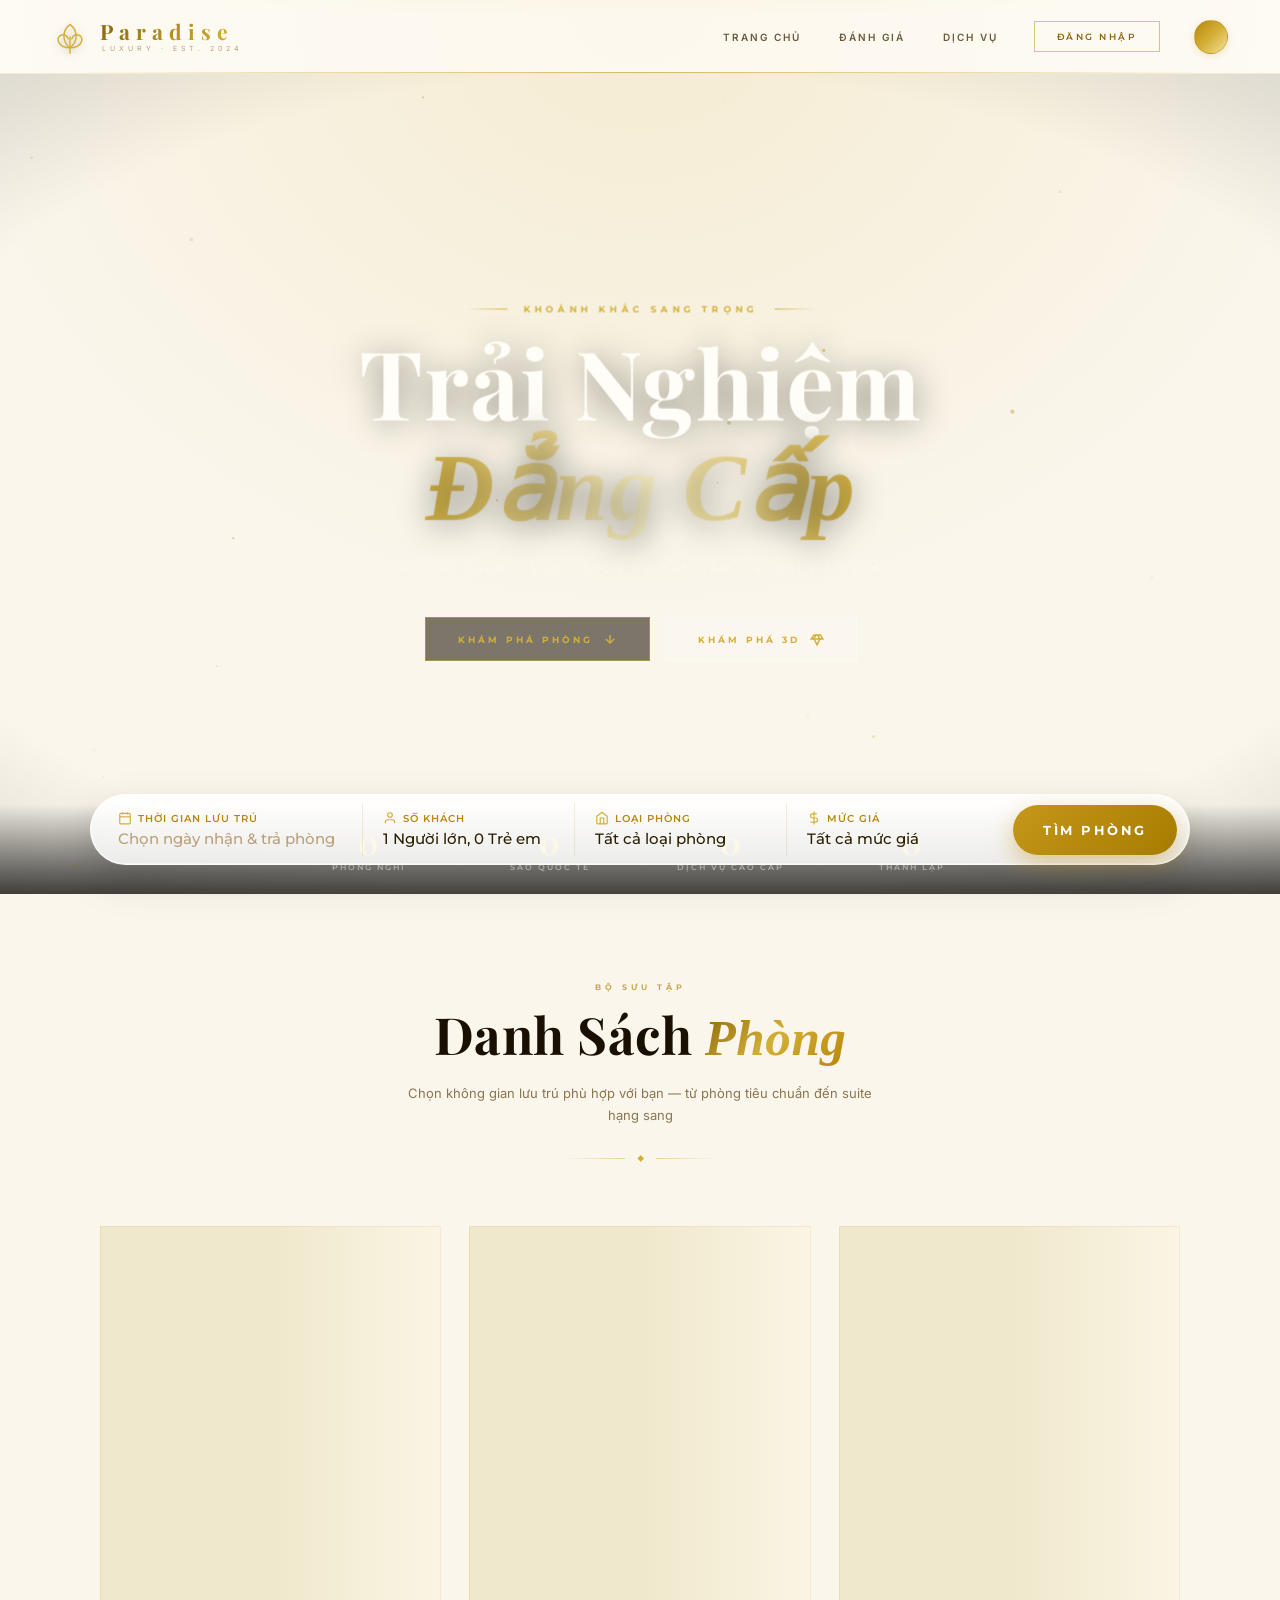
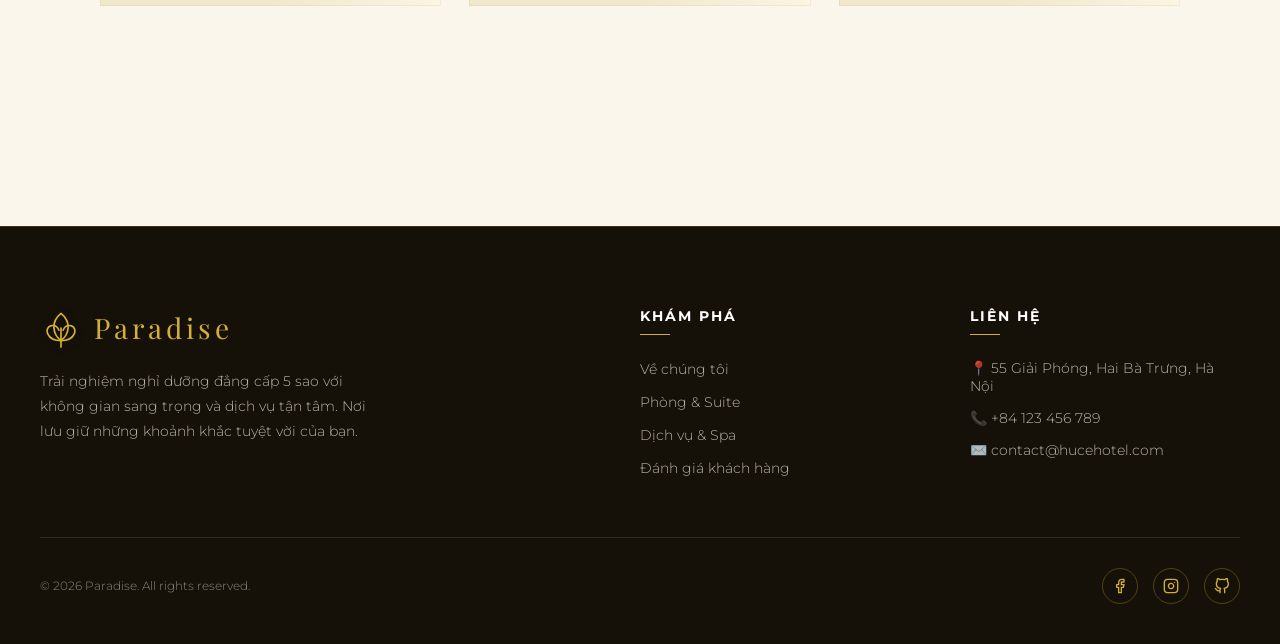
==== commit ca4fb940: "Advanced optimizations: combined APIs, optimized DB queries, LCP preloads" ====
--- a/index.html
+++ b/index.html
@@ -18,7 +18,7 @@
     <link rel="stylesheet" href="https://cdn.jsdelivr.net/npm/flatpickr/dist/flatpickr.min.css">
     
     <link rel="stylesheet" href="https://cdn.jsdelivr.net/npm/choices.js/public/assets/styles/choices.min.css">
-</head>
+<link rel="preload" as="image" href="https://images.unsplash.com/photo-1566073771259-6a8506099945?ixlib=rb-4.0.3&auto=format&fit=crop&w=1920&q=80" fetchpriority="high"></head>
 <body>
     
     <div id="customer-view">
@@ -1005,7 +1005,7 @@
     </div>
 
     <div id="toast-container"></div>
-    <script src="app.js"></script>
+    <script src="app.js" defer></script>
     <script src="https://cdn.jsdelivr.net/npm/flatpickr"></script>
     <script src="https://cdn.jsdelivr.net/npm/flatpickr/dist/l10n/vn.js"></script>
     <script src="https://cdn.jsdelivr.net/npm/choices.js/public/assets/scripts/choices.min.js"></script>
--- a/style.css
+++ b/style.css
@@ -31,8 +31,8 @@
         display: flex; justify-content: space-between; align-items: center;
         padding: 0 52px; height: 74px; overflow: hidden;
         background: var(--bg-header);
-        backdrop-filter: blur(16px);
-        -webkit-backdrop-filter: blur(16px);
+        /*backdrop-filter: blur*/(16px);
+        -webkit-/*backdrop-filter: blur*/(16px);
         border-bottom: 1px solid var(--border-light);
     }
     .header::before {
@@ -644,8 +644,8 @@
         display: flex; justify-content: center; align-items: center;
         padding: 8px 12px;
         background: rgba(255, 255, 255, 0.85);
-        backdrop-filter: blur(25px);
-        -webkit-backdrop-filter: blur(25px);
+        /*backdrop-filter: blur*/(25px);
+        -webkit-/*backdrop-filter: blur*/(25px);
         border: 1px solid rgba(255, 255, 255, 0.8);
         border-radius: 60px;
         box-shadow: 0 15px 40px rgba(0,0,0,0.15), 0 0 0 1px rgba(255,255,255,0.4) inset;
@@ -718,7 +718,7 @@
     }
     .search-field .choices__list--dropdown {
         border-radius: 16px !important; border: 1px solid rgba(255,255,255,0.8) !important; background: rgba(255,255,255,0.95) !important;
-        backdrop-filter: blur(15px) !important; box-shadow: 0 -15px 40px rgba(0,0,0,0.15) !important; margin-bottom: 10px !important;
+        /*backdrop-filter: blur*/(15px) !important; box-shadow: 0 -15px 40px rgba(0,0,0,0.15) !important; margin-bottom: 10px !important;
         width: max-content !important; min-width: 100% !important;
     }
     .search-field .choices__list--dropdown .choices__item {
@@ -735,7 +735,7 @@
         position: absolute; bottom: calc(100% + 15px); top: auto; left: 0;
         width: 260px; padding: 20px;
         background: var(--glass-bg);
-        backdrop-filter: blur(15px);
+        /*backdrop-filter: blur*/(15px);
         border: 1px solid var(--border-light);
         border-radius: 16px;
         box-shadow: 0 15px 40px rgba(0,0,0,0.15);
@@ -834,8 +834,8 @@
     
     dialog.modern-dialog::backdrop {
         background: rgba(15, 23, 42, 0.4);
-        backdrop-filter: blur(8px);
-        -webkit-backdrop-filter: blur(8px);
+        /*backdrop-filter: blur*/(8px);
+        -webkit-/*backdrop-filter: blur*/(8px);
         opacity: 0;
         transition: opacity 0.3s ease, display 0.3s allow-discrete, overlay 0.3s allow-discrete;
     }
@@ -852,13 +852,13 @@
 
     .modal-overlay { /* Legacy support if any */
         position: fixed; top: 0; left: 0; width: 100%; height: 100%; 
-        background: rgba(15, 23, 42, 0.3); backdrop-filter: blur(8px); -webkit-backdrop-filter: blur(8px);
+        background: rgba(15, 23, 42, 0.3); /*backdrop-filter: blur*/(8px); -webkit-/*backdrop-filter: blur*/(8px);
         display: none; justify-content: center; align-items: center; z-index: 9999; 
     }
     .login-box { 
         background: var(--glass-bg, rgba(255, 255, 255, 0.8)); 
-        backdrop-filter: blur(20px); 
-        -webkit-backdrop-filter: blur(20px);
+        /*backdrop-filter: blur*/(20px); 
+        -webkit-/*backdrop-filter: blur*/(20px);
         padding: 40px; 
         width: 400px; 
         text-align: center; 
@@ -1500,7 +1500,7 @@
     .invoice-card { 
         background: rgba(255,255,255,0.7); border-radius: 16px; padding: 30px; 
         border: 1px solid rgba(255,255,255,0.8); box-shadow: 0 10px 40px rgba(0,0,0,0.05); position: sticky; top: 0;
-        backdrop-filter: blur(10px);
+        /*backdrop-filter: blur*/(10px);
     }
     .invoice-card h3 { 
         font-size: 18px; color: #1a1000; margin-bottom: 25px; text-align: center; 
@@ -1554,7 +1554,7 @@
             0 12px 24px rgba(0,0,0,0.06), 
             inset 0 2px 4px rgba(255,255,255,1), 
             0 6px 12px rgba(184, 134, 11, 0.15);
-        backdrop-filter: blur(10px);
+        /*backdrop-filter: blur*/(10px);
         transition: all 0.4s cubic-bezier(0.25, 1.2, 0.35, 1);
     }
     .rv-hero-title::after {
@@ -1829,7 +1829,7 @@
     
     .flatpickr-calendar {
         background: rgba(255,255,255,0.95) !important;
-        backdrop-filter: blur(15px) !important;
+        /*backdrop-filter: blur*/(15px) !important;
         border: 1px solid rgba(255,255,255,0.8) !important;
         border-radius: 16px !important;
         box-shadow: 0 15px 40px rgba(0,0,0,0.15) !important;
@@ -1987,7 +1987,7 @@
     
     .admin-modal-overlay {
         display: none; position: fixed; inset: 0; z-index: 2000;
-        background: rgba(15, 23, 42, 0.55); backdrop-filter: blur(4px);
+        background: rgba(15, 23, 42, 0.55); /*backdrop-filter: blur*/(4px);
         align-items: center; justify-content: center;
     }
     .admin-modal-overlay.open { display: flex; animation: fadeInOverlay 0.2s ease; }
@@ -2074,7 +2074,7 @@
     }
     #modal-room-detail .close-btn {
         z-index: 10; top: 16px; right: 16px; width: 36px; height: 36px;
-        background: rgba(0,0,0,0.4); backdrop-filter: blur(8px); -webkit-backdrop-filter: blur(8px);
+        background: rgba(0,0,0,0.4); /*backdrop-filter: blur*/(8px); -webkit-/*backdrop-filter: blur*/(8px);
         color: white; border-radius: 50%; display: flex; align-items: center; justify-content: center;
         font-size: 14px; transition: all 0.3s ease; padding: 0;
     }
@@ -2427,7 +2427,7 @@
     width: 48px; height: 48px; border-radius: 50%;
     background: rgba(0,0,0,0.5); border: 1px solid rgba(255,255,255,0.2);
     color: white; display: flex; align-items: center; justify-content: center;
-    cursor: pointer; backdrop-filter: blur(8px); transition: 0.3s;
+    cursor: pointer; /*backdrop-filter: blur*/(8px); transition: 0.3s;
 }
 .about-close-btn:hover { background: rgba(212,175,55,0.8); transform: scale(1.1); border-color: rgba(212,175,55,1); }
 /* Background Crossfade Logic */
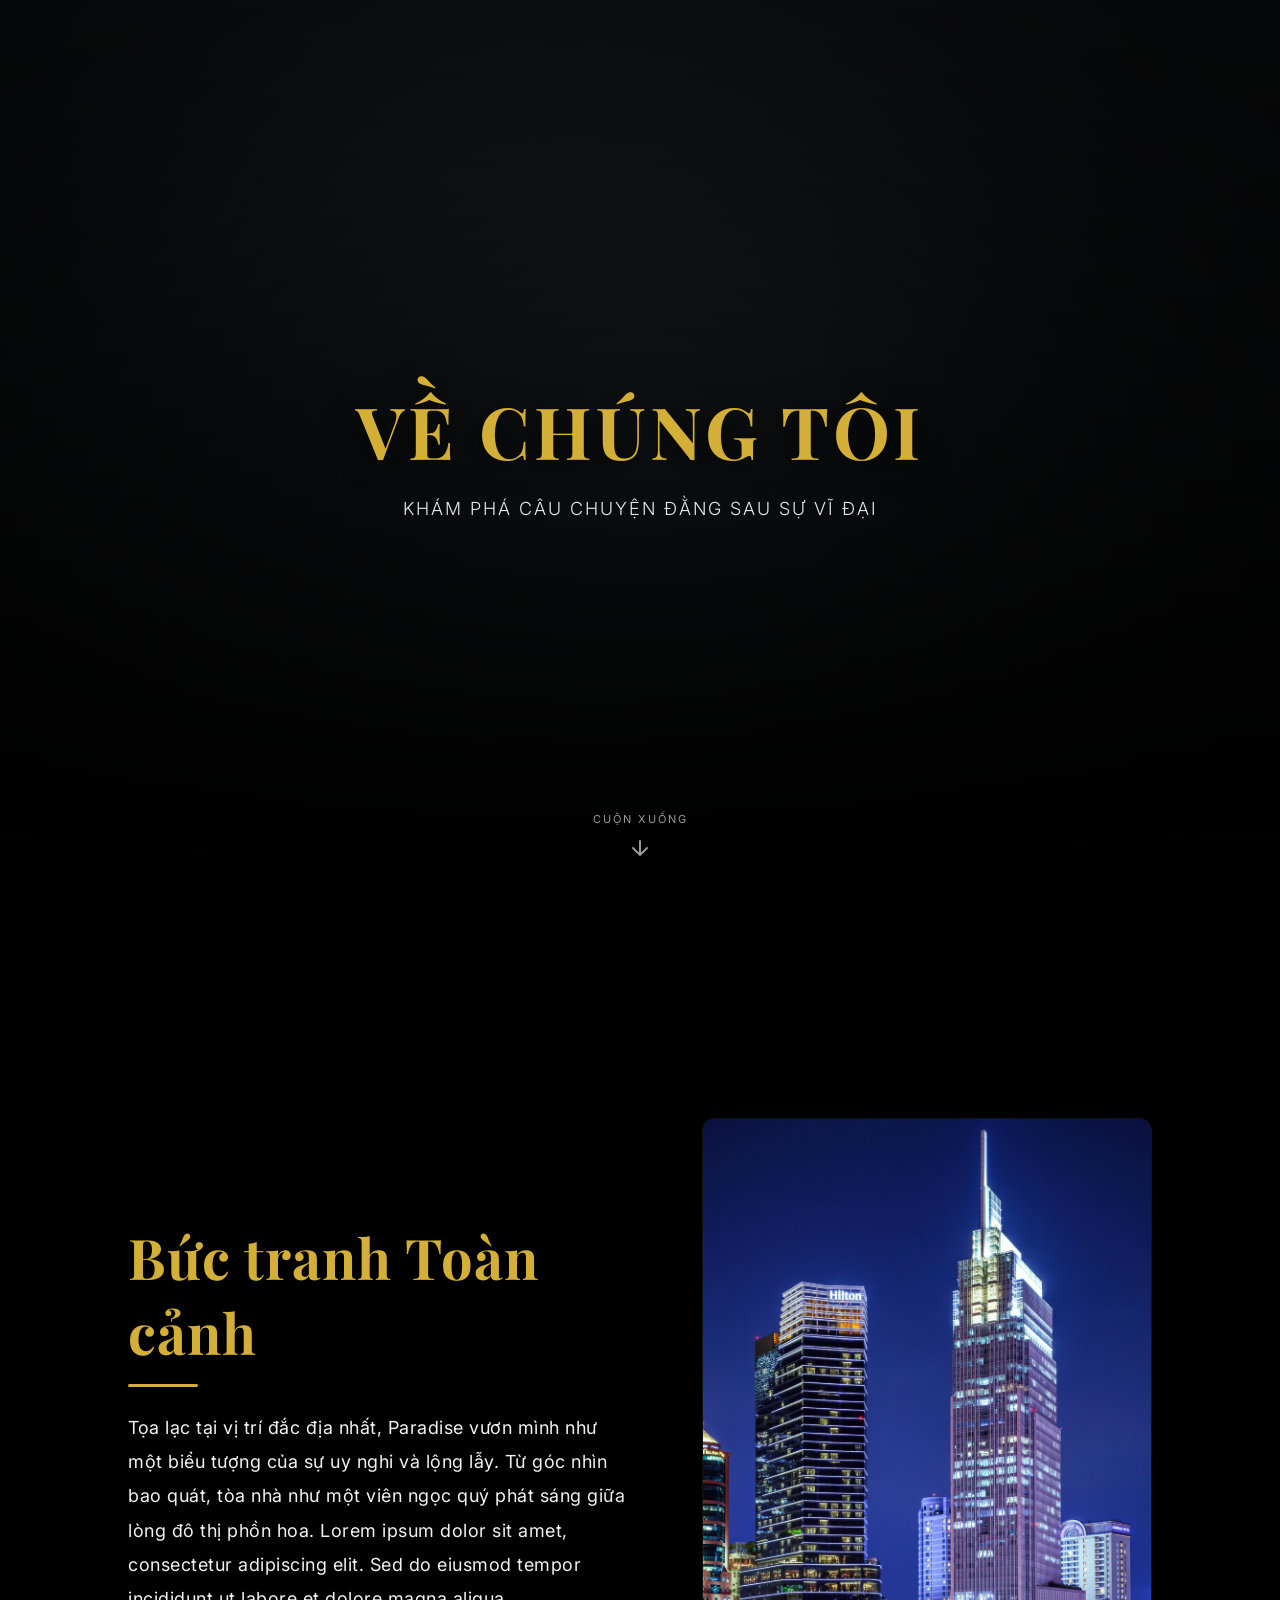
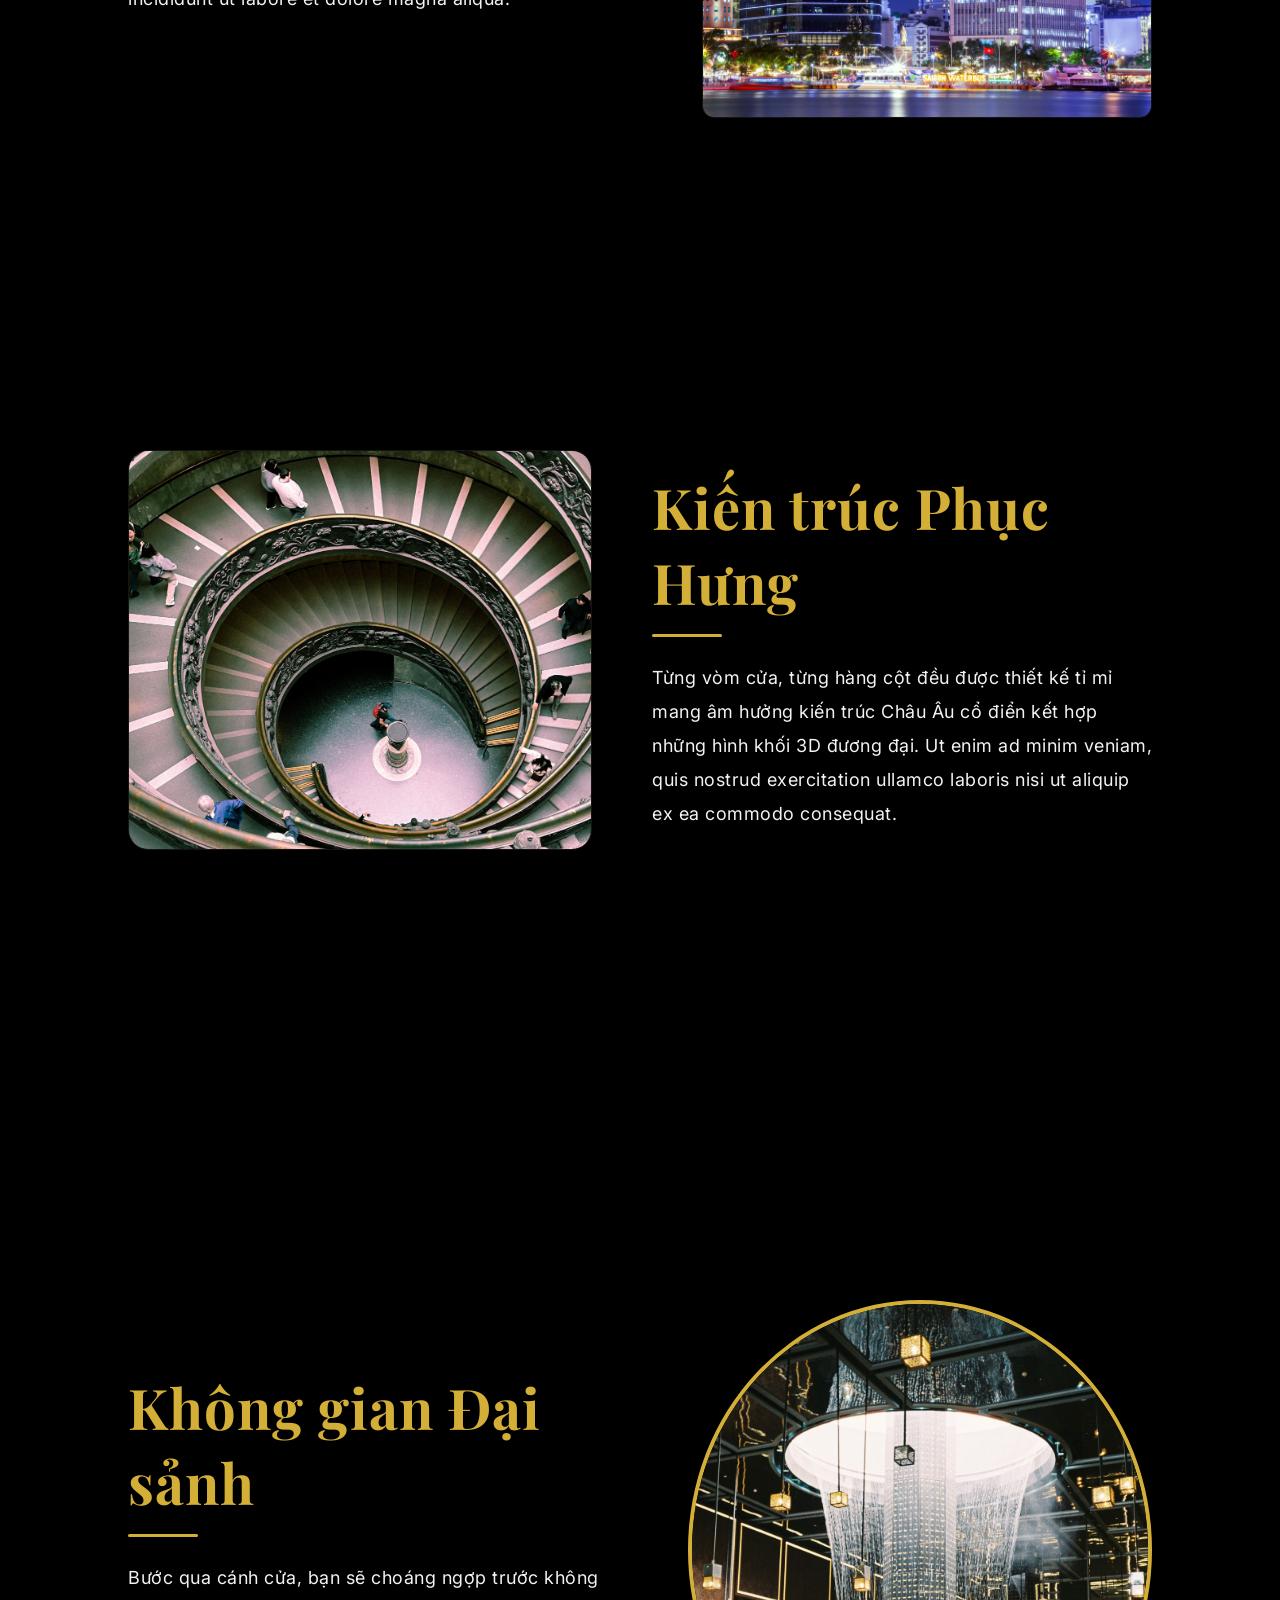
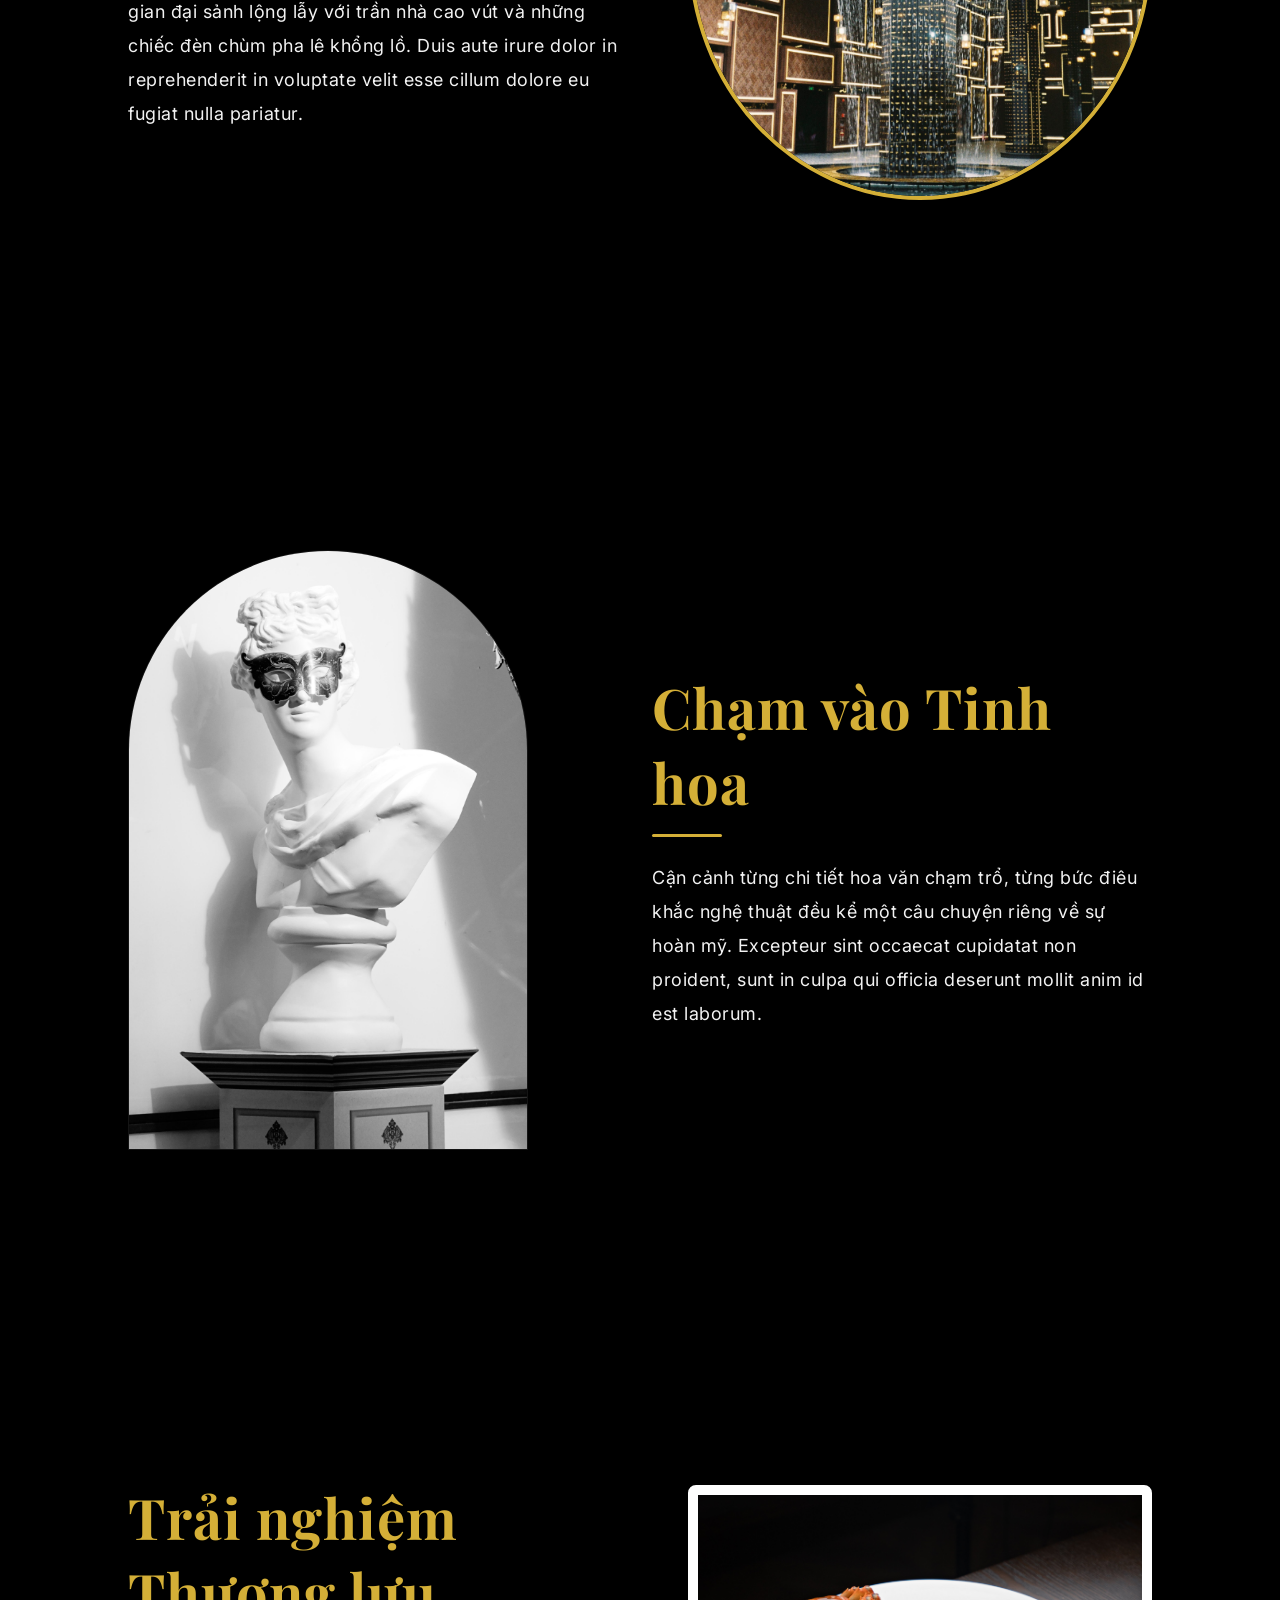
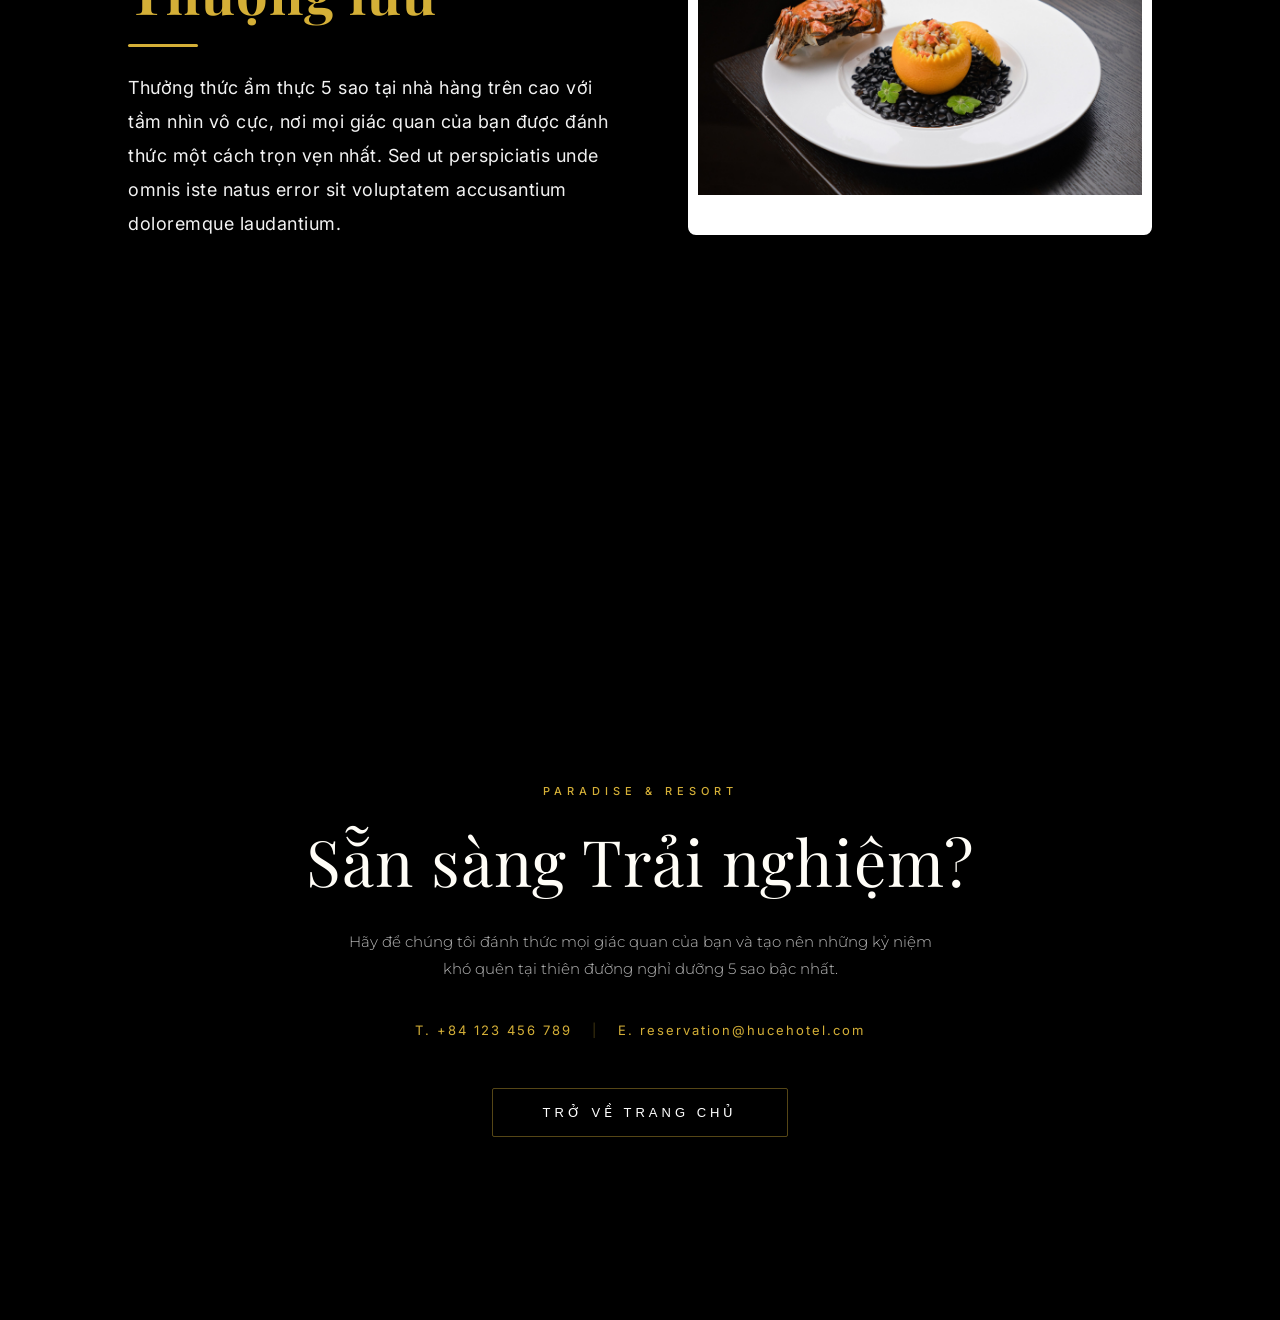
==== commit 034b82ab: "Fix script defer issue preventing inline onclick handlers from working" ====
--- a/index.html
+++ b/index.html
@@ -1005,7 +1005,7 @@
     </div>
 
     <div id="toast-container"></div>
-    <script src="app.js" defer></script>
+    <script src="app.js"></script>
     <script src="https://cdn.jsdelivr.net/npm/flatpickr"></script>
     <script src="https://cdn.jsdelivr.net/npm/flatpickr/dist/l10n/vn.js"></script>
     <script src="https://cdn.jsdelivr.net/npm/choices.js/public/assets/scripts/choices.min.js"></script>
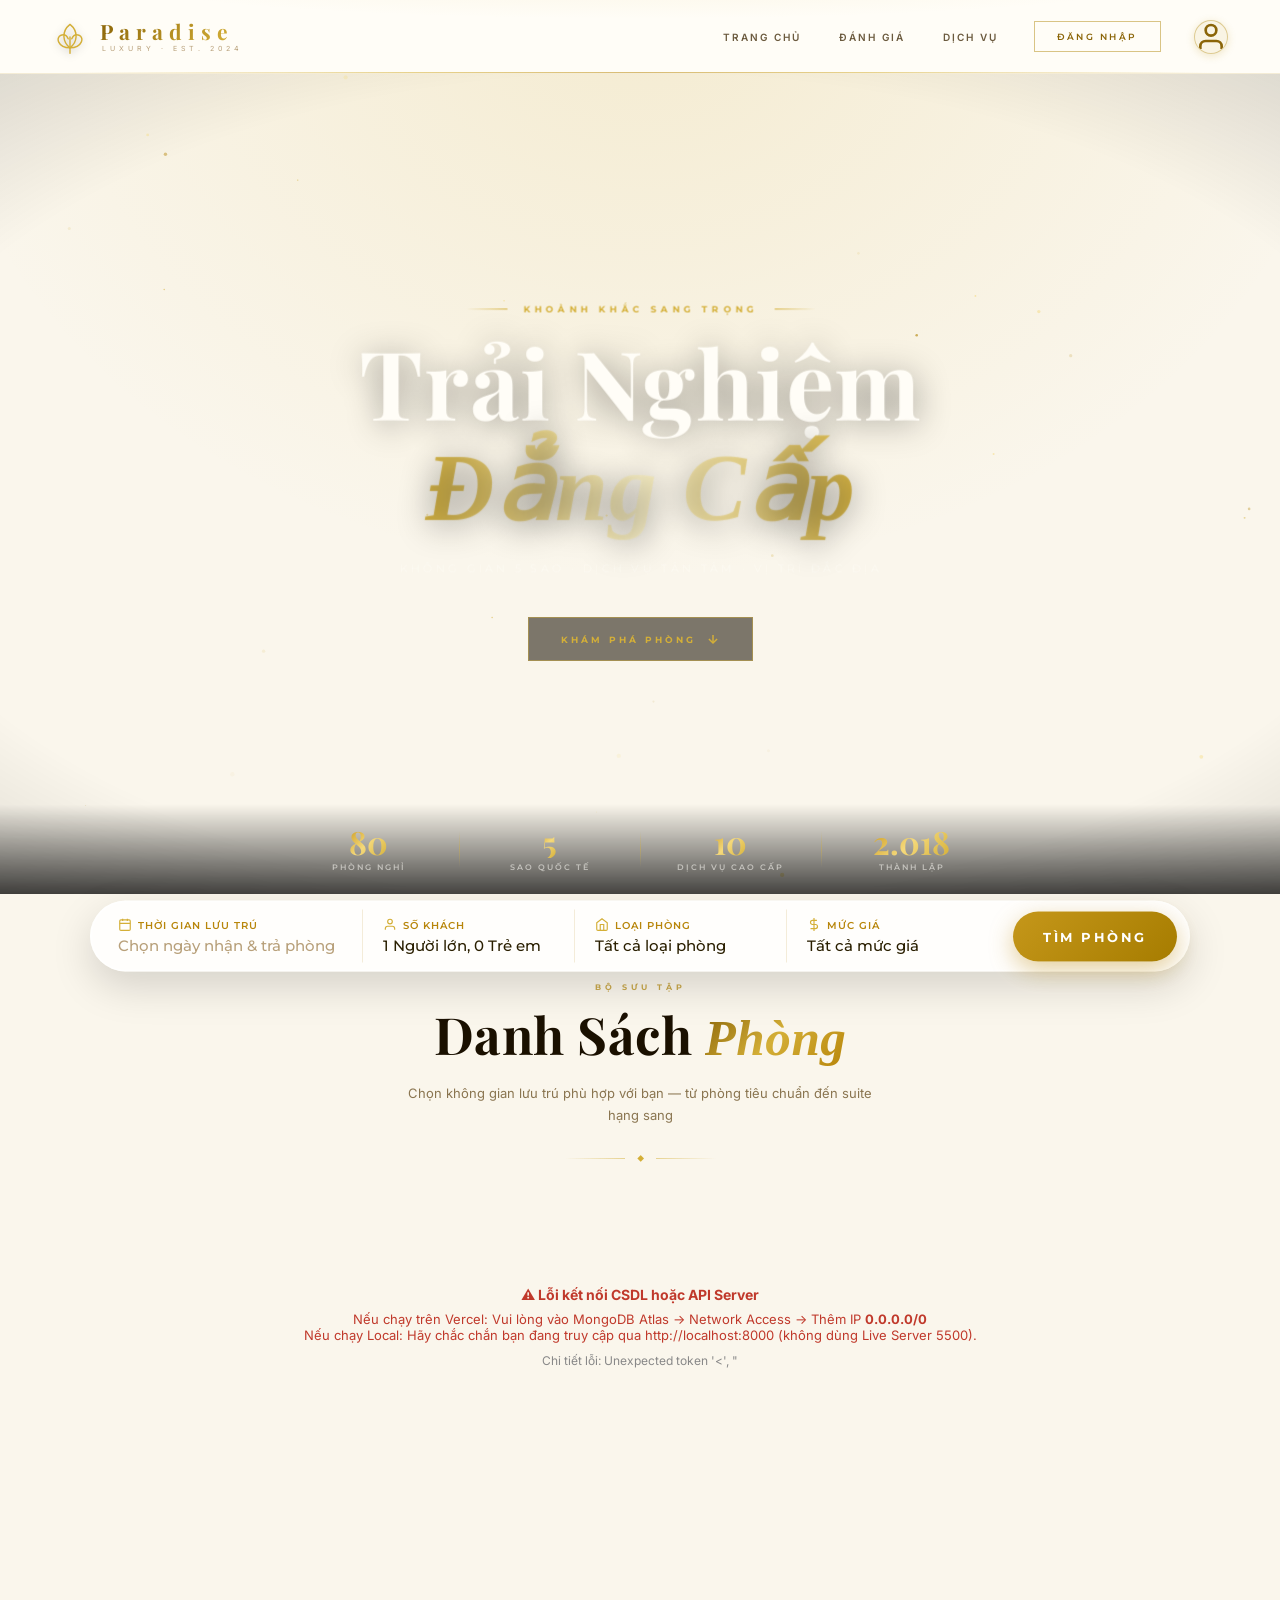
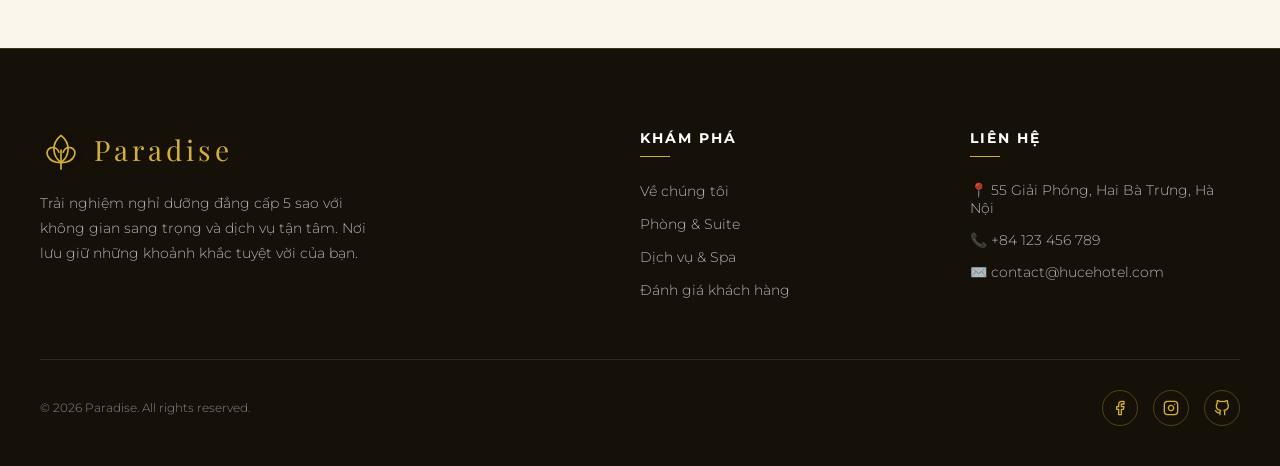
==== commit 8deece97: "feat(nav): add mobile hamburger menu" ====
--- a/index.html
+++ b/index.html
@@ -35,6 +35,9 @@
                     <span class="logo-sub">Luxury · Est. 2024</span>
                 </div>
             </div>
+            <button class="hamburger-btn" id="hamburger-btn" aria-label="Toggle Menu">
+                <span></span><span></span><span></span>
+            </button>
             <nav class="nav-menu">
                 <a href="#" class="nav-link" data-text="Trang chủ" onclick="showHomePage()">Trang chủ</a>
                 <a href="#" class="nav-link" data-text="Đánh giá" onclick="showReviewPage()">Đánh giá</a>
@@ -65,10 +68,6 @@
                         <a href="#room-anchor" class="hero-cta" onclick="document.getElementById('room-anchor').scrollIntoView({behavior:'smooth'}); return false;">
                             Khám phá phòng
                             <svg width="14" height="14" viewBox="0 0 24 24" fill="none" stroke="currentColor" stroke-width="2.5"><line x1="12" y1="5" x2="12" y2="19"/><polyline points="19 12 12 19 5 12"/></svg>
-                        </a>
-                        <a href="3d_tour.html" class="hero-cta" style="background: rgba(255,255,255,0.2); backdrop-filter: blur(5px); border: 1px solid rgba(255,255,255,0.3);">
-                            Khám phá 3D
-                            <svg width="14" height="14" viewBox="0 0 24 24" fill="none" stroke="currentColor" stroke-width="2.5"><polygon points="11 5 6 12 2 12 7 5 11 5"/><polygon points="22 12 18 5 13 5 17 12 22 12"/><polygon points="12 22 17 12 7 12 12 22"/></svg>
                         </a>
                     </div>
                 </div>
@@ -175,9 +174,9 @@
                         </label>
                         <select id="room-type-search">
                             <option value="all">Tất cả loại phòng</option>
-                            <option value="Standard Single Room">Standard Single</option>
-                            <option value="Deluxe Double Room">Deluxe Double</option>
-                            <option value="Executive Suite VIP">Suite VIP</option>
+                            <option value="Standard Single Room">Phòng Đơn Tiêu Chuẩn</option>
+                            <option value="Deluxe Double Room">Phòng Đôi Cao Cấp</option>
+                            <option value="Executive Suite VIP">Phòng Suite VIP</option>
                         </select>
                     </div>
                     <div class="search-field">
@@ -246,9 +245,9 @@
                                 <label><span class="rv-label-icon"><svg viewBox="0 0 24 24" fill="none" stroke="currentColor" stroke-width="2"><path d="M3 9.5 12 4l9 5.5V19a1 1 0 0 1-1 1h-5v-6H9v6H4a1 1 0 0 1-1-1V9.5Z"/></svg></span>Loại phòng đã ở*</label>
                                 <select id="review-roomtype-input">
                                     <option value="">-- Chọn loại phòng --</option>
-                                    <option>Standard Single Room</option>
-                                    <option>Deluxe Double Room</option>
-                                    <option>Executive Suite VIP</option>
+                                    <option value="Standard Single Room">Phòng Đơn Tiêu Chuẩn</option>
+                                    <option value="Deluxe Double Room">Phòng Đôi Cao Cấp</option>
+                                    <option value="Executive Suite VIP">Phòng Suite VIP</option>
                                     <option>Dịch vụ khác</option>
                                 </select>
                             </div>
@@ -993,7 +992,7 @@
             </div>
             <div class="admin-modal-body">
                 <div style="display:flex;align-items:center;gap:14px;">
-                    <div style="width:48px;height:48px;border-radius:50%;background:#fee2e2;display:flex;align-items:center;justify-content:center;flex-shrink:0;font-size:22px;">🗑️</div>
+                    <div style="width:48px;height:48px;border-radius:50%;background:#fee2e2;display:flex;align-items:center;justify-content:center;flex-shrink:0;color:#ef4444;"><svg width="24" height="24" viewBox="0 0 24 24" fill="none" stroke="currentColor" stroke-width="2" stroke-linecap="round" stroke-linejoin="round"><path d="M3 6h18"/><path d="M19 6v14a2 2 0 0 1-2 2H7a2 2 0 0 1-2-2V6m3 0V4a2 2 0 0 1 2-2h4a2 2 0 0 1 2 2v2"/><line x1="10" y1="11" x2="10" y2="17"/><line x1="14" y1="11" x2="14" y2="17"/></svg></div>
                     <p id="modal-delete-msg" style="color:#475569;font-size:14px;line-height:1.6;"></p>
                 </div>
             </div>
--- a/style.css
+++ b/style.css
@@ -3,7 +3,7 @@
 :root {
     color-scheme: light dark;
     --bg-main: light-dark(#faf6ec, #121212);
-    --bg-header: light-dark(rgba(255, 253, 247, 0.75), rgba(18, 18, 18, 0.75));
+    --bg-header: light-dark(rgba(255, 253, 247, 1), rgba(18, 18, 18, 1));
     --text-main: light-dark(#333, #e0e0e0);
     --text-muted: light-dark(#666, #aaa);
     --gold-primary: #d4af37;
@@ -29,11 +29,13 @@
     .header {
         position: sticky; top: 0; z-index: 100;
         display: flex; justify-content: space-between; align-items: center;
-        padding: 0 52px; height: 74px; overflow: hidden;
+        padding: 0 52px; height: 74px; overflow: visible;
         background: var(--bg-header);
-        /*backdrop-filter: blur*/(16px);
-        -webkit-/*backdrop-filter: blur*/(16px);
         border-bottom: 1px solid var(--border-light);
+        transition: transform 0.3s ease;
+    }
+    .header.header-hidden {
+        transform: translateY(-100%);
     }
     .header::before {
         content: ''; position: absolute; inset: 0; pointer-events: none;
@@ -610,14 +612,14 @@
     
     .room-skeleton {
         height: 380px;
-        background: linear-gradient(90deg, #f0e8cc 25%, #faf5e4 50%, #f0e8cc 75%);
-        background-size: 200% 100%;
-        animation: shimmer 1.6s infinite;
+        background: linear-gradient(135deg, #f0e8cc 25%, #faf5e4 50%, #f0e8cc 75%);
+        background-size: 400% 400%;
+        animation: shimmer 1.5s ease-in-out infinite;
         border: 1px solid rgba(180,140,20,0.1);
     }
     @keyframes shimmer {
-        from { background-position: 200% 0; }
-        to   { background-position: -200% 0; }
+        0% { background-position: 100% 100%; }
+        100% { background-position: 0% 0%; }
     }
 
     
@@ -2509,3 +2511,370 @@
         transform: translateX(0);
     }
 }
+
+/* Shake animation for validation errors */
+@keyframes shake {
+    0%, 100% { transform: translateX(0); }
+    20% { transform: translateX(-6px); }
+    40% { transform: translateX(6px); }
+    60% { transform: translateX(-4px); }
+    80% { transform: translateX(4px); }
+}
+
+.data-loader { width: 32px; height: 32px; border: 3px solid rgba(184, 134, 11, 0.2); border-top-color: #b8860b; border-radius: 50%; animation: spinLoader 0.8s linear infinite; margin: 0 auto 10px auto; }
+@keyframes spinLoader { to { transform: rotate(360deg); } }
+
+.animate-stagger {
+    opacity: 0;
+    transform: translateY(30px);
+    animation: staggerEntrance 0.6s cubic-bezier(0.22, 1, 0.36, 1) forwards;
+}
+
+@keyframes staggerEntrance {
+    from { opacity: 0; transform: translateY(30px); }
+    to { opacity: 1; transform: translateY(0); }
+}
+/* ========================================= */
+/* MOBILE RESPONSIVE QUERIES                 */
+/* ========================================= */
+@media (max-width: 768px) {
+    /* 1. HEADER & NAVIGATION */
+    .header {
+        padding: 15px 20px;
+        flex-direction: column;
+        gap: 15px;
+    }
+    .logo {
+        transform: scale(0.8);
+        transform-origin: center;
+    }
+    .nav-menu {
+        gap: 20px;
+        flex-wrap: wrap;
+        justify-content: center;
+        font-size: 11px;
+    }
+
+    /* 2. HERO & BOOKING BAR */
+    .hero-banner {
+        padding-top: 120px;
+    }
+    .hero-banner h1 {
+        font-size: 40px;
+        line-height: 1.2;
+    }
+    .hero-banner h2 {
+        font-size: 16px;
+    }
+    .rv-hero h1 {
+        font-size: 36px;
+    }
+    .booking-bar {
+        flex-direction: column;
+        padding: 20px;
+        gap: 20px;
+        align-items: stretch;
+    }
+    .booking-group {
+        border-right: none;
+        border-bottom: 1px solid rgba(0,0,0,0.1);
+        padding-bottom: 15px;
+        padding-right: 0;
+    }
+    .booking-btn {
+        width: 100%;
+        margin-top: 10px;
+    }
+
+    /* 3. ROOM & SERVICE GRID */
+    .room-section {
+        padding: 60px 20px;
+    }
+    .room-grid {
+        grid-template-columns: 1fr;
+        gap: 30px;
+    }
+    .room-card-img-wrap {
+        height: 250px;
+    }
+
+    /* 4. REVIEWS & FORMS */
+    .rv-form-section, .rv-list-section {
+        padding: 40px 20px;
+    }
+    .rv-row {
+        flex-direction: column;
+        gap: 16px;
+    }
+    .rv-stats-row {
+        flex-direction: column;
+        align-items: center;
+    }
+    .rv-stat-box {
+        width: 100%;
+        max-width: 300px;
+    }
+    .rv-item {
+        grid-template-columns: 1fr;
+        gap: 12px;
+        text-align: center;
+    }
+    .rv-avatar {
+        margin: 0 auto;
+    }
+    .rv-item-head {
+        justify-content: center;
+        flex-direction: column;
+        align-items: center;
+    }
+    .rv-item-scores {
+        justify-content: center;
+    }
+
+    /* 5. MODALS */
+    .modal-content, .admin-modal-content {
+        width: 95% !important;
+        margin: 20px auto;
+        max-height: 85vh;
+    }
+    .room-detail-body {
+        grid-template-columns: 1fr !important;
+        padding: 20px !important;
+    }
+    .room-detail-right {
+        align-items: flex-start !important;
+    }
+    .room-detail-right .book-btn {
+        width: 100%;
+    }
+    .booking-content-layout {
+        flex-direction: column;
+        padding: 20px;
+    }
+    .booking-left-col {
+        min-width: 100%;
+    }
+    .admin-form-row {
+        grid-template-columns: 1fr !important;
+    }
+
+    /* 6. ADMIN & FOOTER */
+    .footer-top {
+        grid-template-columns: 1fr !important;
+        gap: 30px;
+        text-align: center;
+    }
+    .footer-col h4::after {
+        left: 50%;
+        transform: translateX(-50%);
+    }
+    .footer-social {
+        justify-content: center;
+    }
+    .admin-layout {
+        flex-direction: column;
+    }
+    .admin-sidebar-nav {
+        width: 100%;
+        height: auto;
+        min-height: auto;
+        flex-direction: row;
+        overflow-x: auto;
+        padding: 15px;
+    }
+    .admin-nav-item {
+        white-space: nowrap;
+        padding: 10px 15px;
+        margin-bottom: 0;
+        margin-right: 10px;
+    }
+    .admin-logo {
+        display: none;
+    }
+    .admin-main-content {
+        padding: 20px;
+        overflow-x: hidden;
+    }
+    .admin-stats-row {
+        grid-template-columns: 1fr 1fr;
+    }
+    .admin-table-container {
+        overflow-x: auto;
+    }
+    .admin-table {
+        min-width: 800px;
+    }
+    .admin-header-bar {
+        flex-direction: column;
+        align-items: stretch;
+        gap: 15px;
+    }
+    
+    /* PROFILE SCREEN */
+    .profile-tabs {
+        flex-wrap: wrap;
+        justify-content: center;
+    }
+}
+
+/* Extra small devices */
+@media (max-width: 480px) {
+    .admin-stats-row {
+        grid-template-columns: 1fr;
+    }
+    .hero-banner h1 {
+        font-size: 32px;
+    }
+    .room-card-img-wrap {
+        height: 200px;
+    }
+}
+@media (max-width: 768px) {
+    /* ADDITIONAL PROFILE SCREEN FIXES */
+    .profile-container {
+        flex-direction: column;
+    }
+    .profile-sidebar {
+        width: 100%;
+        border-right: none;
+        border-bottom: 1px solid #ddd;
+        padding-bottom: 20px;
+    }
+    .profile-menu {
+        display: flex;
+        flex-direction: row;
+        overflow-x: auto;
+        gap: 10px;
+        padding-bottom: 10px;
+    }
+    .profile-menu .tab-item {
+        white-space: nowrap;
+        border-bottom: none;
+        margin-bottom: 0;
+    }
+    .profile-content {
+        padding: 20px 15px;
+    }
+    .form-row {
+        flex-direction: column;
+        gap: 16px;
+    }
+    .history-table-wrap {
+        overflow-x: auto;
+        -webkit-overflow-scrolling: touch;
+    }
+    .history-table {
+        min-width: 600px;
+    }
+    .profile-sidebar-top {
+        display: flex;
+        flex-direction: column;
+        align-items: center;
+    }
+}
+
+@media (max-width: 768px) {
+    body, html { overflow-x: hidden; }
+    .hero-stats { flex-wrap: wrap; padding: 10px; position: relative; }
+    .hero-stat { flex: 1 1 45%; margin-bottom: 10px; }
+    .hero-stat-divider { display: none; }
+    
+    .search-bar-container {
+        position: relative !important;
+        transform: none !important;
+        bottom: auto !important;
+        left: auto !important;
+        width: 100% !important;
+        margin-top: -30px;
+        z-index: 10;
+    }
+    .search-bar-container.search-bar-hidden {
+        transform: none !important;
+    }
+    .search-bar {
+        flex-direction: row;
+        align-items: center;
+        padding: 10px;
+        gap: 0;
+        overflow-x: auto;
+        -webkit-overflow-scrolling: touch;
+    }
+    .search-bar::-webkit-scrollbar { display: none; }
+    .search-field {
+        flex: 0 0 auto;
+        min-width: 160px;
+        border-left: none !important;
+        border-right: 1px solid rgba(0,0,0,0.1) !important;
+        border-bottom: none !important;
+        padding: 5px 15px;
+    }
+    .search-field:last-of-type { border-right: none !important; }
+    .search-btn {
+        flex: 0 0 auto;
+        width: auto;
+        padding: 12px 24px;
+        margin-top: 0;
+        margin-left: 10px;
+        white-space: nowrap;
+    }
+    .guest-popover { width: 100%; min-width: 280px; }
+}
+
+/* Hamburger Defaults */
+.hamburger-btn { display: none; }
+
+@media (max-width: 768px) {
+    /* Hamburger Menu */
+    .header { position: relative; }
+    .hamburger-btn {
+        display: flex;
+        flex-direction: column;
+        justify-content: space-around;
+        width: 30px;
+        height: 22px;
+        background: transparent;
+        border: none;
+        cursor: pointer;
+        padding: 0;
+        z-index: 1001;
+        margin-left: auto;
+    }
+    .hamburger-btn span {
+        width: 100%;
+        height: 2px;
+        background: var(--gold-primary);
+        border-radius: 10px;
+        transition: all 0.3s linear;
+        position: relative;
+        transform-origin: 1px;
+    }
+    .hamburger-btn.active span:nth-child(1) { transform: rotate(45deg); }
+    .hamburger-btn.active span:nth-child(2) { opacity: 0; transform: translateX(20px); }
+    .hamburger-btn.active span:nth-child(3) { transform: rotate(-45deg); }
+    
+    .nav-menu {
+        position: absolute;
+        top: 100%;
+        left: 0;
+        right: 0;
+        background: var(--bg-main);
+        flex-direction: column;
+        align-items: center;
+        padding: 20px;
+        gap: 20px;
+        box-shadow: 0 10px 30px rgba(0,0,0,0.5);
+        clip-path: polygon(0 0, 100% 0, 100% 0, 0 0);
+        transition: clip-path 0.4s ease-in-out, opacity 0.4s;
+        z-index: 1000;
+        display: flex !important; /* Override inline styles if any */
+        opacity: 0;
+        pointer-events: none;
+    }
+    .nav-menu.active {
+        clip-path: polygon(0 0, 100% 0, 100% 100%, 0 100%);
+        opacity: 1;
+        pointer-events: auto;
+    }
+    .nav-link { font-size: 16px; padding: 10px; }
+    .login-btn-header { width: 100%; max-width: 200px; text-align: center; }
+}
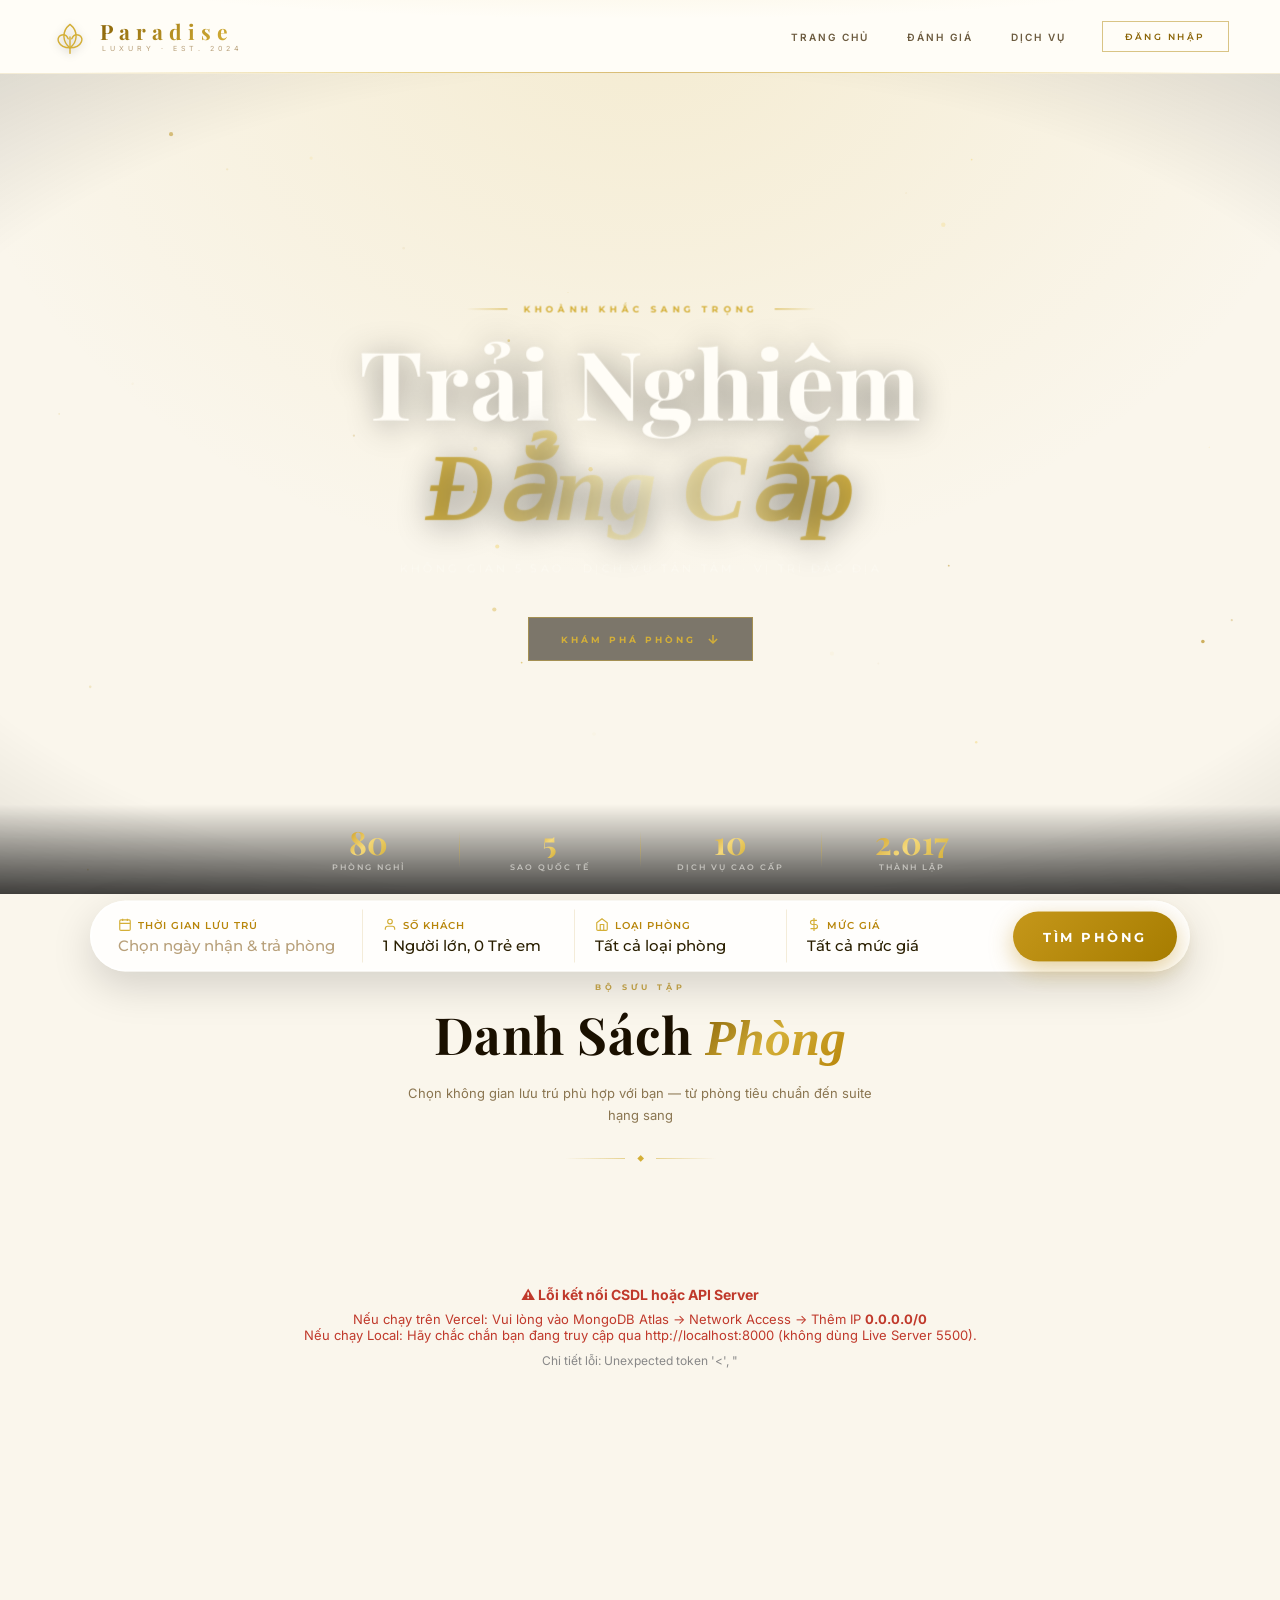
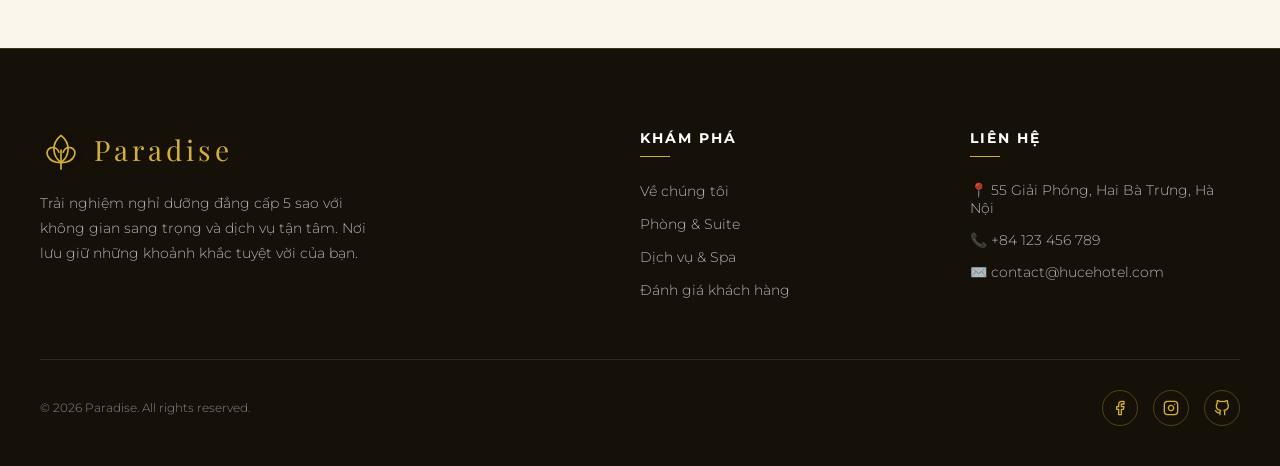
==== commit c3ba68ce: "feat(nav): center menu text and replace avatar with username and logout button" ====
--- a/index.html
+++ b/index.html
@@ -43,8 +43,8 @@
                 <a href="#" class="nav-link" data-text="Đánh giá" onclick="showReviewPage()">Đánh giá</a>
                 <a href="#" class="nav-link" data-text="Dịch vụ" onclick="showServicePage()">Dịch vụ</a>
                 <button id="nav-login-btn" class="login-btn-header" onclick="openLoginModal()">ĐĂNG NHẬP</button>
-                
-                <div id="user-avatar" class="avatar" onclick="showProfilePage()"></div>
+                <a href="#" id="nav-profile-btn" class="nav-link" data-text="Thông tin người dùng" style="display:none;" onclick="showProfilePage()">Thông tin người dùng</a>
+                <button id="nav-logout-btn" class="login-btn-header" style="display:none;" onclick="logout()">ĐĂNG XUẤT</button>
             </nav>
         </header>
 
--- a/style.css
+++ b/style.css
@@ -2491,22 +2491,7 @@
     .mobile-menu-btn {
         display: flex;
     }
-    .nav-menu {
-        position: fixed;
-        top: 74px;
-        left: 0;
-        right: 0;
-        bottom: 0;
-        background: var(--bg-main);
-        flex-direction: column;
-        align-items: center;
-        justify-content: flex-start;
-        padding-top: 40px;
-        gap: 30px;
-        transform: translateX(100%);
-        transition: transform 0.3s ease;
-        z-index: 99;
-    }
+
     .nav-menu.mobile-active {
         transform: translateX(0);
     }
@@ -2540,20 +2525,17 @@
 @media (max-width: 768px) {
     /* 1. HEADER & NAVIGATION */
     .header {
-        padding: 15px 20px;
-        flex-direction: column;
-        gap: 15px;
+        padding: 15px 0;
+        flex-direction: row;
+        justify-content: space-between;
+        align-items: center;
     }
     .logo {
-        transform: scale(0.8);
-        transform-origin: center;
-    }
-    .nav-menu {
-        gap: 20px;
-        flex-wrap: wrap;
-        justify-content: center;
-        font-size: 11px;
-    }
+        transform: scale(0.85);
+        transform-origin: left center;
+        margin-left: 20px;
+    }
+
 
     /* 2. HERO & BOOKING BAR */
     .hero-banner {
@@ -2838,42 +2820,48 @@
         padding: 0;
         z-index: 1001;
         margin-left: auto;
+        margin-right: 20px;
     }
     .hamburger-btn span {
         width: 100%;
         height: 2px;
         background: var(--gold-primary);
         border-radius: 10px;
-        transition: all 0.3s linear;
+        transition: all 0.3s ease;
         position: relative;
-        transform-origin: 1px;
-    }
-    .hamburger-btn.active span:nth-child(1) { transform: rotate(45deg); }
-    .hamburger-btn.active span:nth-child(2) { opacity: 0; transform: translateX(20px); }
-    .hamburger-btn.active span:nth-child(3) { transform: rotate(-45deg); }
+        transform-origin: center;
+    }
+    .hamburger-btn.active span:nth-child(1) { transform: translateY(7px) rotate(45deg); }
+    .hamburger-btn.active span:nth-child(2) { opacity: 0; }
+    .hamburger-btn.active span:nth-child(3) { transform: translateY(-7px) rotate(-45deg); }
     
     .nav-menu {
         position: absolute;
         top: 100%;
+        margin-top: -1px;
         left: 0;
         right: 0;
-        background: var(--bg-main);
-        flex-direction: column;
-        align-items: center;
-        padding: 20px;
-        gap: 20px;
-        box-shadow: 0 10px 30px rgba(0,0,0,0.5);
-        clip-path: polygon(0 0, 100% 0, 100% 0, 0 0);
-        transition: clip-path 0.4s ease-in-out, opacity 0.4s;
+        width: auto;
+        background: var(--bg-header);
+        flex-direction: column !important;
+        align-items: stretch !important;
+        padding: 15px 20px 25px;
+        gap: 15px !important;
+        box-shadow: 0 15px 30px rgba(0,0,0,0.4);
+        transition: all 0.3s ease;
         z-index: 1000;
-        display: flex !important; /* Override inline styles if any */
+        display: flex !important;
         opacity: 0;
-        pointer-events: none;
-    }
+        visibility: hidden;
+        transform: translateY(-10px);
+    }
+    .nav-menu .nav-link { width: 100%; text-align: center; padding: 10px 0; font-size: 13px; border-bottom: 1px solid rgba(180,140,20,0.2); }
+    .nav-menu .login-btn-header { width: 100%; max-width: none; margin-top: 10px; }
+    .nav-menu .avatar { margin-top: 10px; }
     .nav-menu.active {
-        clip-path: polygon(0 0, 100% 0, 100% 100%, 0 100%);
         opacity: 1;
-        pointer-events: auto;
+        visibility: visible;
+        transform: translateY(0);
     }
     .nav-link { font-size: 16px; padding: 10px; }
     .login-btn-header { width: 100%; max-width: 200px; text-align: center; }
